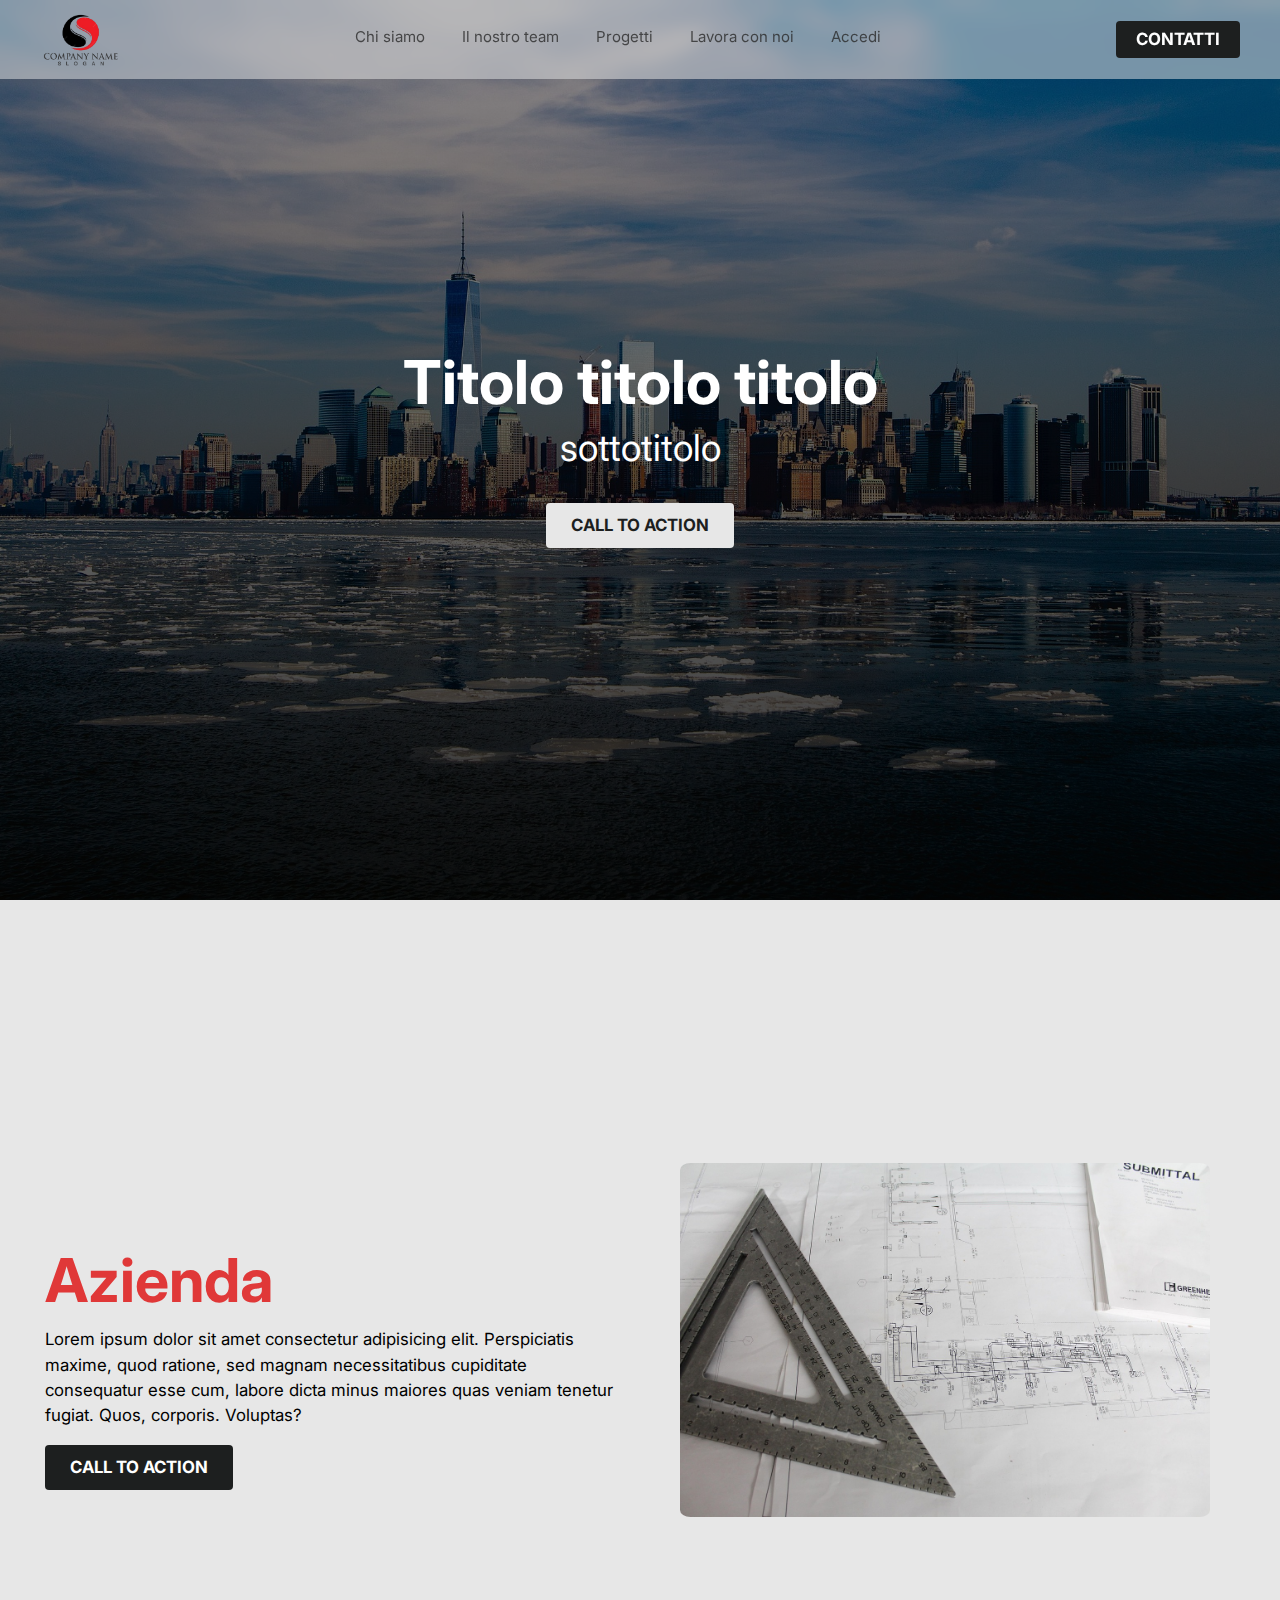
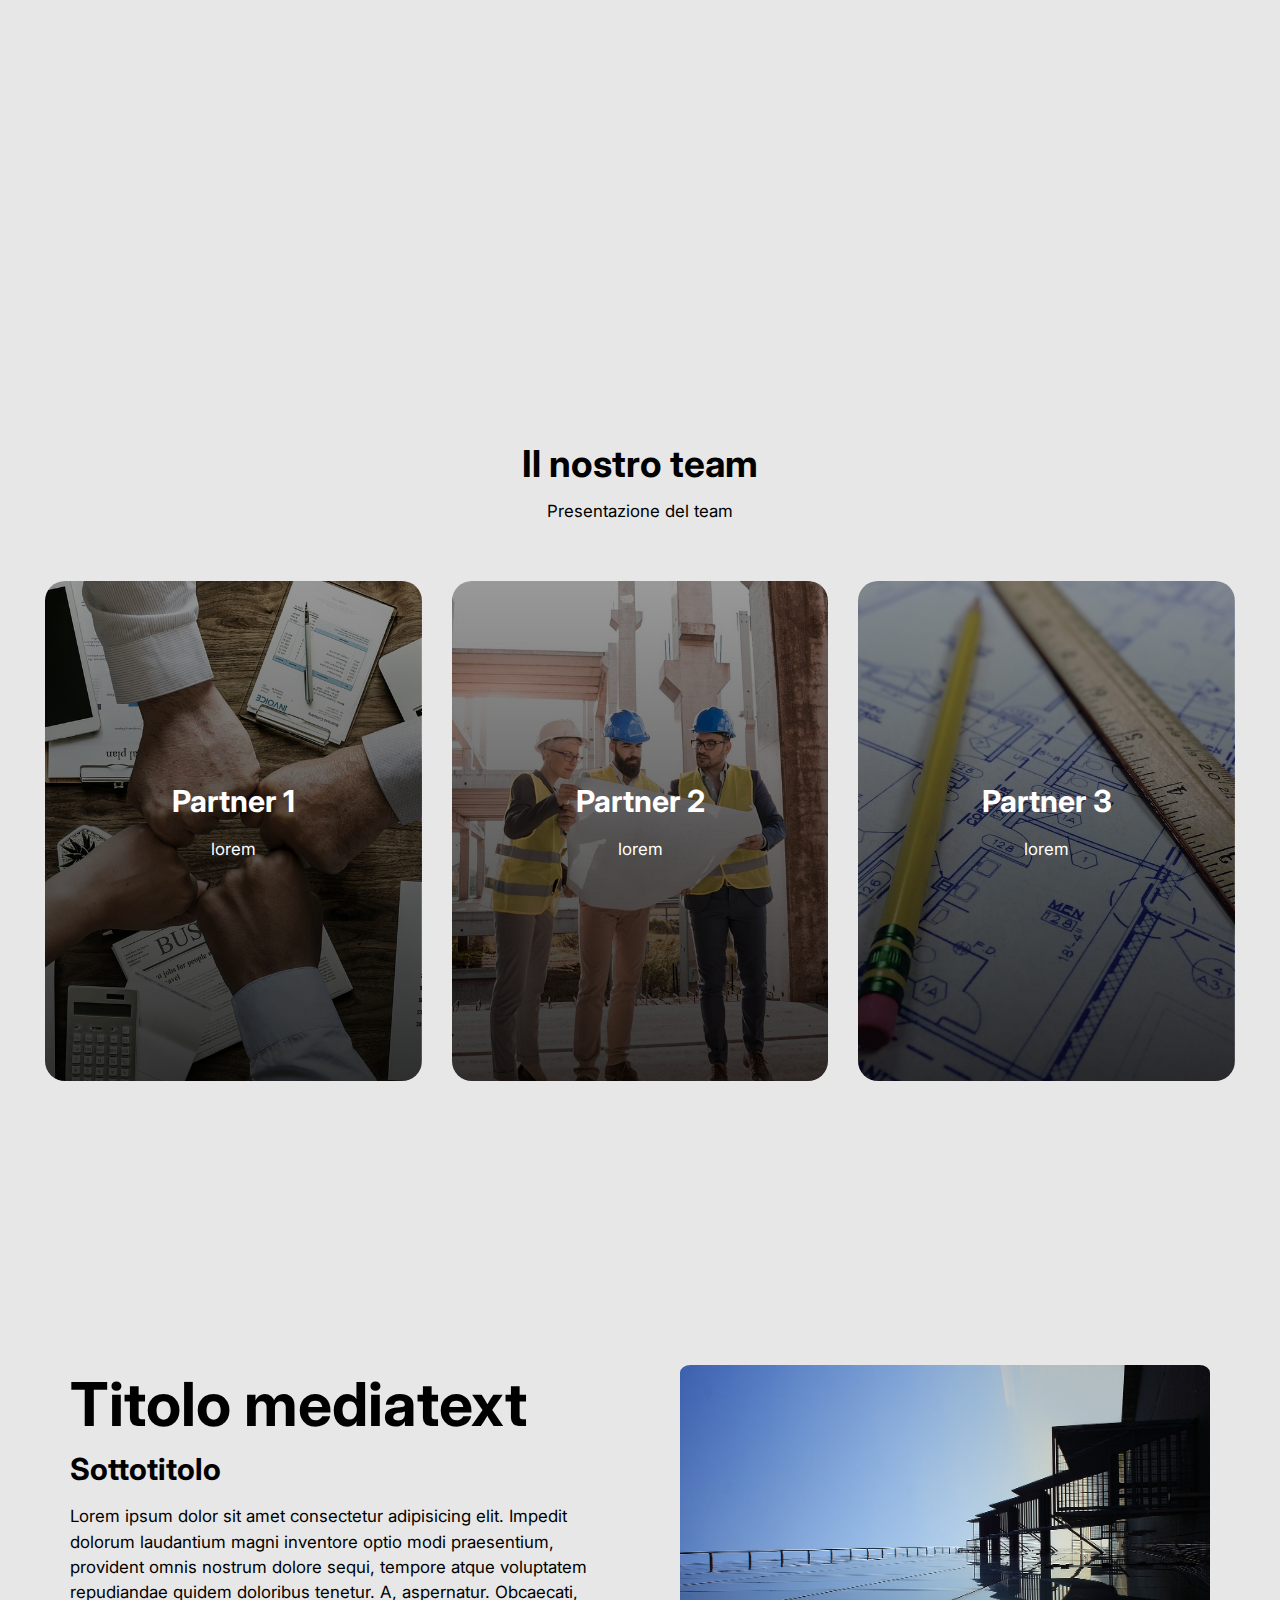
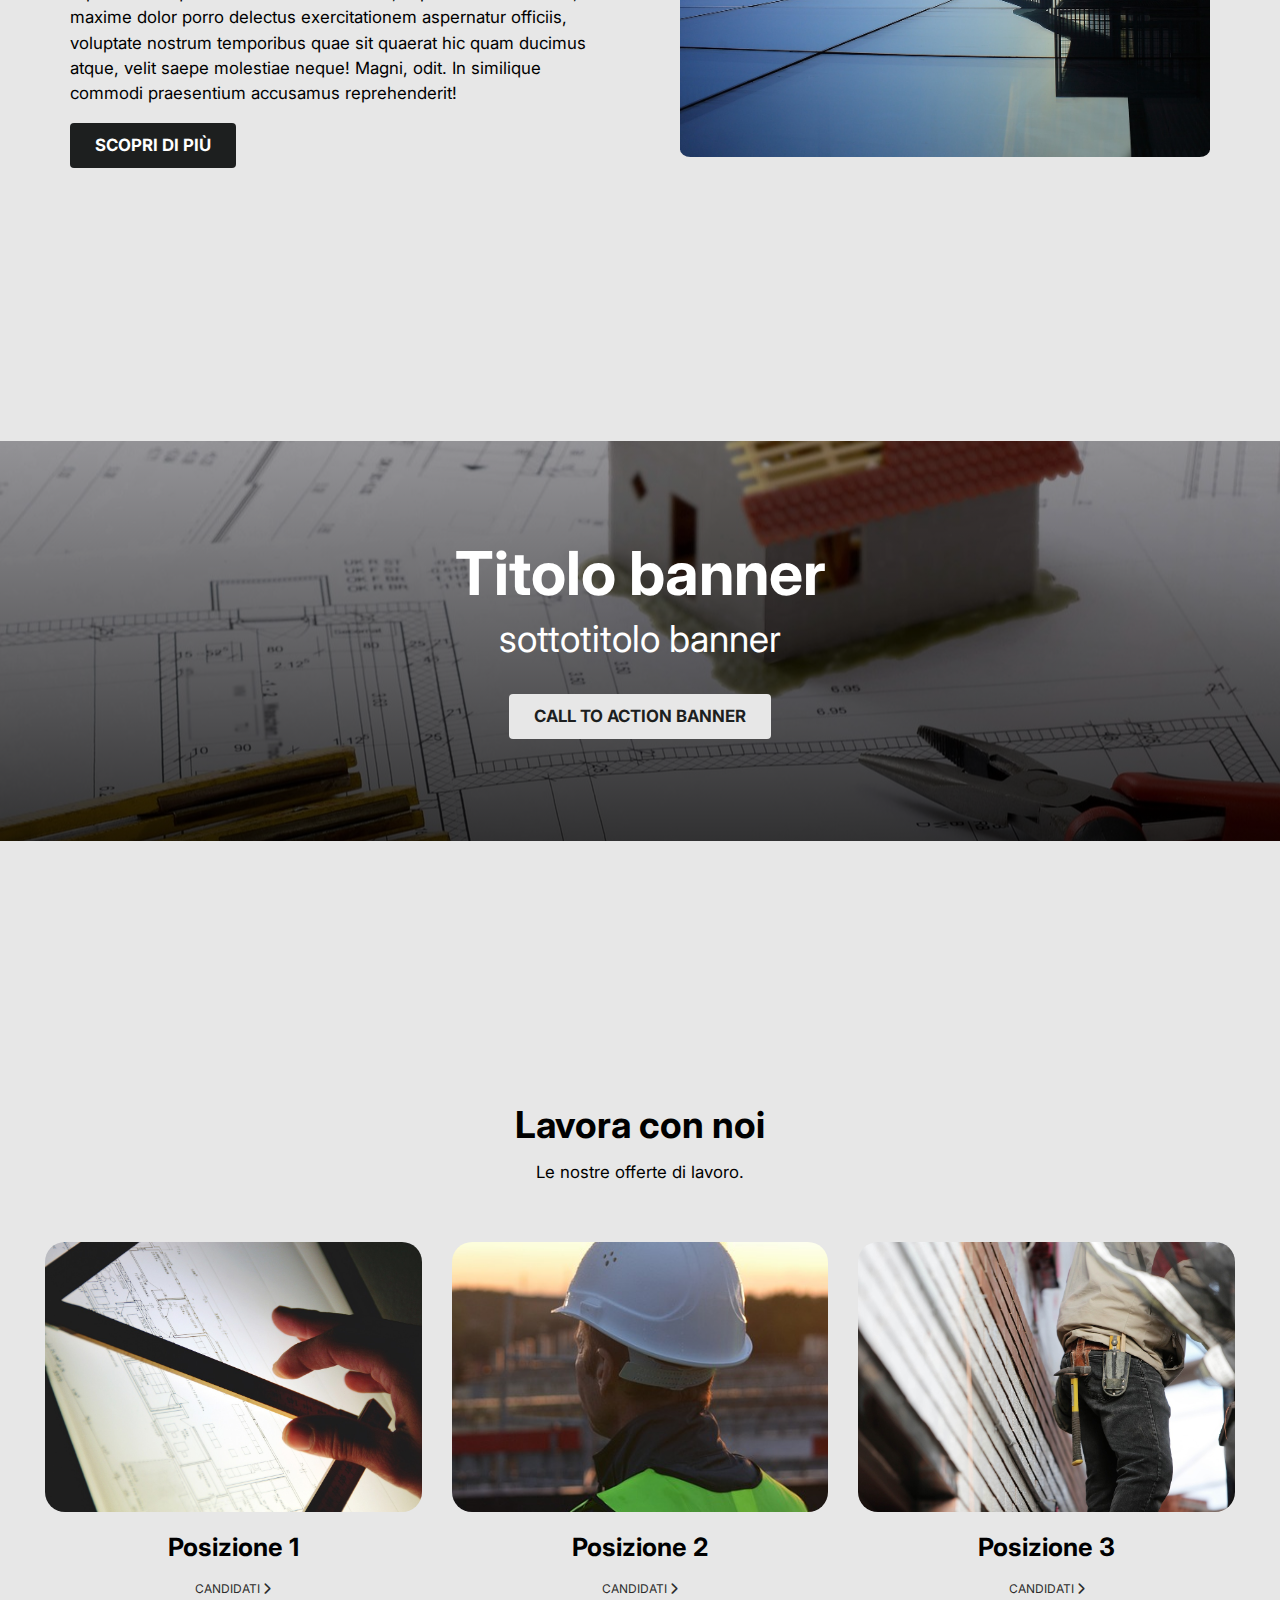
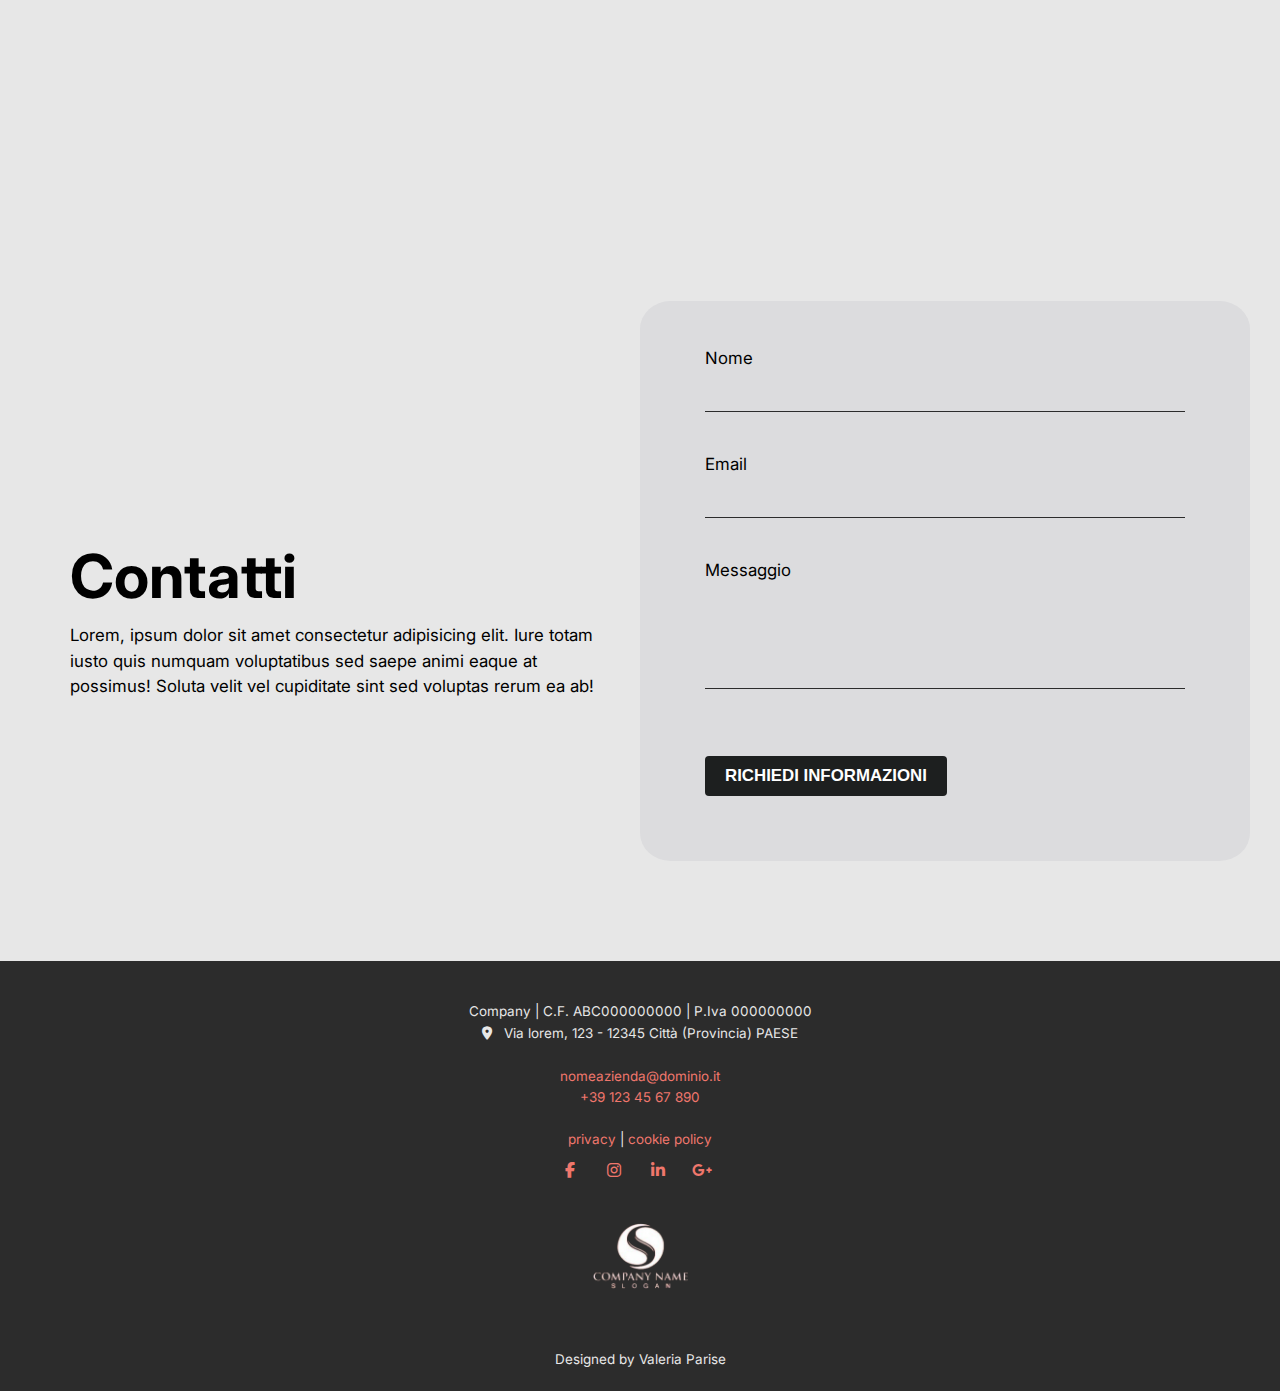
==== index.html @ 673d84d4 "fix mediaquery login" ====
<!DOCTYPE html>
<html lang="en">
<head>
  <meta charset="UTF-8">
  <meta name="viewport" content="width=device-width, initial-scale=1.0">
  <meta http-equiv="X-UA-Compatible" content="ie=edge">
  <title>Home page</title>
  <link rel="stylesheet" href="https://cdnjs.cloudflare.com/ajax/libs/font-awesome/6.4.0/css/all.min.css">
  <link href="https://fonts.googleapis.com/css2?family=Inter:wght@400;700&display=swap" rel="stylesheet">
<link rel="stylesheet" href="style.css">

</head>
<body>

<div class="overflow-h">
  <!-- Navbar -->
  <header class="header">
    <div class="header__content">
      <!-- <a class="header__logo" href="#"> <strong>LOGO</strong> </a> -->
      <a class="header__logo" href="#"><img src="MEDIA/company-slogan-removebg-preview.png" width="80px" alt=""> </a>
      <ul class="header__menu">
        <li><a href="#chisiamo" class="header__link">Chi siamo</a></li>
        <li><a href="#team" class="header__link">Il nostro team</a></li>
        <li><a href="#progetti" class="header__link">Progetti</a></li>
        <li><a href="#lavoraconnoi" class="header__link">Lavora con noi</a></li>
        <li><a href="signUpIn.html"target="_blank" rel="noreferrer noopener" class="header__link">Accedi</a></li>
      </ul>
      <div class="header__quick">
        <a class="button-small" href="#contatti">Contatti</a>
          <div class="icon-hamburger menu-overlay">
            <span></span>
            <span></span>
          </div>
      </div>
    </div>
  </header>


<!-- Hero -->
  <div class="hero hero__background" >
    <div class="hero__content">
      <h1> Titolo titolo titolo </h1>
      <h2 class="font-normal"> sottotitolo </h2>
      <a href="" class="button button__white mt-2">Call to action</a>
    </div>
  </div>
<!-- Cover -->
  <div class="grid cover" id="chisiamo">
    <div class="col-50 pt-3 sma-text-center">
      <h1 id="cover__h1">Azienda</h1>
      <h2 class="font-normal"></h2>
      <p>Lorem ipsum dolor sit amet consectetur adipisicing elit. Perspiciatis maxime, quod ratione, sed magnam necessitatibus cupiditate consequatur esse cum, labore dicta minus maiores quas veniam tenetur fugiat. Quos, corporis. Voluptas?</p>
      <a href="" class="button button__black">Call to action</a>
    </div>
    <div class="col-50 p-3 relative">
      <img src="MEDIA/cover.jpg" class="img-res img-round" alt="">
    </div>
  </div>
<!-- Team -->
 <div class="spacer"></div>
  <div class="grid grid--center" id="team">
    <div class="col-70 text-center pt-4 pb-3 mt-2">
      <h2>Il nostro team</h2>
      <p>Presentazione del team</p>
    </div>
    <div class="col-33">
      <div class="cover__partner round mb-2"  id="ct__1" >
        <h3> Partner 1 </h3>
        <p> lorem </p>
      </div>
    </div>
    <div class="col-33">
      <div class="cover__partner round mb-2" id="ct__2">
        <h3> Partner 2 </h3>
        <p> lorem </p>
      </div>
    </div>
    <div class="col-33">
      <div class="cover__partner round mb-2" id="ct__3">
        <h3> Partner 3 </h3>
        <p> lorem </p>
      </div>
    </div>
  </div>

  <!-- Project -->
  <div class="grid mediatext mt-2 mb-2" id="progetti">
    <div class="col-50 p-3 sma-text-center mediatext__bg">
      <h2 class="text-1">Titolo mediatext</h2>
      <h3>Sottotitolo</h3>
      <p>Lorem ipsum dolor sit amet consectetur adipisicing elit. Impedit dolorum laudantium magni inventore optio modi praesentium, provident omnis nostrum dolore sequi, tempore atque voluptatem repudiandae quidem doloribus tenetur. A, aspernatur.
      Obcaecati, maxime dolor porro delectus exercitationem aspernatur officiis, voluptate nostrum temporibus quae sit quaerat hic quam ducimus atque, velit saepe molestiae neque! Magni, odit. In similique commodi praesentium accusamus reprehenderit!
      </p>
      <a href="" class="button button__black">Scopri di più</a>
    </div>
    <div class="col-50 p-3 relative img__project">
      <img src="MEDIA/progetti.jpg" class="img-res img-round " id="img__project" alt="">
    </div>
  </div>

  <!-- Banner -->
  <div class="banner banner__background" >
    <div class="banner__content">
      <h1> Titolo banner </h1>
      <h2 class="font-normal"> sottotitolo banner </h2>
      <a href="" class="button button__white mt-2">Call to action banner</a>
    </div>
  </div>
<div class="spacer"></div>
  <!-- Job Position -->
  <div class="grid grid--center text-center" id="lavoraconnoi">
    <div class="col-70 text-center mt-3 pt-4 pb-3">
      <h2>Lavora con noi</h2>
      <p>Le nostre offerte di lavoro.</p>
    </div>
    <div class="col-33 mb-3">
      <img class="img-res img-small round" src="MEDIA/job1.jpg" alt="">
      <h4> Posizione 1</h4>
      <a href="" target="_blank" rel="noreferrer noopener" class="job-position__link">Candidati <i class="fa-solid fa-chevron-right"></i></a>
    </div>
    <div class="col-33 mb-3">
      <img class="img-res img-small round" src="MEDIA/job2.jpg" alt="">
      <h4>Posizione 2</h4>
      <a href=""  target="_blank" rel="noreferrer noopener" class="job-position__link">Candidati <i class="fa-solid fa-chevron-right"></i></a>
    </div>
    <div class="col-33 mb-3">
      <img class="img-res img-small round" src="MEDIA/job3.jpg" alt="">
      <h4>Posizione 3</h4>
      <a href=""  target="_blank" rel="noreferrer noopener" class="job-position__link">Candidati <i class="fa-solid fa-chevron-right"></i></a>
    </div>
  </div>

<div class="spacer"></div>
 <!-- Contact -->
 <div class="grid mediaform pt-4 mt-3" id="contatti">
  <div class="col-50 p-3 sma-text-center contatti__cont">
    <h2 class="text-1">Contatti</h2>
    <p>Lorem, ipsum dolor sit amet consectetur adipisicing elit. Iure totam iusto quis numquam voluptatibus sed saepe animi eaque at possimus! Soluta velit vel cupiditate sint sed voluptas rerum ea ab!     
    </p>
  </div>
  <!-- Form -->
  <div class="col-50 p-3 relative modulo mb-4">
    <form action="" method="post">
      <ul>
        <li class="f__input">
          <label for=nome>Nome</label>
          <input type="text" name="nome" class="input__text" required>
        </li>
        <li class="f__input">
          <label for="email">Email</label>
          <input type="text" name="email" class="input__text"  required>
        </li>
        <li class="f__input">
          <label for="testo">Messaggio</label>
          <textarea name="testo" class="input__text" id="f__testo"></textarea>
        </li>
        <li class="f__btn mt-2 mb-2 ">
          <input type="submit" value="Richiedi informazioni" class="btn__info button-small">
        </li>
      </ul>
    </form>
  </div>
</div>
 <!-- FOOTER -->
 <footer>
  <span class="mt-2">Company | C.F. ABC000000000 | P.Iva 000000000 </span>
  <br>
  <span> <i class="fa-solid fa-location-dot"></i> &nbsp Via lorem, 123 - 12345 Città (Provincia) PAESE </span> 
  <br>
  <br>
  <a href="#"> nomeazienda@dominio.it</a> <!-- href="mailto:indirizzo@email.com" -->
  <br> 
  <span itemprop="telephone"><a href="#">+39 123 45 67 890</a></span>
  <div class="spacer2"></div>
  <a target="_blank" href="#"> privacy</a> | <a target="_blank" href="#"> cookie policy</a>
  <div class="social__cont">        
  <ul class="social__list">
    <li><a target="_blank" href="#"><i class="fa-brands fa-facebook-f"></i></a></li>
    <li><a target="_blank" href="#"><i class="fa-brands fa-instagram"></i></a></li>
    <li><a target="_blank" href="#"><i class="fa-brands fa-linkedin-in"></i></a></li>
    <li><a target="_blank" href="#"><i class="fa-brands fa-google-plus-g"></i></a></li>
  </ul>
  <div class="floatstop"></div>
  </div><!--/fine social cont-->
 <div class="credits">
 <a target="_blank" href="#"><img width="150px" src="MEDIA/company-icon-removebg-full.png" title="" alt=""></a>  
  </div>
  <br>
  <span id="hi">Designed by <a target="_blank" href="https://www.linkedin.com/in/valeria-parise-7a90/">Valeria Parise</a></span>
</footer>






<!-- Js per Menu -->
<script> 
  const menu__btn = document.querySelector('.icon-hamburger');
  const allLink = document.querySelectorAll('.header__menu li a');

  menu__btn.addEventListener("click", function() {
    document.body.classList.toggle('menu-open');
  });
 
  allLink.forEach(item => {
    item.addEventListener("click", function() {
    document.body.classList.toggle('menu-open');
  });
    
  });
  
  
 </script>


</body>
</html>
---- style.css ----
:root { 
  --menu-bg: #e7e7e7 ;
  --menu-color:#2C2C2C;
  --menu-color-trasparent:#2c2c2ca9;
  --button-bg: #1d1f1f;
  --highlite: #e03838;
  --mediatext-bg:#dcdcde;
  --footer-primary: #F0776C ;
  --footer-highlite:#fc9b92;
  --gradient-img: linear-gradient(to bottom, rgba(0,0,0,0.4), rgba(0,0,0,0.8));
 }

/* Reset */
body, html{ font-family: 'Inter', sans-serif; line-height: 1; 
  font-size: calc(13px + 0.3vw);
  box-sizing: border-box; margin: 0; padding: 0;}*,*:before,*:after{ box-sizing: border-box; }h1,h2,h3,h4,h5,h6, p, ol, ul{ margin: 0 0 1rem 0; padding: 0;}ol,ul{ padding-left: 20px; line-height: 1.5; }img{ height: auto;}h1{ font-size: 4rem;} h2{ font-size: 3rem;} h3{ font-size: 2rem} h4{ font-size: 1rem;} h5{ font-size: 0.8rem;} h6{ font-size: 0.6rem;} a{ text-decoration:none}
body{ background: var(--menu-bg);}

/* Menu */

.header{
  /* background-color: var(--menu-bg); */
  background-color: #e7e7e783; /* for glass effect */
  -webkit-backdrop-filter: blur(8px);  backdrop-filter: blur(8px); position: fixed; top:0;  left:0; z-index: 9999; width: 100%; padding: 10px 15px; }
.header__content{max-width: 1200px;width: 100%;margin: 0 auto; display: flex;justify-content: space-between;}

.header__logo,
.header__quick{ display: flex; align-items: center;  color:var(--highlite);}

.active{
  font-weight: 600;
  color: var(--highlite) !important;
}

.header__menu{  padding: 0;  margin: 0;}
.header__menu li{  display: inline-block;}
.header__menu li a{  color:var(--menu-color);  opacity: 0.8;  display: block;  padding: 16px;  font-size: 15px;}
.header__menu li a:hover {  font-weight: 600;}
  

@media (max-width: 768px) {
  .header{background-color: var(--menu-bg);}
  .header__menu{ position: absolute; top:60px;  left:0; background-color: var(--menu-bg); 
    width: 100%; height: 100vh; height: 0vh; overflow: hidden; transition: all 1s cubic-bezier(.215, .61, .355, 1);  }

  .header__menu li{ width: 100%;  }
  .menu-open .header__menu{height: 100vh;padding: 3%;}

  .icon-hamburger{height: 50px;width: 40px;margin-left: 20px;padding-top: 5px;}
  .icon-hamburger span{height: 2px; width: 30px;background: var(--menu-color);position: relative;display: block;margin-top: 11px;transition: all 0.2s cubic-bezier(.215, .61, .355, 1);}
  
  .menu-open .icon-hamburger span:nth-child(1){transform: rotate(45deg) translateY(9px);}
  .menu-open .icon-hamburger span:nth-child(2){transform: rotate(-45deg) translateY(-9px);}

  .header__quick{display: flex; justify-content: flex-end; width: 50%;}
}

/* ! Spacer */
.spacer{height: 100px;}
.spacer2{height: 20px;}


/* ! Grid System */
.grid { margin: 0 auto; padding: 0 15px; max-width: 1250px; display: flex; flex-flow: row; flex-wrap: wrap;}
.grid--center{justify-content: center;}
.col{ flex: 1;}

[class*='col-'] 
{ position: relative;padding: 0 15px;}
.col-1 { width: 1%; }
.col-2 { width: 2.5%; }
.col-5 { width: 5%; }
.col-10{ width: 10%; }
.col-20{ width: 20%; }
.col-25{ width: 25%; }
.col-30{ width: 30%; }
.col-33{ width: 33.33%; }
.col-50{ width: 50%; }
.col-70{ width: 70%; }
.col-80{ width: 80%; }
.col-100{ width: 100%; }

@media (max-width: 991px) {
  .tab-20 { width: 20%; }
  .tab-25 { width: 25%; }
  .tab-33 { width: 33.33%; }
  .tab-50 { width: 50%; }
  .tab-100 { width: 100%; }
}

/* @media (max-width: 991px) {
  [class*='col-'] { width: 100%;}
  .sla-1 {width: 1%;}
  .sla-2 {width: 2.5%;}
  .sla-5 {width: 5%;}
  .sla-10 { width: 10%;}
  .sla-20 { width: 20%; }
  .sla-25 { width: 25%; }
  .sla-33 { width: 33.33%; }
  .sla-50 { width: 50%; }
  .sla-100 { width: 100%; }
} */

@media (max-width: 768px) {
  [class*='col-'] { width: 100%;}
  .sma-1 {width: 1%;}
  .sma-2 {width: 2.5%;}
  .sma-5 {width: 5%;}
  .sma-10 { width: 10%;}
  .sma-20 { width: 20%; }
  .sma-25 { width: 25%; }
  .sma-33 { width: 33.33%; }
  .sma-50 { width: 50%; }
  .sma-100 { width: 100%; }
}


/* ! Title System */
h1, .text-1 {font-size: 3.6rem;margin-bottom:1rem}
h2, .text-2 {font-size: 2.2rem;margin-bottom:1rem;line-height: 1;}
h3, .text-3  {font-size: 1.8rem;margin-bottom:1rem;line-height: 1.2;}
h4, .text-4 {font-size: 1.5rem;margin-bottom:1rem;line-height: 1.2;}
p{font-size: 1rem;margin-bottom:1rem; line-height: 1.5;}

/* ! Button System */
.button { 
  font-size: 1rem; text-transform: uppercase; 
  text-decoration: none;padding: 14px 25px; display: inline-block;
  border-radius: 4px; font-weight: 700;
}  
.button__black{ background: var(--button-bg); color:#fff; }
.button__white{
  color: var(--button-bg) !important;
  background-color: var(--menu-bg);

}
.button:hover{
  color: var(--menu-bg) !important;
  background: var(--highlite); 
}

.button-small { 
  border: none;
  font-size: 1rem; text-transform: uppercase; background: var(--button-bg); color:#fff; 
  text-decoration: none;padding: 10px 20px; display: inline-block;
  border-radius: 4px; font-weight: 700;
} 
.button-small:hover{
  background-color: var(--highlite);
}

/* ! Helpers  */
.mt-0{margin-top: 0 }
.mt-1{margin-top: 10px}
.mt-2{margin-top: 20px}
.mt-3{margin-top: 40px}
.mt-4{margin-top: 100px }

.mb-0{margin-bottom: 0}
.mb-1{margin-bottom: 10px}
.mb-2{margin-bottom: 20px}
.mb-3{margin-bottom: 40px}
.mb-4{margin-bottom: 100px}

.p-0{padding: 0}
.p-1{padding: 10px}
.p-2{padding: 20px}
.p-3{padding: 40px}
.p-4{padding: 100px}

.pt-1{padding-top: 10px;}
.pt-3{padding-top: 20px;}
.pt-3{padding-top: 40px;}
.pt-4{padding-top: 15vh;}

.pb-1{padding-bottom: 10px;}
.pb-2{padding-bottom: 20px;}
.pb-3{padding-bottom: 40px;}
.pb-4{padding-bottom: 15vh;}

.text-center { text-align: center; }
.text-right { text-align: right; }
.text-left { text-align: left; }
.img-res { width: 100%; height: auto; margin-bottom: 20px;vertical-align: middle;}


/* ! hero */
.hero, .cover__partner{ text-align: center; padding:10px; min-height:100vh; width:100%; display:flex; flex-direction:column; justify-content:center; background-position: center center; background-size:cover; }
.cover__partner{
  min-height: 500px;
}
.hero *,.cover__partner * , .banner * {color:#fff}

.hero, .cover__partner{
  background-image: var(--gradient-img), url('MEDIA/hero.jpg')
}
/* Helpers - Utility */
.img-round{ border-radius: 2%;}
.round{border-radius: 20px;}
.spacer{height: 10vh;}
.relative{position: relative;}
.overflow-h{overflow: hidden;}

@media (max-width: 768px) {
  .sma-text-center{text-align: center;}
  .img__project{ display: none;
    /* display: flex; justify-content: center; */
  }
}

.img-small{height: 270px;object-fit: cover;}
.ionicon{width: 20px;height: 20px;margin: 10px;}
.font-normal{font-weight: 400;}


/* cover */
.cover{min-height: 100vh;display: flex;align-items: center;}
#cover__h1{color: var(--highlite);}

/* Team */
.team__container{
  background-color: var(--second-body);
}
#ct__1{
  background-image:var(--gradient-img), url('MEDIA/teamwork.jpg');
}

#ct__2{
  background-image:var(--gradient-img), url('MEDIA/ingegneri.jpg');
}

#ct__3{
  background-image:var(--gradient-img), url('MEDIA/architetti.jpg');
}
.mediaform{display: flex; align-items: center;}

.mediatext{
  display: flex; 
  align-items: center;
  height: 100vh;
}

/* Banner */
.banner{ 
  text-align: center; padding:10px; min-height:400px; width:100%; 
  display:flex; flex-direction:column; justify-content:center; 
  background-position: center center; background-size:cover;
}

.banner__background{
  background-image:var(--gradient-img), url('MEDIA/edilizia.jpg');
}

/* Job position */
.job-position__link{
  color: var(--menu-color);
  text-transform: uppercase;
  font-size: 12px;
}

.job-position__link:hover{
  color: var(--highlite)
}

/*  Contatti  */
.modulo{
  padding: 15px;
  background-color: var(--mediatext-bg);
  border-radius: 5%;
  overflow: auto;

}
.modulo ul{
list-style: none;
padding: 20px;
margin: auto;
width: 100%;
}
.modulo ul li{
  padding:10px 30px 30px 30px;
  float: left;
  box-sizing: border-box;
}
textarea {
  resize: none;
  height: 10px;
}

.f__input, .f__btn{
  float:none;
  clear: left;
  width: 100%;
}

.modulo ul li label{
  display: block;
  padding-bottom:5px;
}

.input__text{
padding: 10px;
width: 100%;
box-sizing: border-box;
border: none;
border-bottom:solid 1px var(--menu-color);
background-color: transparent;
 }

 #f__testo{
  height: 100px;
  box-sizing: border-box;
 } 



 @media (max-width: 575px) {
  .modulo ul li{
    padding:10px 5px 20px 5px;
  }
  .modulo{
    width: 90vw;
  }
}
@media (max-width: 768px) {
  [class*='col-']{
    padding-top: 0;
  }
 
  #img__project{display:none;} 
  .spacer, .spacer2{display: none;}
  .modulo ul li{
    padding:10px 5px 20px 5px;
  }
}

@media (max-width: 1199px){
  .header__content *{
    font-size: 13px !important;
  }
    .mediaform{
      margin: auto;
      display: flex;
      flex-direction: column;
      align-items: center;
    }
    .contatti__cont{
      min-width: 70vw;
      text-align: center;
    }
    .modulo{
      min-width: 70vw;
    }
 }
 
/* Footer */
footer{
	/* border-top: 1px solid green; primary-color */
	text-align:center;
	padding: 40px 10px 20px 10px;
	line-height: 1.6em;
	font-size:0.8em;
	background-color: var(--menu-color);
	color: var(--menu-bg);
}

footer a{
	color:var(--footer-primary); 
}

footer a:hover{
	color:var(--footer-highlite); 	
}

footer .credits {
	max-width:200px;
	margin: 0 auto;
}

footer .credits a img {
  -o-transition: opacity .2 ease-in;
  -ms-transition: opacity .2s ease-in;
  -moz-transition: opacity .2s ease-in;
  -webkit-transition: opacity .2s ease-in;
  transition: opacity .2s ease
}

footer .credits a img:hover {
	opacity:0.6;
}

footer .social__cont .social__list {
	list-style-type: none;
	margin: 0 auto;
	padding: 0px 0;
}

footer .social__cont .social__list > li {
	margin: 8px 8px 0px 0;
	display: inline-block;
	vertical-align: top;
	height: 32px;
	width: 32px;
}

footer .social__cont .social__list li img {
	width: 32px
}

footer .social__cont .social__list li a{
  font-size: 16px;
}

footer .social__cont .social__list li a:hover {
color:var(--footer-highlite); 		
}
footer #hi a {
  color: var(--menu-bg);
}
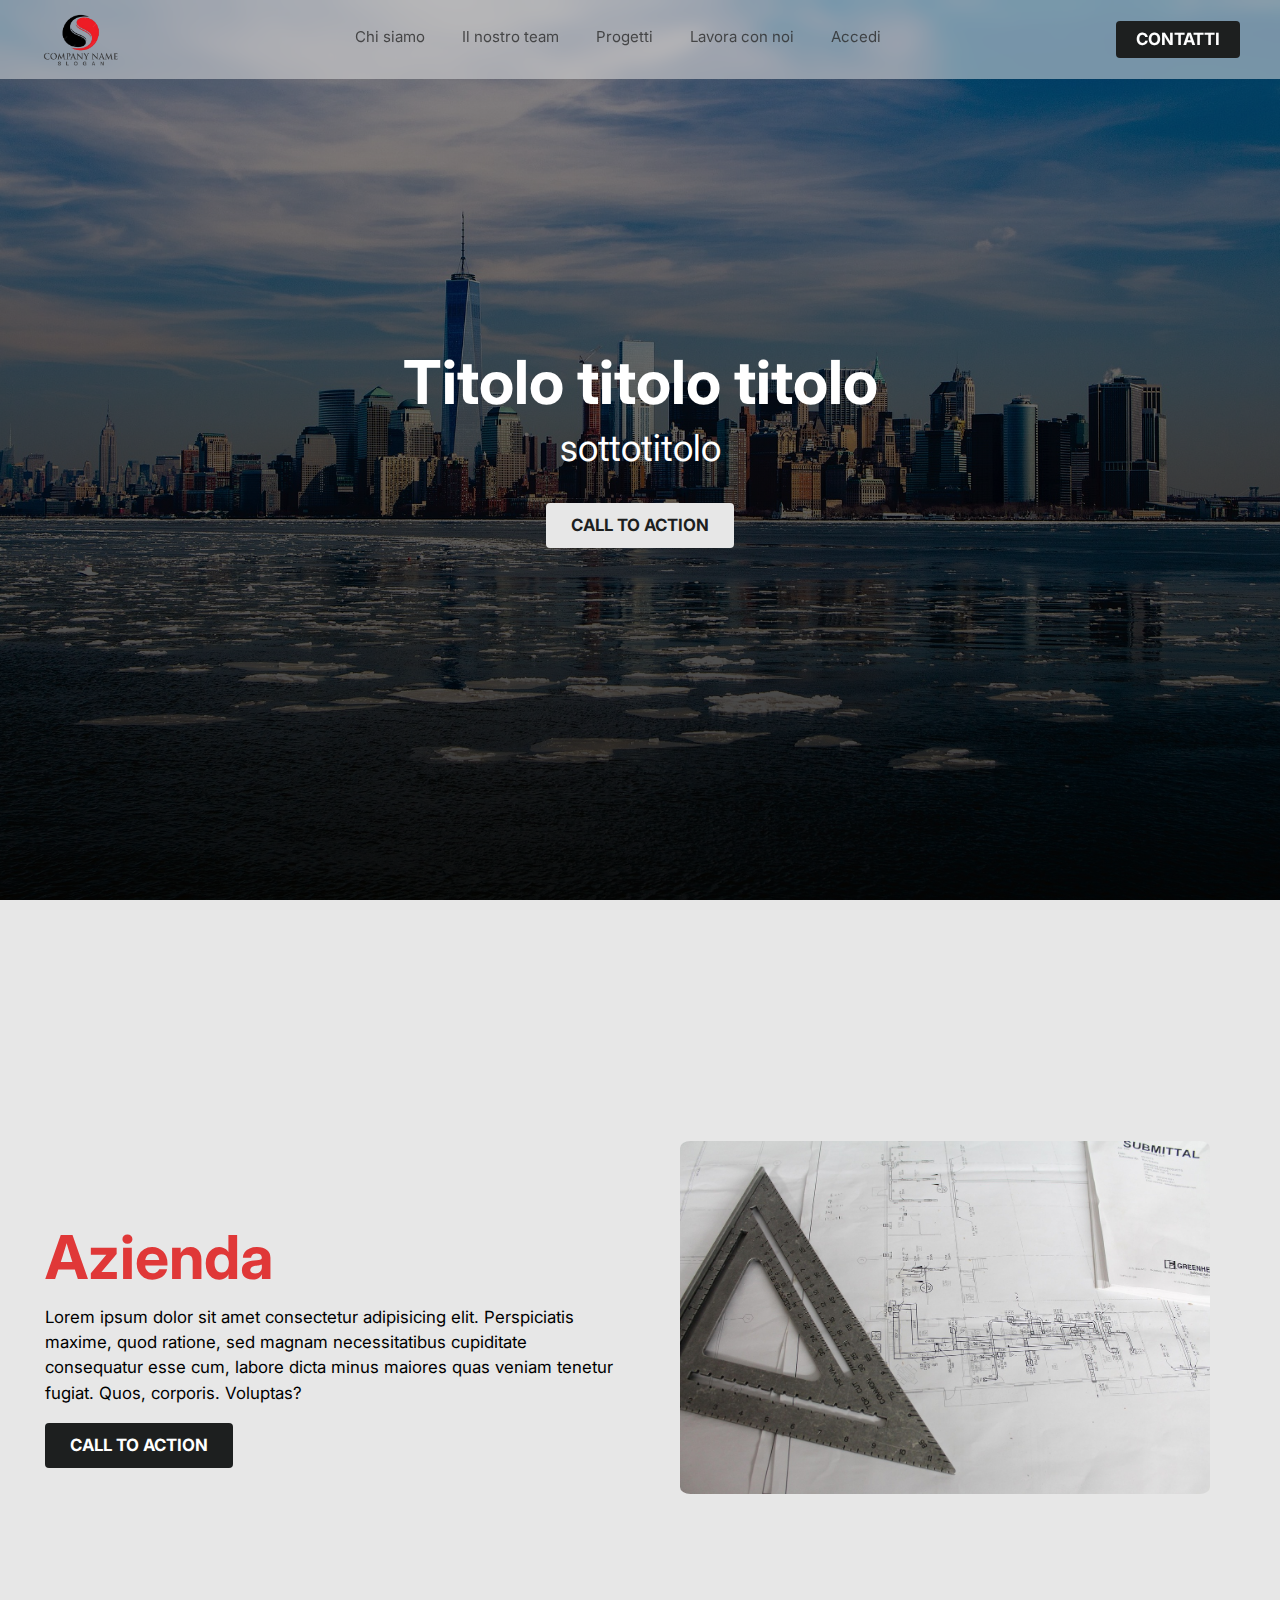
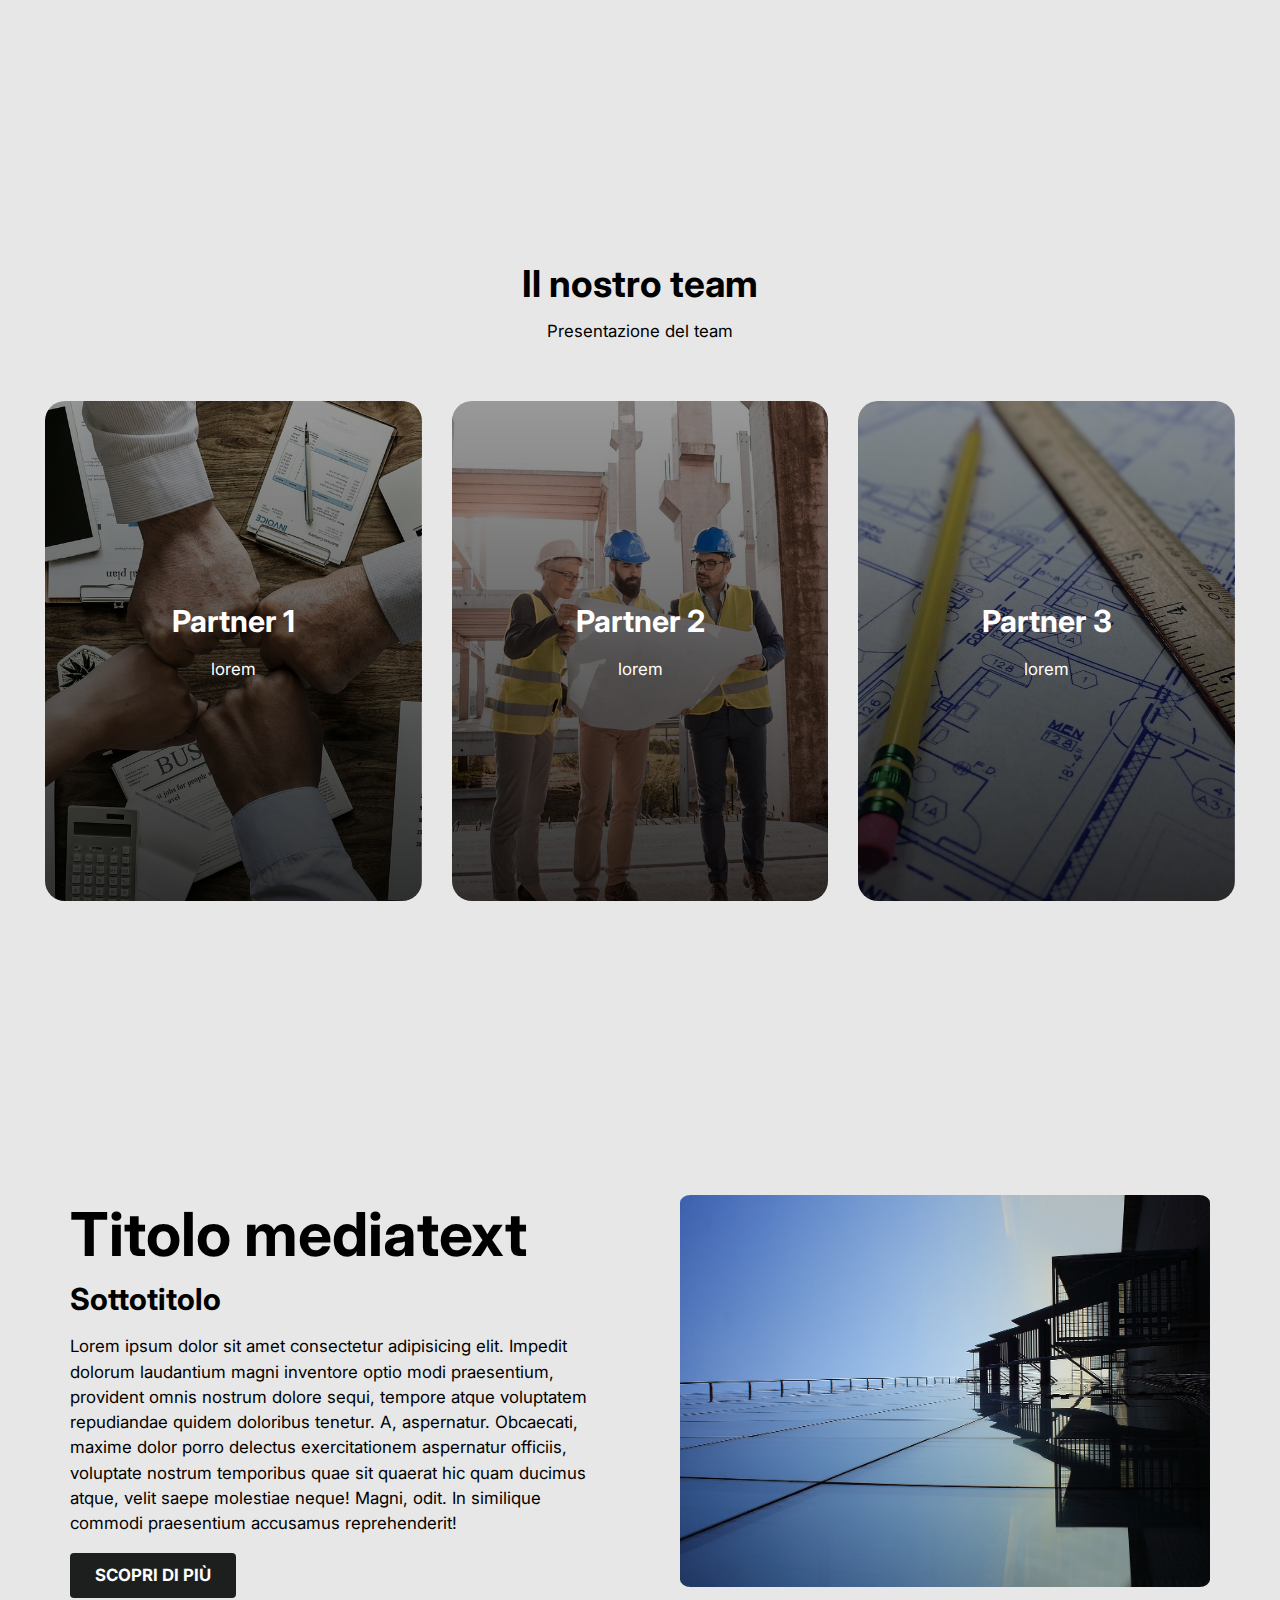
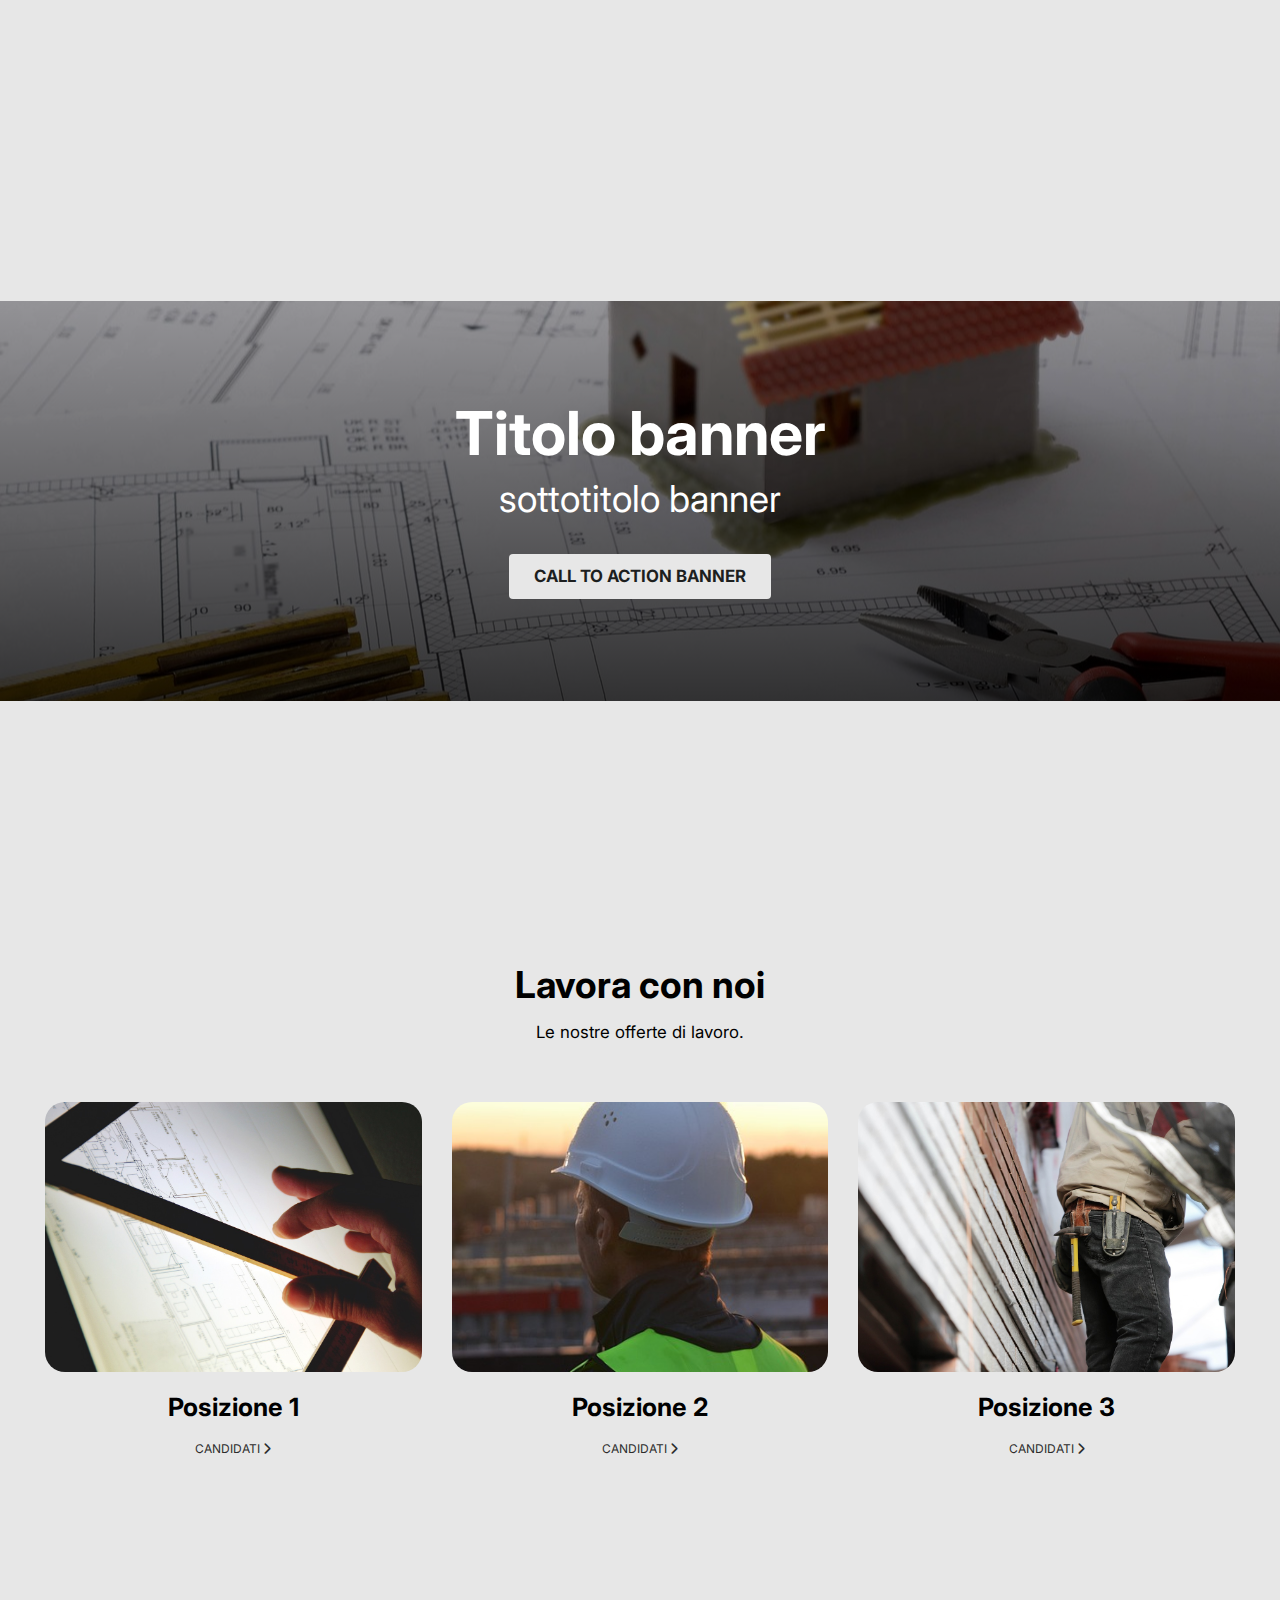
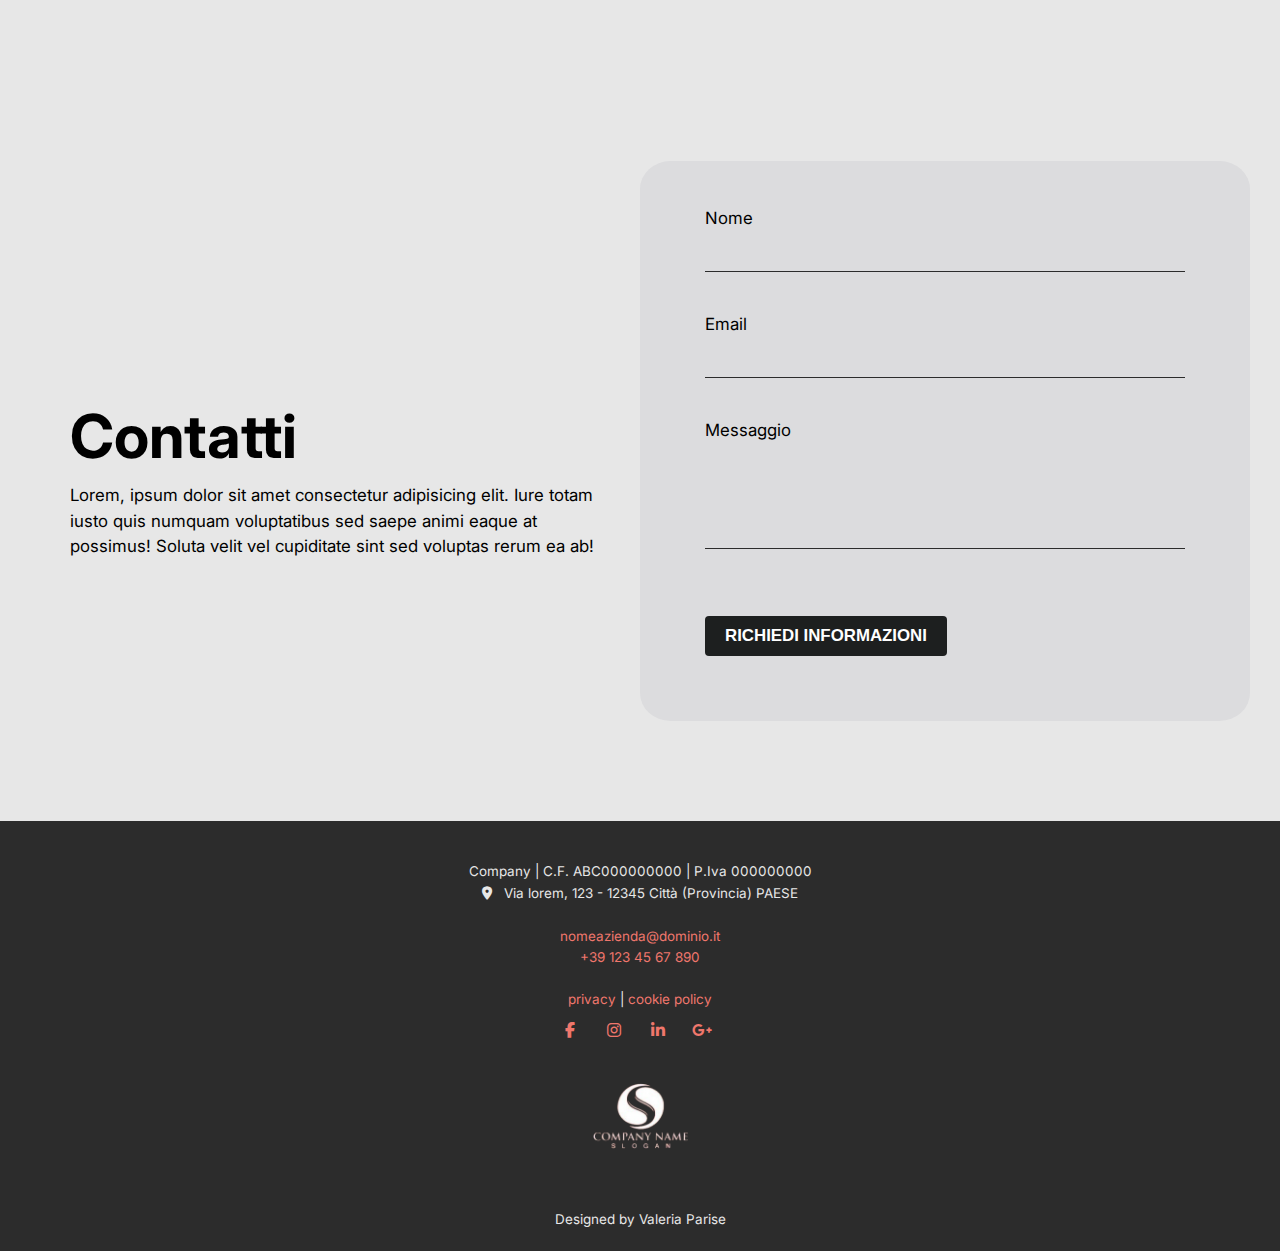
==== commit e21a09eb: "fix home" ====
--- a/index.html
+++ b/index.html
@@ -46,7 +46,7 @@
     </div>
   </div>
 <!-- Cover -->
-  <div class="grid cover" id="chisiamo">
+  <div class="grid cover pt-4 " id="chisiamo">
     <div class="col-50 pt-3 sma-text-center">
       <h1 id="cover__h1">Azienda</h1>
       <h2 class="font-normal"></h2>
@@ -85,7 +85,7 @@
   </div>
 
   <!-- Project -->
-  <div class="grid mediatext mt-2 mb-2" id="progetti">
+  <div class="grid mediatext mt-3 mb-3 pb-2" id="progetti">
     <div class="col-50 p-3 sma-text-center mediatext__bg">
       <h2 class="text-1">Titolo mediatext</h2>
       <h3>Sottotitolo</h3>
--- a/style.css
+++ b/style.css
@@ -151,6 +151,7 @@
 }
 
 /* ! Helpers  */
+[class*='mt-'] 
 .mt-0{margin-top: 0 }
 .mt-1{margin-top: 10px}
 .mt-2{margin-top: 20px}
@@ -215,7 +216,7 @@
 
 
 /* cover */
-.cover{min-height: 100vh;display: flex;align-items: center;}
+.cover{min-height: 80vh;display: flex;align-items: center;}
 #cover__h1{color: var(--highlite);}
 
 /* Team */
@@ -321,12 +322,39 @@
   .modulo{
     width: 90vw;
   }
+  /* .cover{
+    height: 70vh;
+  } */
+  .mediatext{
+    height: 60vh;
+    margin-bottom: 10%;
+  }
+  .mediaform{
+    padding: 10px;
+  }
+
 }
 @media (max-width: 768px) {
+
+  .cover{display:flex;
+    flex-direction: column;
+    justify-content: center;
+    gap:20px;
+    min-height: 80vh ;
+  }
+
   [class*='col-']{
-    padding-top: 0;
-  }
- 
+    padding-top: 2%;
+    padding-bottom: 2%;
+  }
+
+  .mediatext{
+    height: 60vh;
+  }
+  .mediaform{
+    padding: 10px;
+  }
+  
   #img__project{display:none;} 
   .spacer, .spacer2{display: none;}
   .modulo ul li{
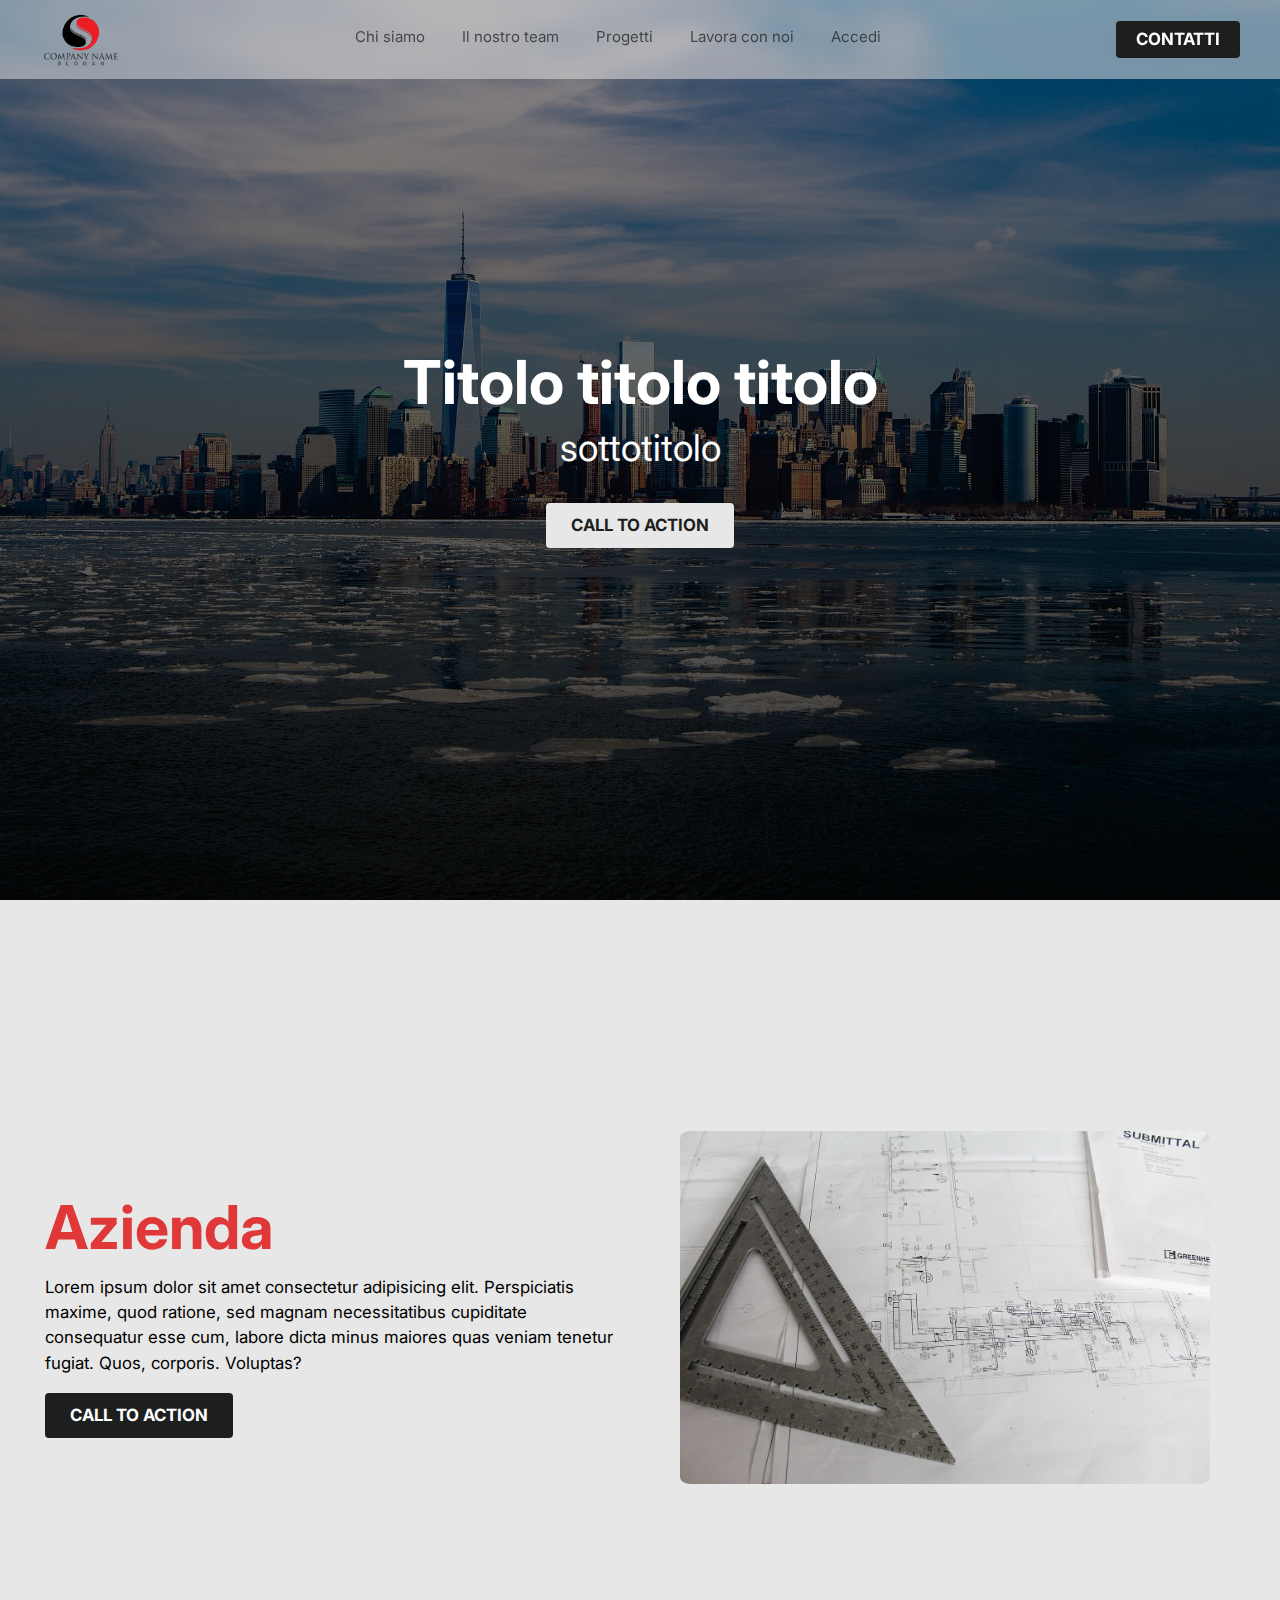
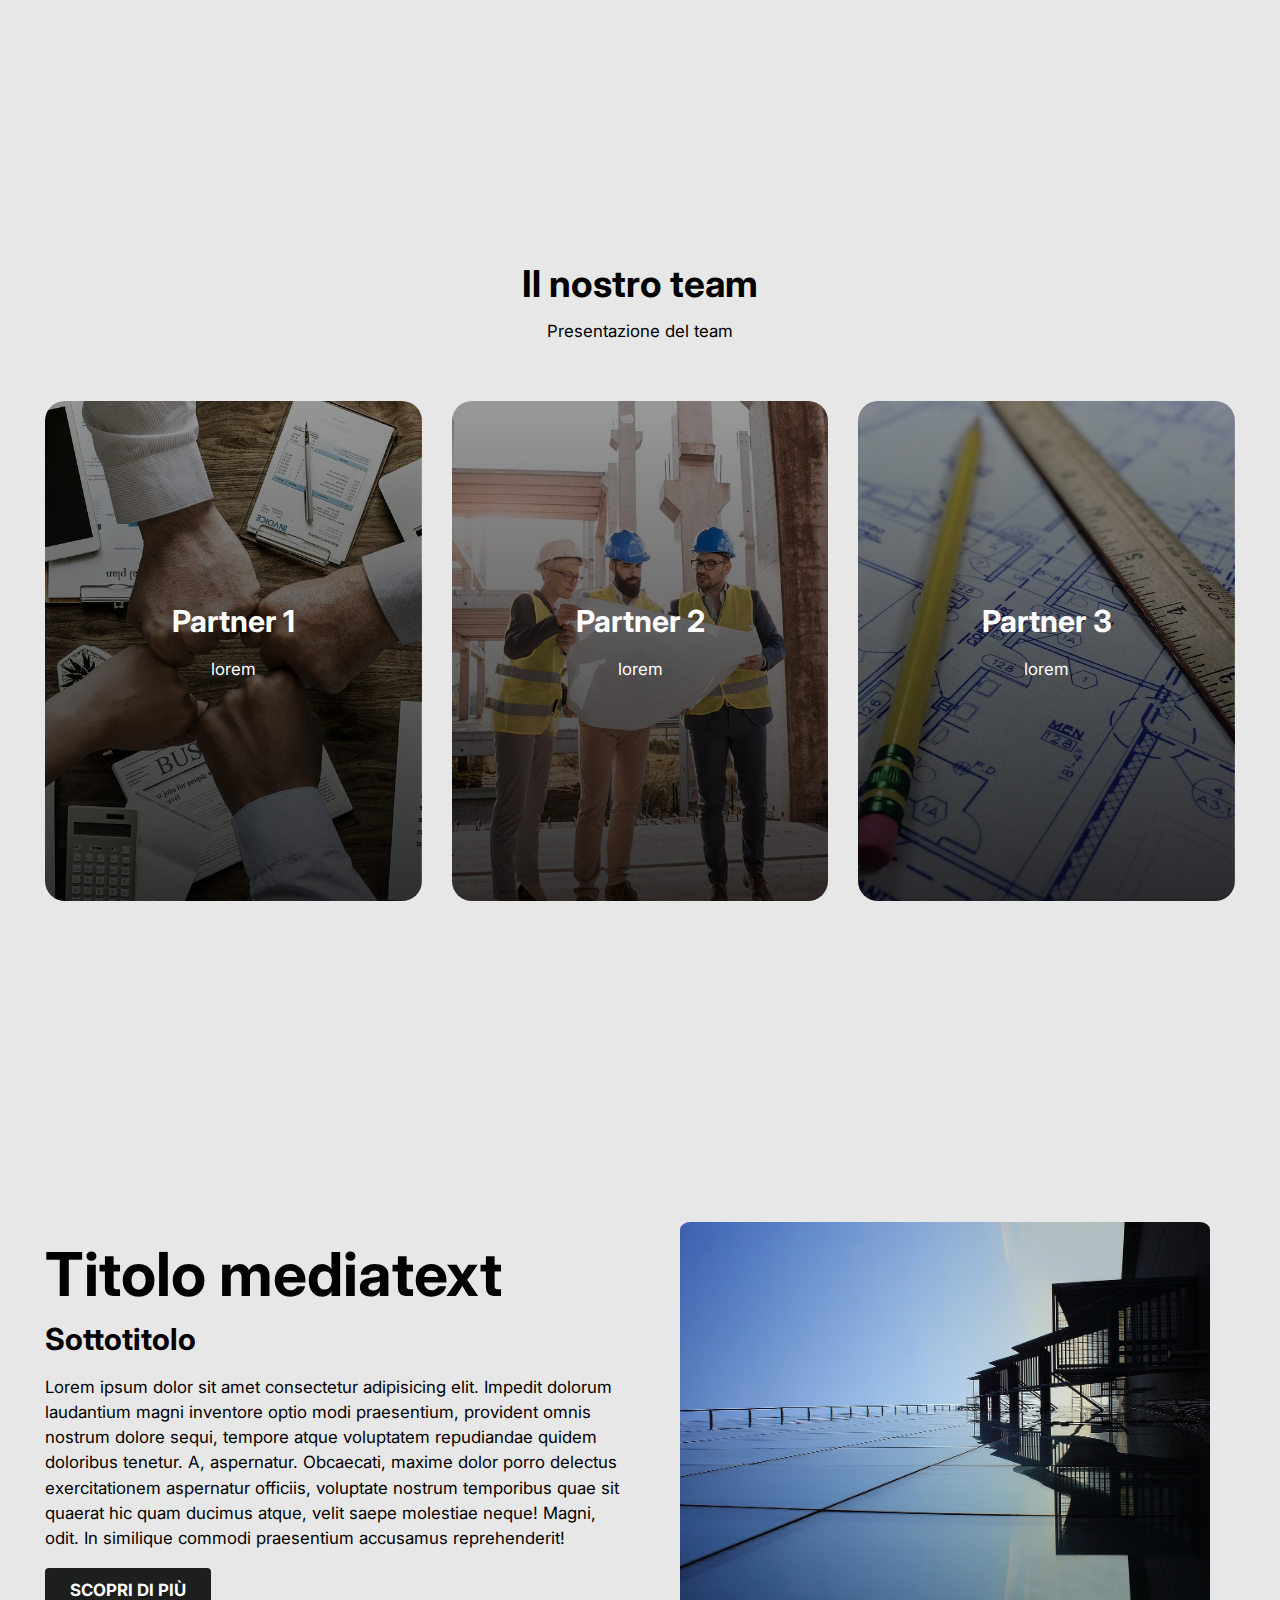
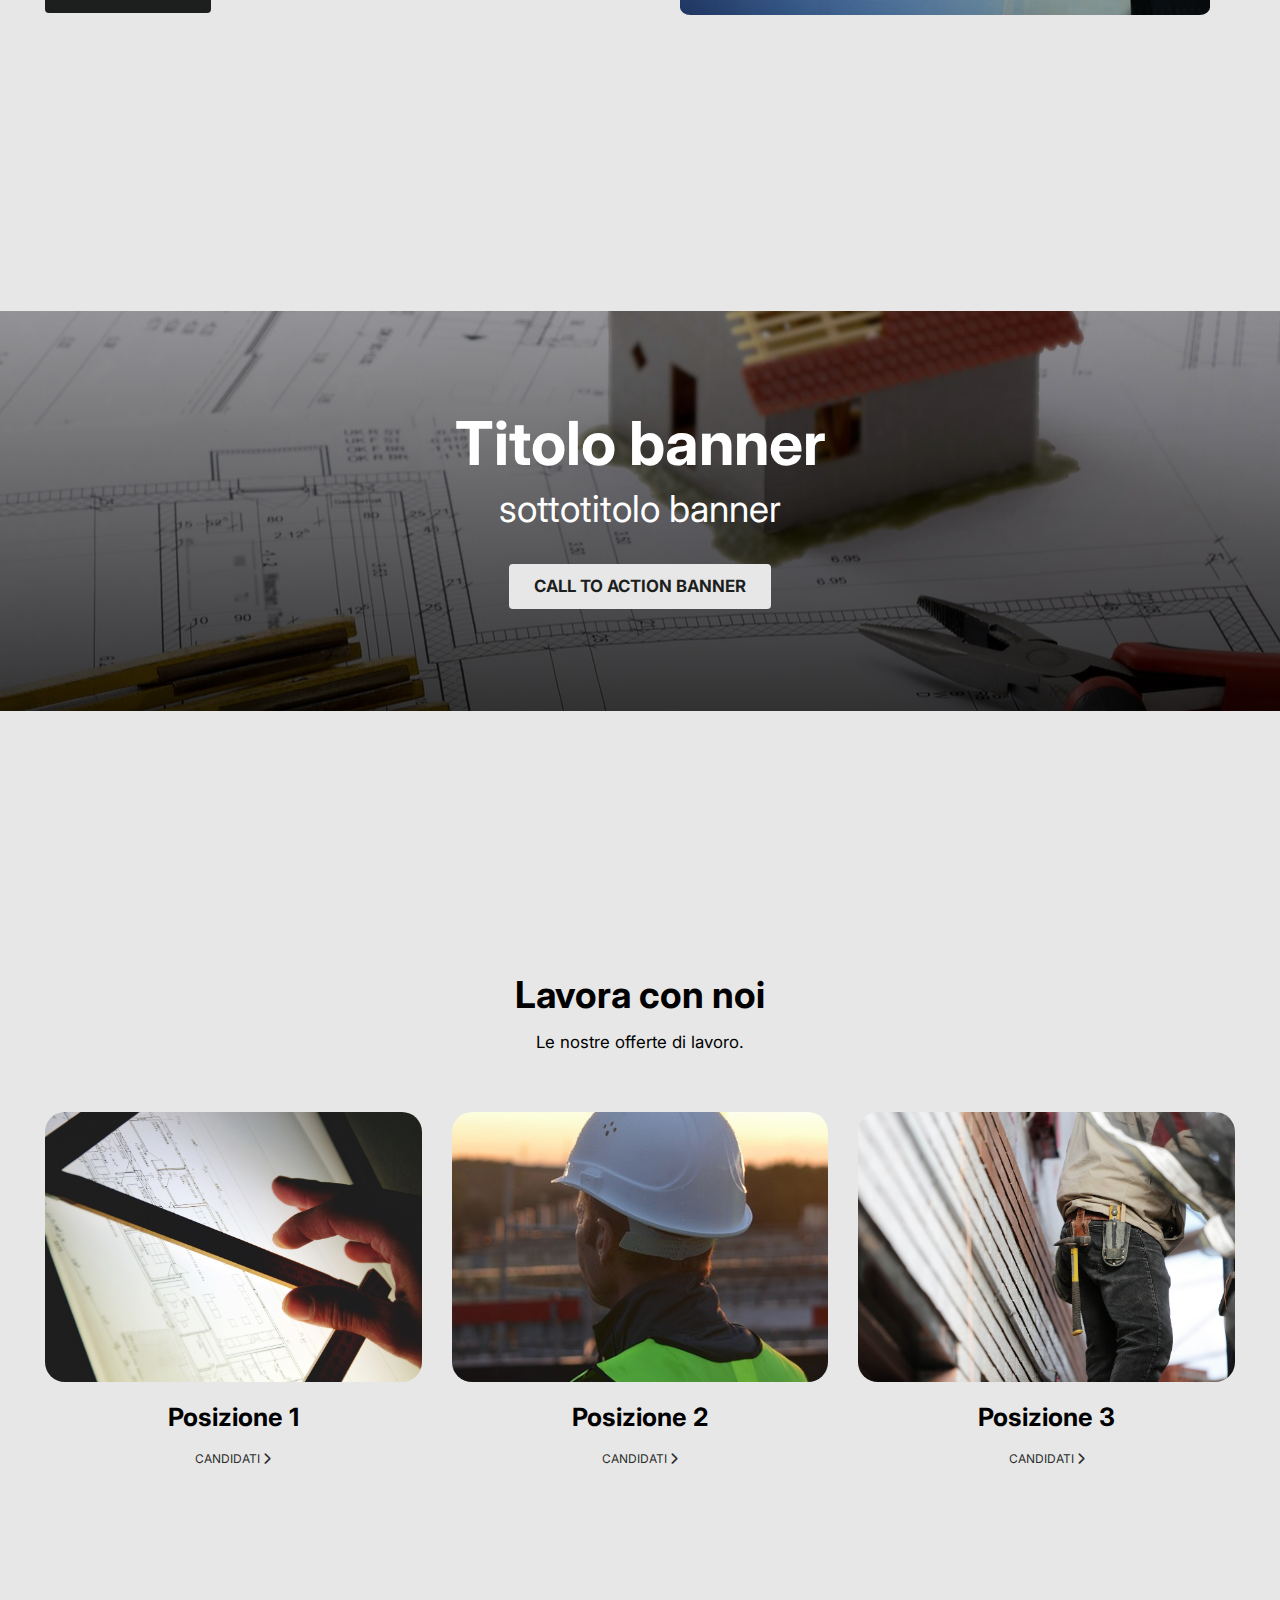
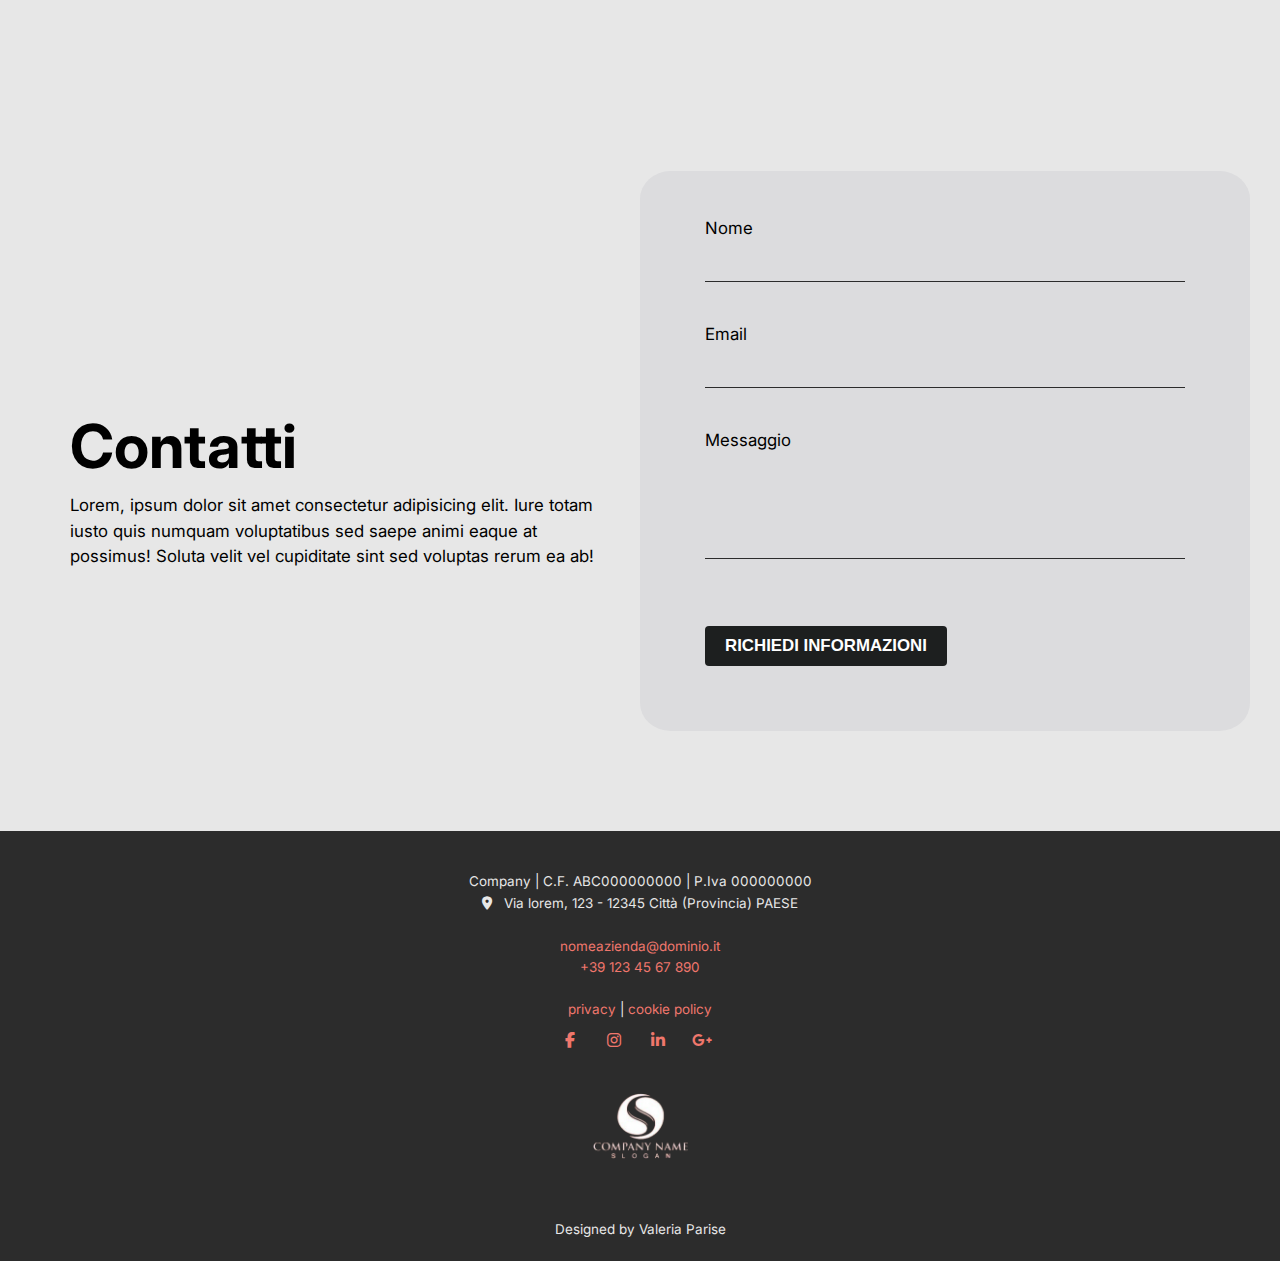
==== commit fd8e7e8d: "fix home" ====
--- a/index.html
+++ b/index.html
@@ -24,7 +24,9 @@
         <li><a href="#team" class="header__link">Il nostro team</a></li>
         <li><a href="#progetti" class="header__link">Progetti</a></li>
         <li><a href="#lavoraconnoi" class="header__link">Lavora con noi</a></li>
-        <li><a href="signUpIn.html"target="_blank" rel="noreferrer noopener" class="header__link">Accedi</a></li>
+        <li><a href="login.html"target="_blank" rel="noreferrer noopener" class="header__link">Accedi</a></li>
+        <!-- LOGIN CHE SPACCA -->
+        <!-- <li><a href="signUpIn.html"target="_blank" rel="noreferrer noopener" class="header__link">Accedi</a></li> -->
       </ul>
       <div class="header__quick">
         <a class="button-small" href="#contatti">Contatti</a>
@@ -46,8 +48,8 @@
     </div>
   </div>
 <!-- Cover -->
-  <div class="grid cover pt-4 " id="chisiamo">
-    <div class="col-50 pt-3 sma-text-center">
+  <div class="grid cover pt-4 pb-2" id="chisiamo">
+    <div class="col-50  sma-text-center">
       <h1 id="cover__h1">Azienda</h1>
       <h2 class="font-normal"></h2>
       <p>Lorem ipsum dolor sit amet consectetur adipisicing elit. Perspiciatis maxime, quod ratione, sed magnam necessitatibus cupiditate consequatur esse cum, labore dicta minus maiores quas veniam tenetur fugiat. Quos, corporis. Voluptas?</p>
@@ -83,10 +85,10 @@
       </div>
     </div>
   </div>
-
+<div class="spacer"></div>
   <!-- Project -->
-  <div class="grid mediatext mt-3 mb-3 pb-2" id="progetti">
-    <div class="col-50 p-3 sma-text-center mediatext__bg">
+  <div class="grid cover pt-4 pb-2 " id="progetti">
+    <div class="col-50 sma-text-center ">
       <h2 class="text-1">Titolo mediatext</h2>
       <h3>Sottotitolo</h3>
       <p>Lorem ipsum dolor sit amet consectetur adipisicing elit. Impedit dolorum laudantium magni inventore optio modi praesentium, provident omnis nostrum dolore sequi, tempore atque voluptatem repudiandae quidem doloribus tenetur. A, aspernatur.
@@ -98,9 +100,11 @@
       <img src="MEDIA/progetti.jpg" class="img-res img-round " id="img__project" alt="">
     </div>
   </div>
+  <div class="spacer"></div>
+  <div class="spacer"></div>
 
   <!-- Banner -->
-  <div class="banner banner__background" >
+  <div class="banner pt-2 pb-2 banner__background" >
     <div class="banner__content">
       <h1> Titolo banner </h1>
       <h2 class="font-normal"> sottotitolo banner </h2>
--- a/style.css
+++ b/style.css
@@ -203,13 +203,6 @@
 .relative{position: relative;}
 .overflow-h{overflow: hidden;}
 
-@media (max-width: 768px) {
-  .sma-text-center{text-align: center;}
-  .img__project{ display: none;
-    /* display: flex; justify-content: center; */
-  }
-}
-
 .img-small{height: 270px;object-fit: cover;}
 .ionicon{width: 20px;height: 20px;margin: 10px;}
 .font-normal{font-weight: 400;}
@@ -235,12 +228,6 @@
   background-image:var(--gradient-img), url('MEDIA/architetti.jpg');
 }
 .mediaform{display: flex; align-items: center;}
-
-.mediatext{
-  display: flex; 
-  align-items: center;
-  height: 100vh;
-}
 
 /* Banner */
 .banner{ 
@@ -322,63 +309,78 @@
   .modulo{
     width: 90vw;
   }
-  /* .cover{
-    height: 70vh;
-  } */
   .mediatext{
-    height: 60vh;
+    min-height: 100%;
     margin-bottom: 10%;
-  }
+    padding-bottom: 10%;
+  }
+.mediatext__bg{
+  min-height: 100%;
+}
   .mediaform{
     padding: 10px;
   }
 
 }
 @media (max-width: 768px) {
-
-  .cover{display:flex;
+  .sma-text-center{text-align: center;}
+
+  /* @media (max-width: 1200px) { */
+  .cover{
+    display:flex;
     flex-direction: column;
     justify-content: center;
+    align-items: center;
     gap:20px;
     min-height: 80vh ;
+    padding-top: 10%;
   }
 
   [class*='col-']{
     padding-top: 2%;
     padding-bottom: 2%;
   }
-
-  .mediatext{
-    height: 60vh;
-  }
   .mediaform{
     padding: 10px;
   }
-  
-  #img__project{display:none;} 
-  .spacer, .spacer2{display: none;}
+
   .modulo ul li{
     padding:10px 5px 20px 5px;
   }
+  
 }
 
 @media (max-width: 1199px){
   .header__content *{
     font-size: 13px !important;
   }
-    .mediaform{
-      margin: auto;
-      display: flex;
-      flex-direction: column;
-      align-items: center;
-    }
-    .contatti__cont{
-      min-width: 70vw;
-      text-align: center;
-    }
-    .modulo{
-      min-width: 70vw;
-    }
+  .col-50{width: 80%;}
+  .spacer, .spacer2{display: none;}
+  .cover{
+    display:flex;
+    flex-direction: column;
+    justify-content: center;
+    align-items: center;
+    gap:20px;
+    text-align: center;
+    /* min-height: 80vh ; */
+  }
+  .img__project{
+    padding-bottom: 15%;
+  }
+  .mediaform{
+    margin: auto;
+    display: flex;
+    flex-direction: column;
+    align-items: center;
+  }
+  .contatti__cont{
+    min-width: 70vw;
+    text-align: center;
+  }
+  .modulo{
+    min-width: 70vw;margin-top: 10%;
+  }
  }
  
 /* Footer */
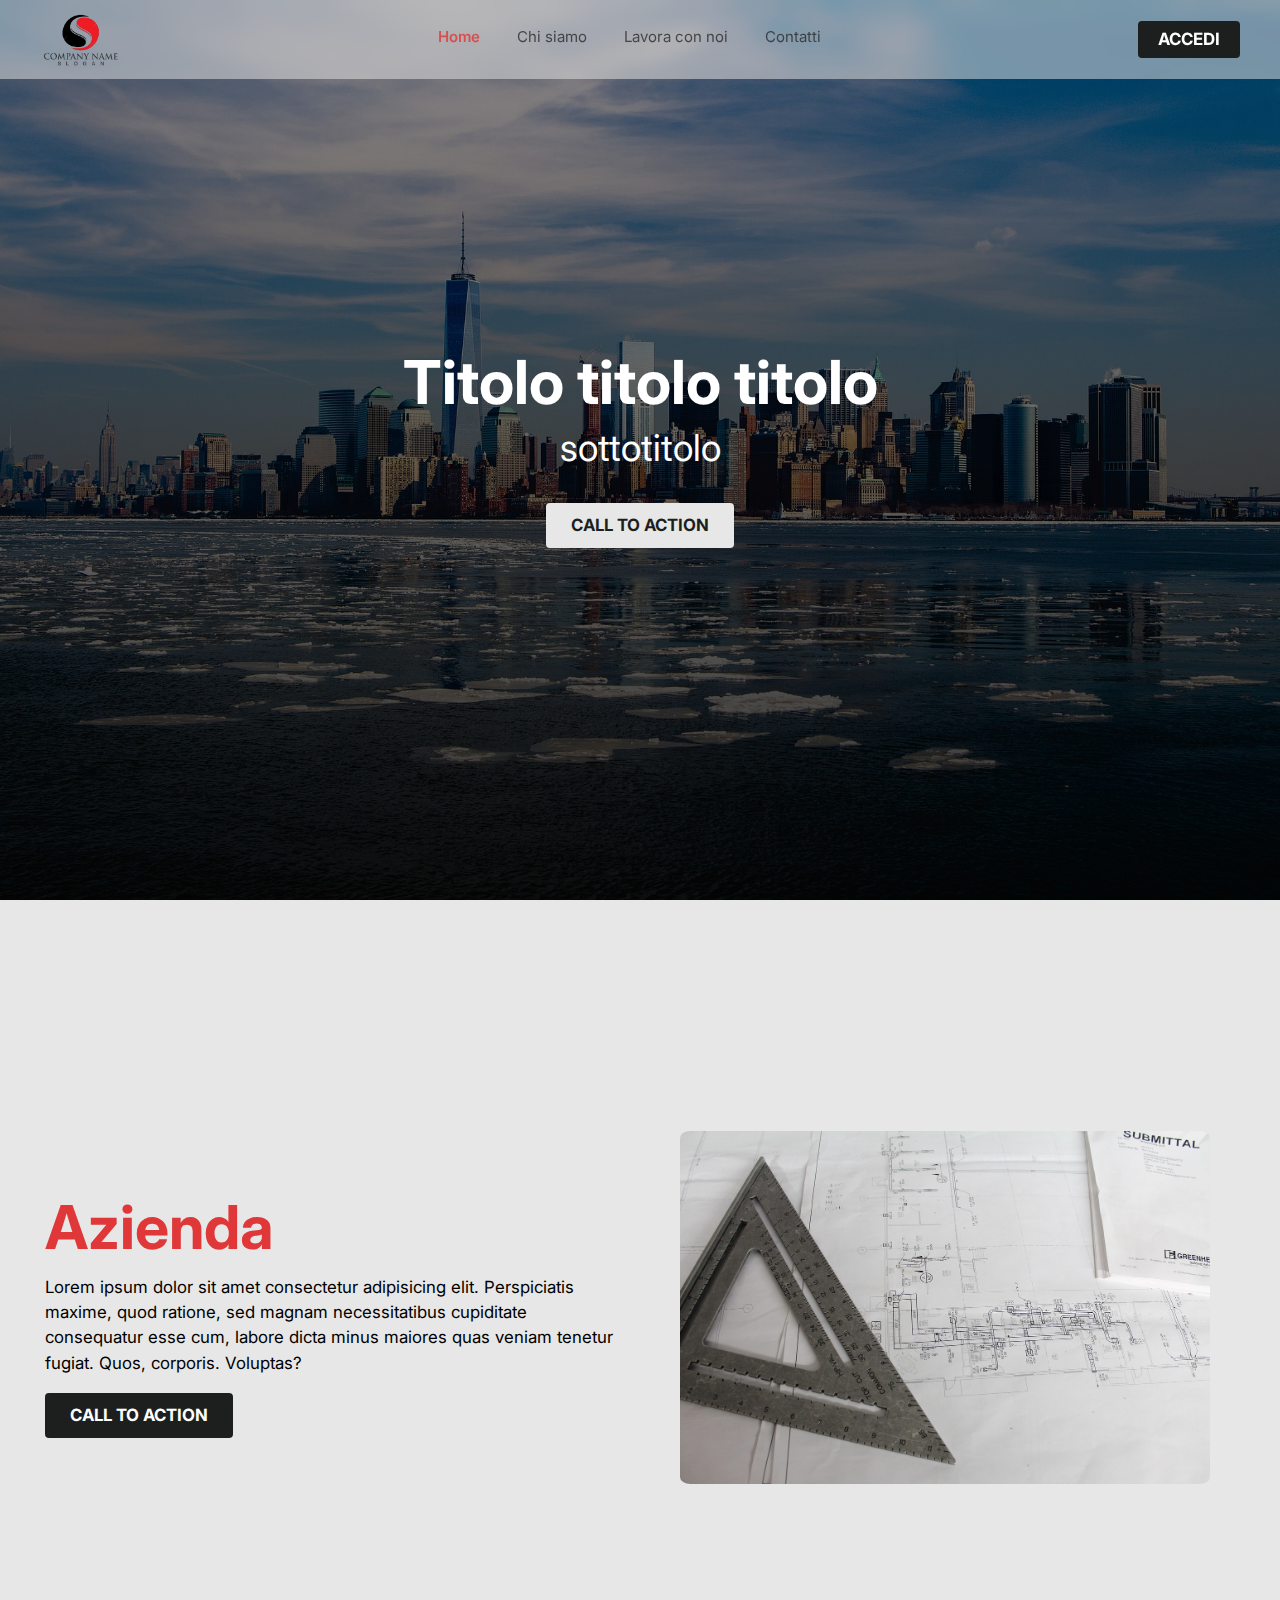
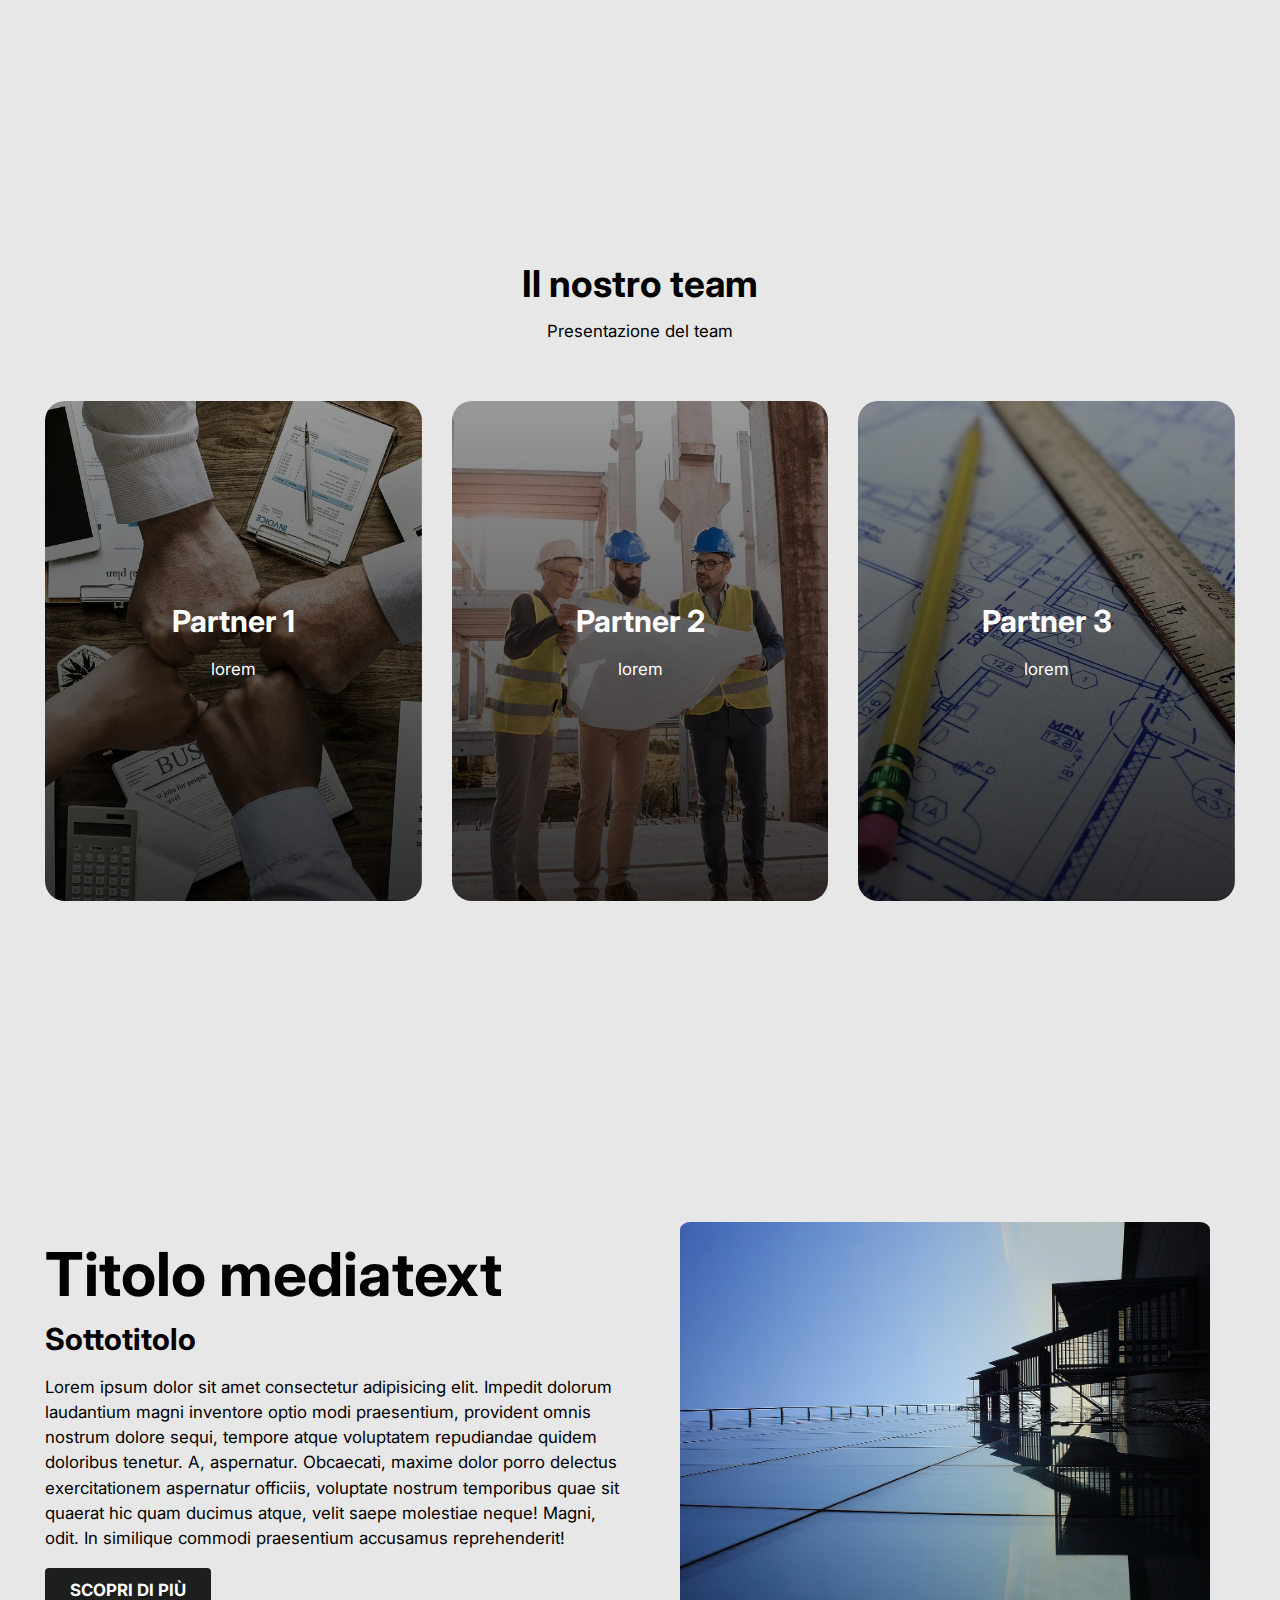
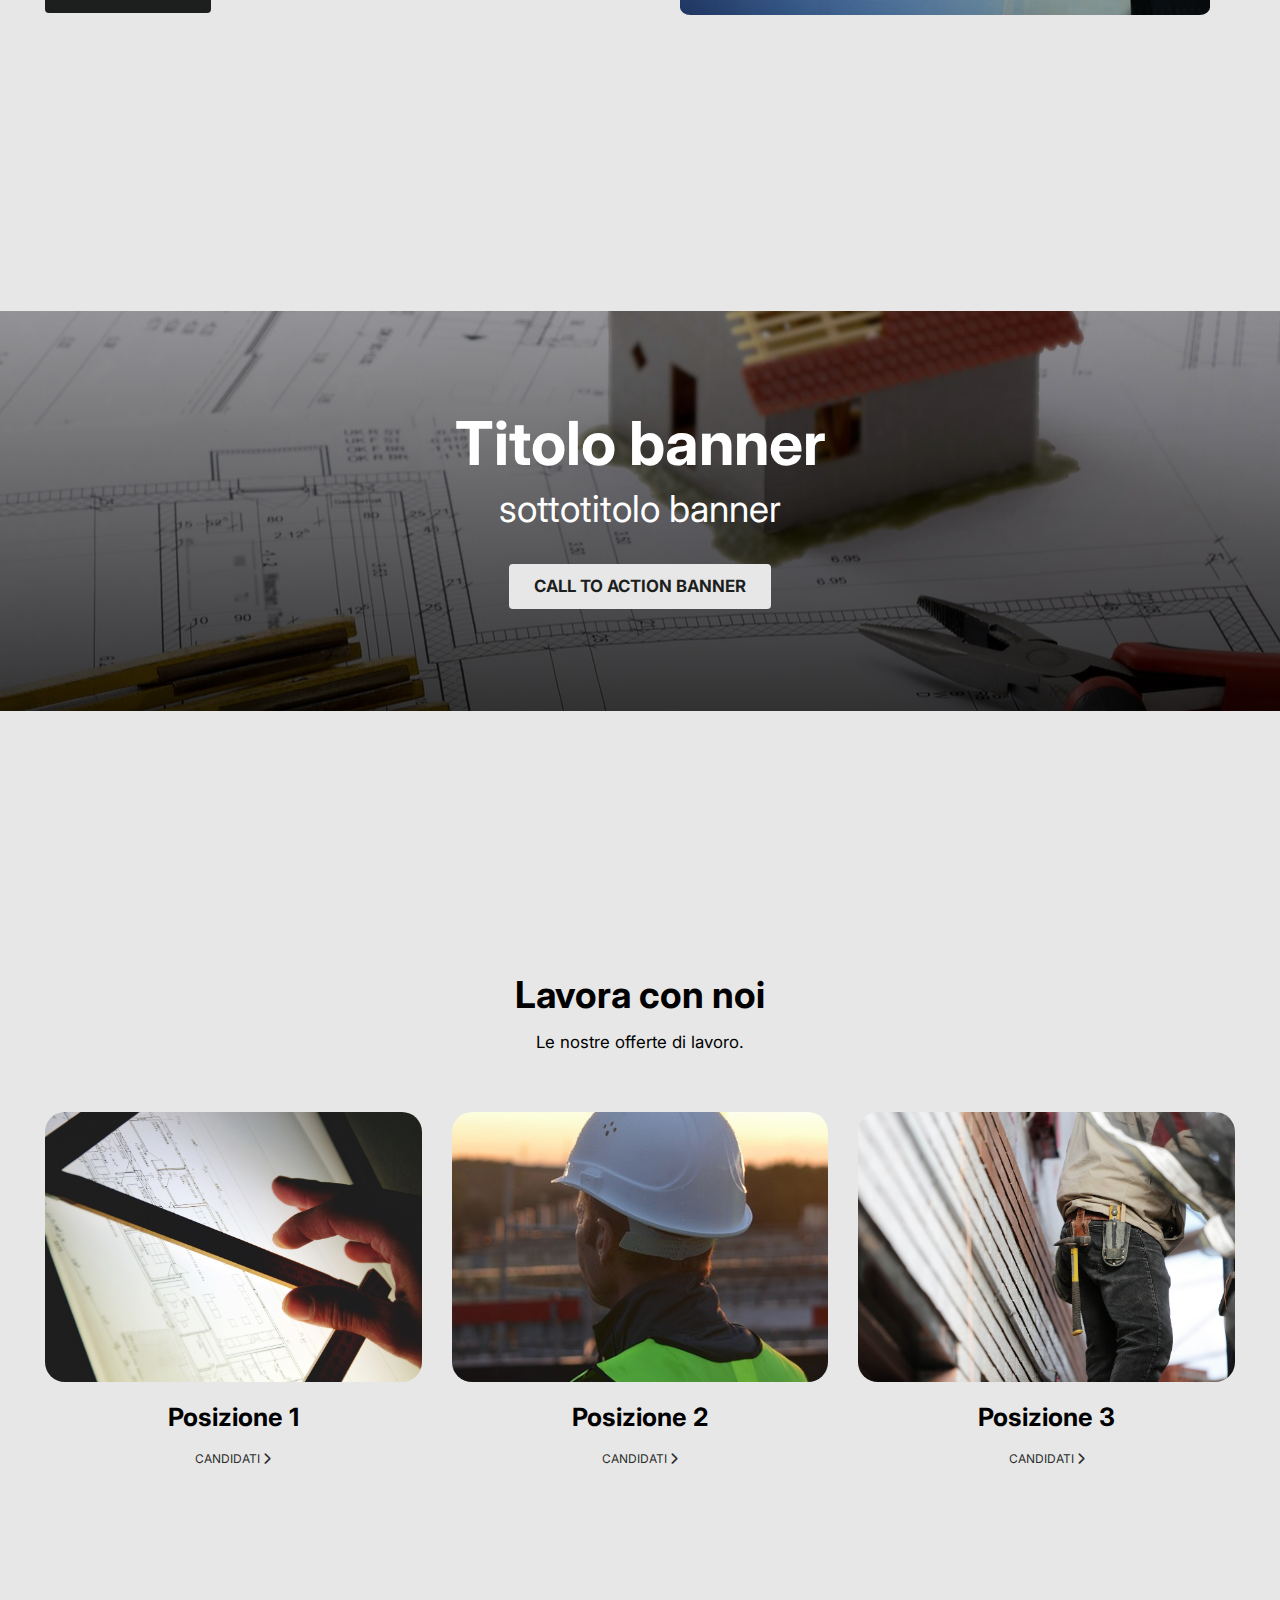
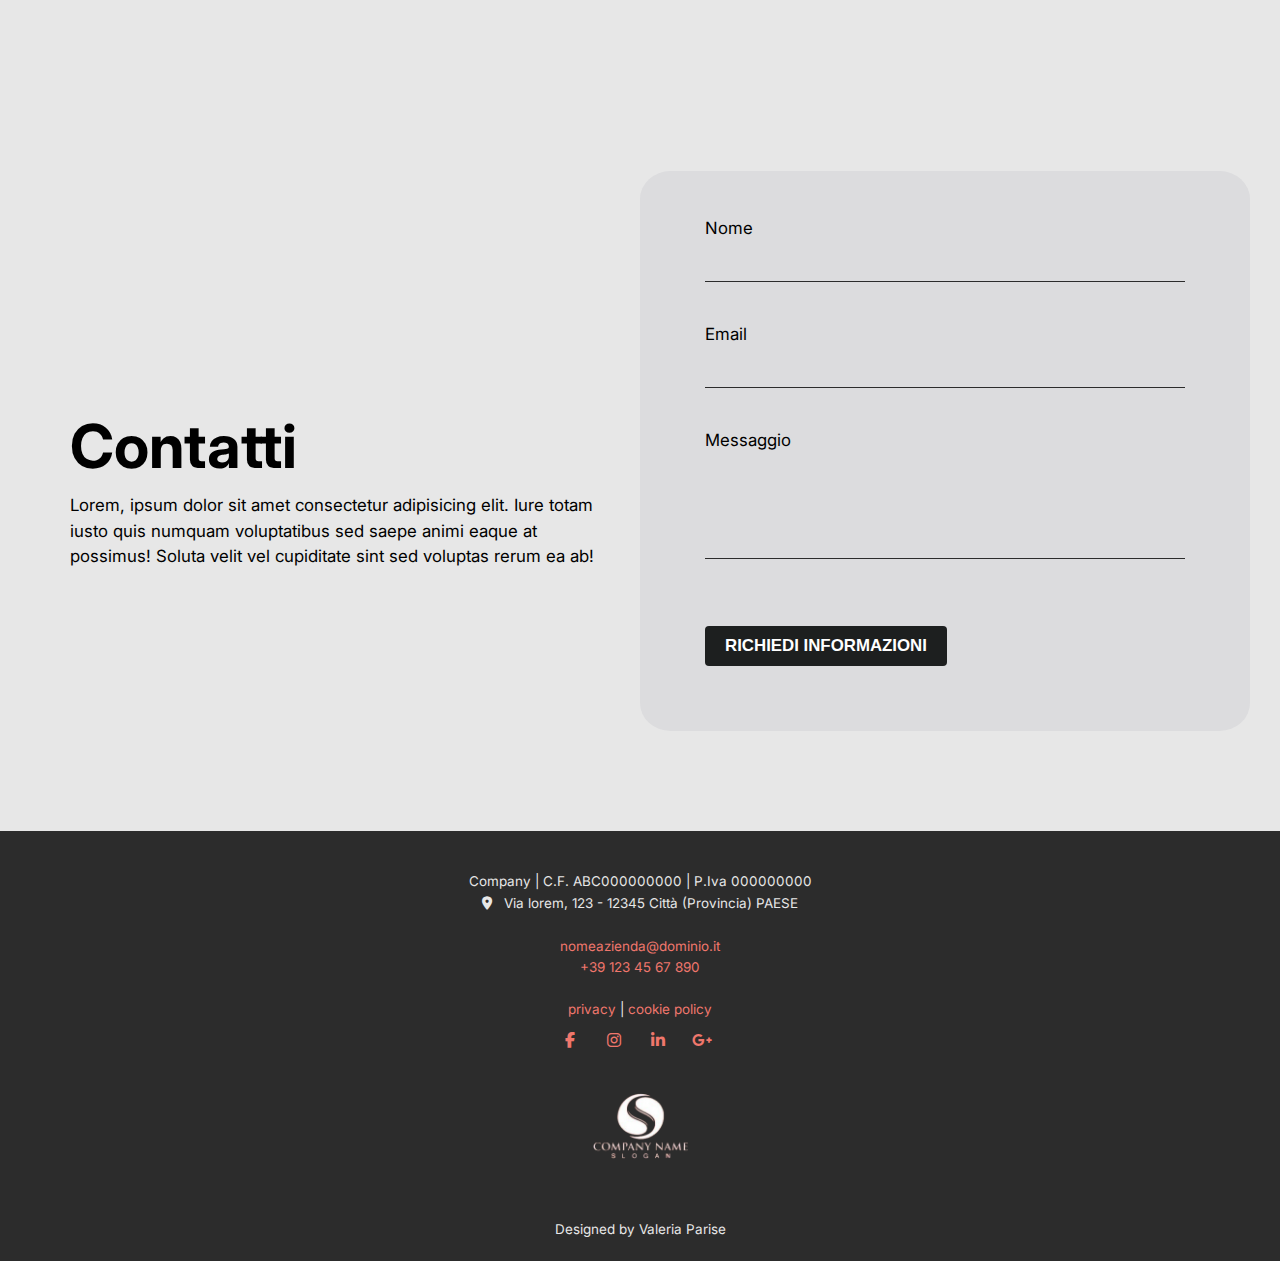
==== commit e459d066: "ciao" ====
--- a/index.html
+++ b/index.html
@@ -17,19 +17,18 @@
   <!-- Navbar -->
   <header class="header">
     <div class="header__content">
-      <!-- <a class="header__logo" href="#"> <strong>LOGO</strong> </a> -->
       <a class="header__logo" href="#"><img src="MEDIA/company-slogan-removebg-preview.png" width="80px" alt=""> </a>
       <ul class="header__menu">
-        <li><a href="#chisiamo" class="header__link">Chi siamo</a></li>
-        <li><a href="#team" class="header__link">Il nostro team</a></li>
-        <li><a href="#progetti" class="header__link">Progetti</a></li>
-        <li><a href="#lavoraconnoi" class="header__link">Lavora con noi</a></li>
-        <li><a href="login.html"target="_blank" rel="noreferrer noopener" class="header__link">Accedi</a></li>
-        <!-- LOGIN CHE SPACCA -->
-        <!-- <li><a href="signUpIn.html"target="_blank" rel="noreferrer noopener" class="header__link">Accedi</a></li> -->
+        <li><a href="#" class="header__link active">Home</a></li>
+        <li><a href="chisiamo.html" class="header__link">Chi siamo</a></li>
+        <li><a href="lavoraconnoi.html" class="header__link">Lavora con noi</a></li>
+        <li><a href="#contatti"target="_blank" rel="noreferrer noopener" class="header__link">Contatti</a></li>
+       
       </ul>
       <div class="header__quick">
-        <a class="button-small" href="#contatti">Contatti</a>
+        <a class="button-small" href="login.html">Accedi</a>
+         <!-- LOGIN CHE SPACCA -->
+        <!-- <a href="signUpIn.html"target="_blank" rel="noreferrer noopener" class="header__link">Accedi</a> -->
           <div class="icon-hamburger menu-overlay">
             <span></span>
             <span></span>
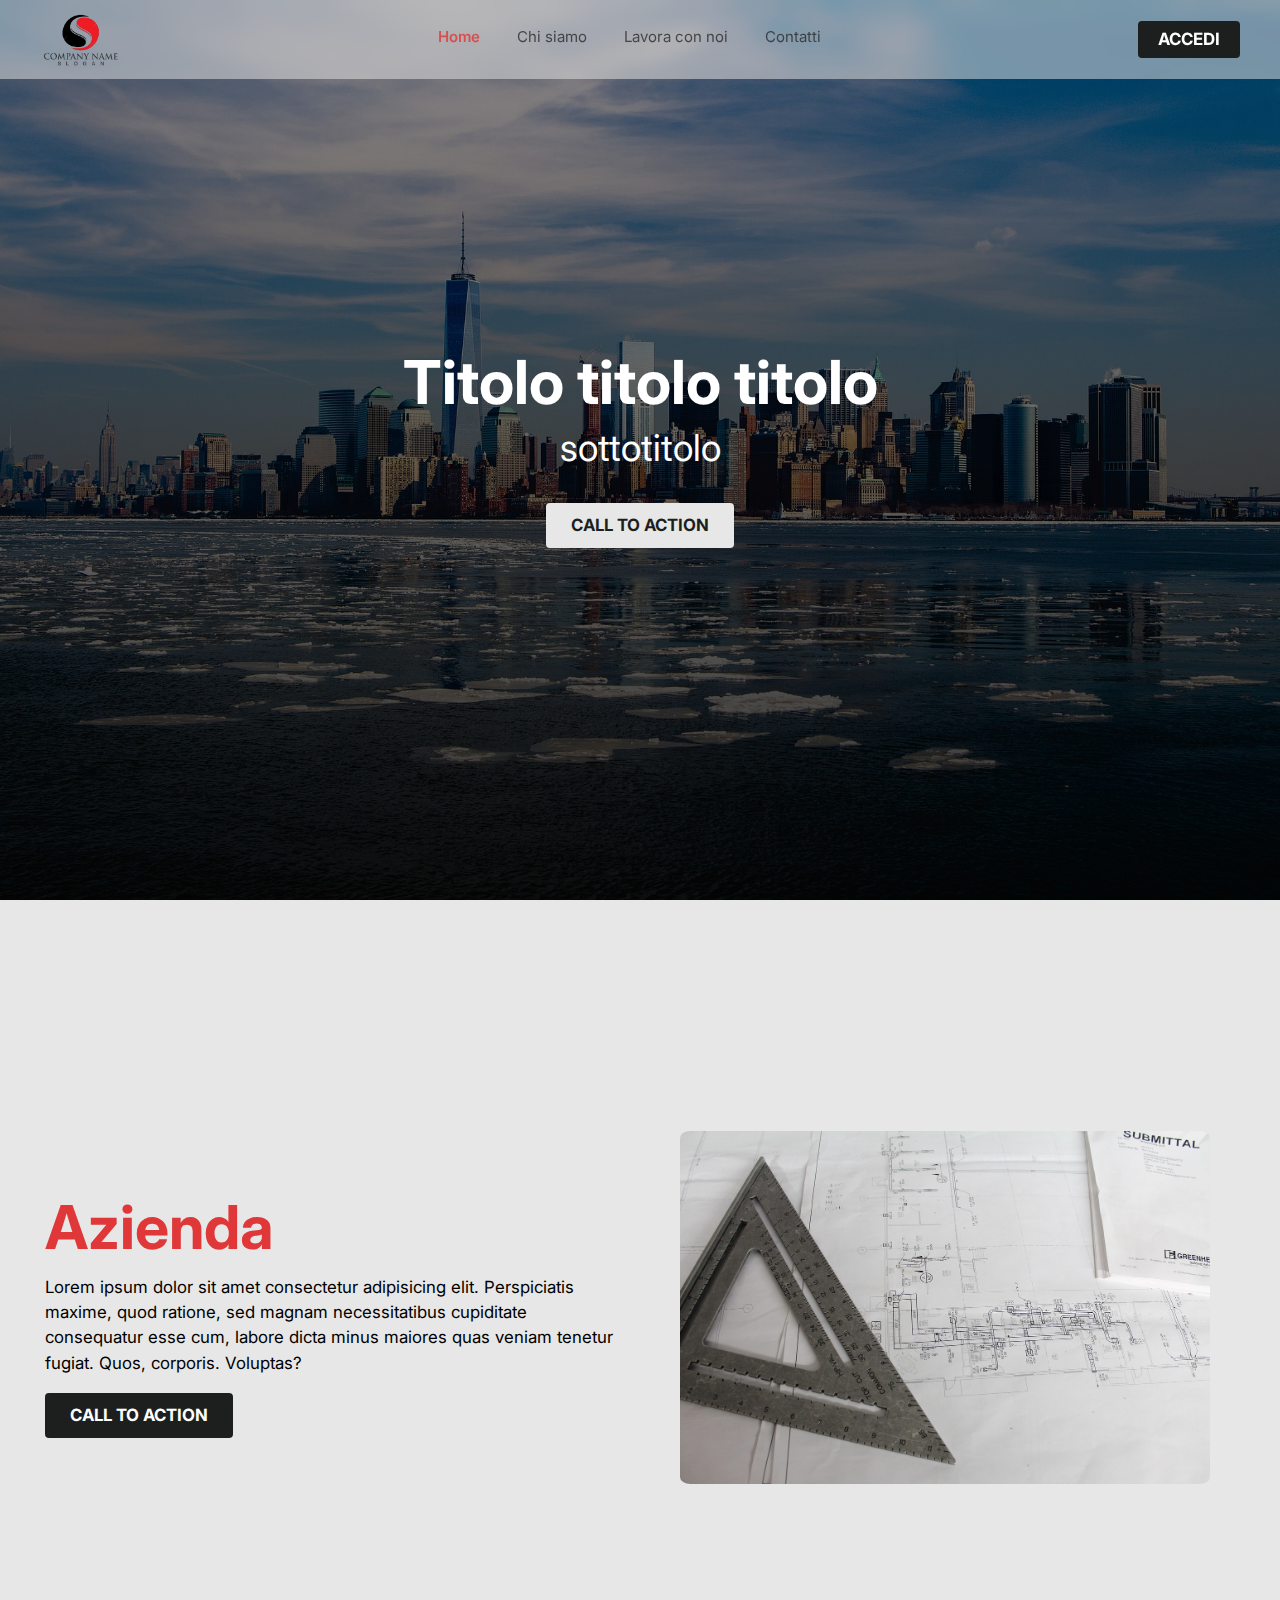
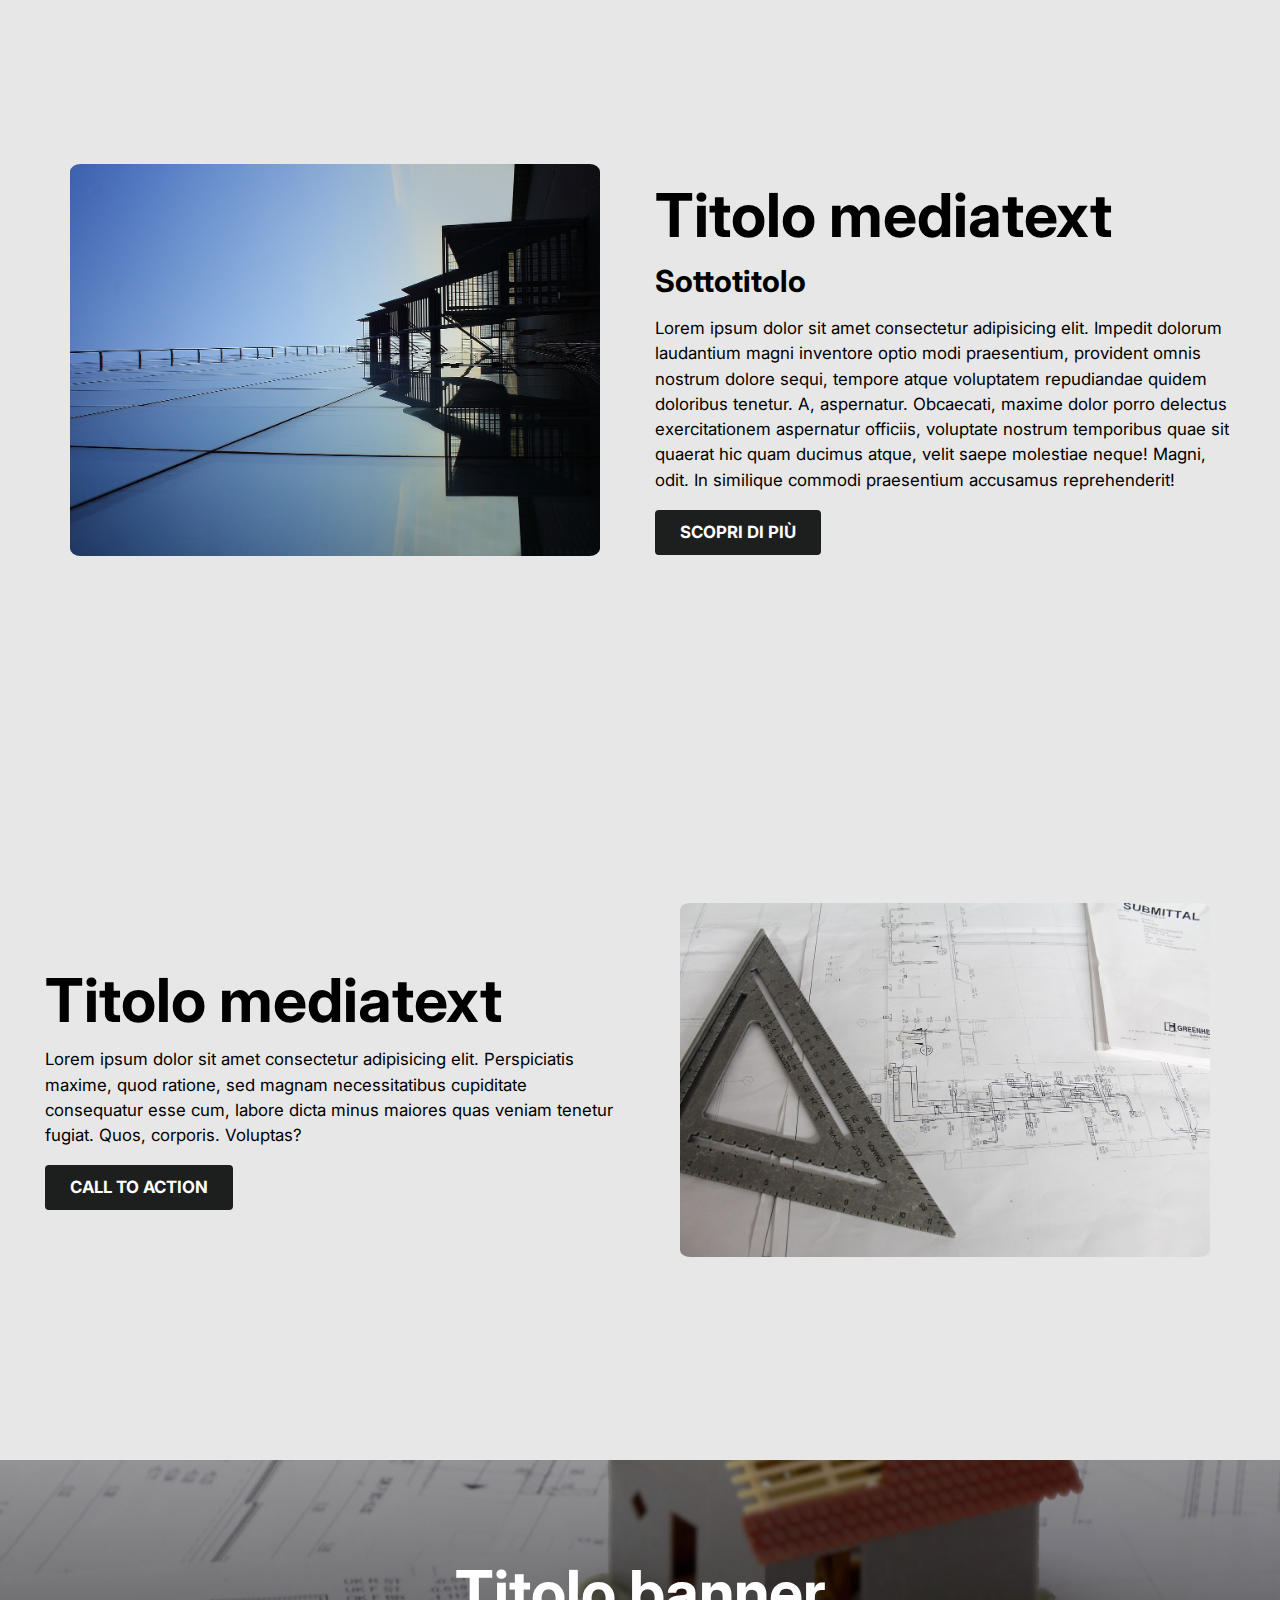
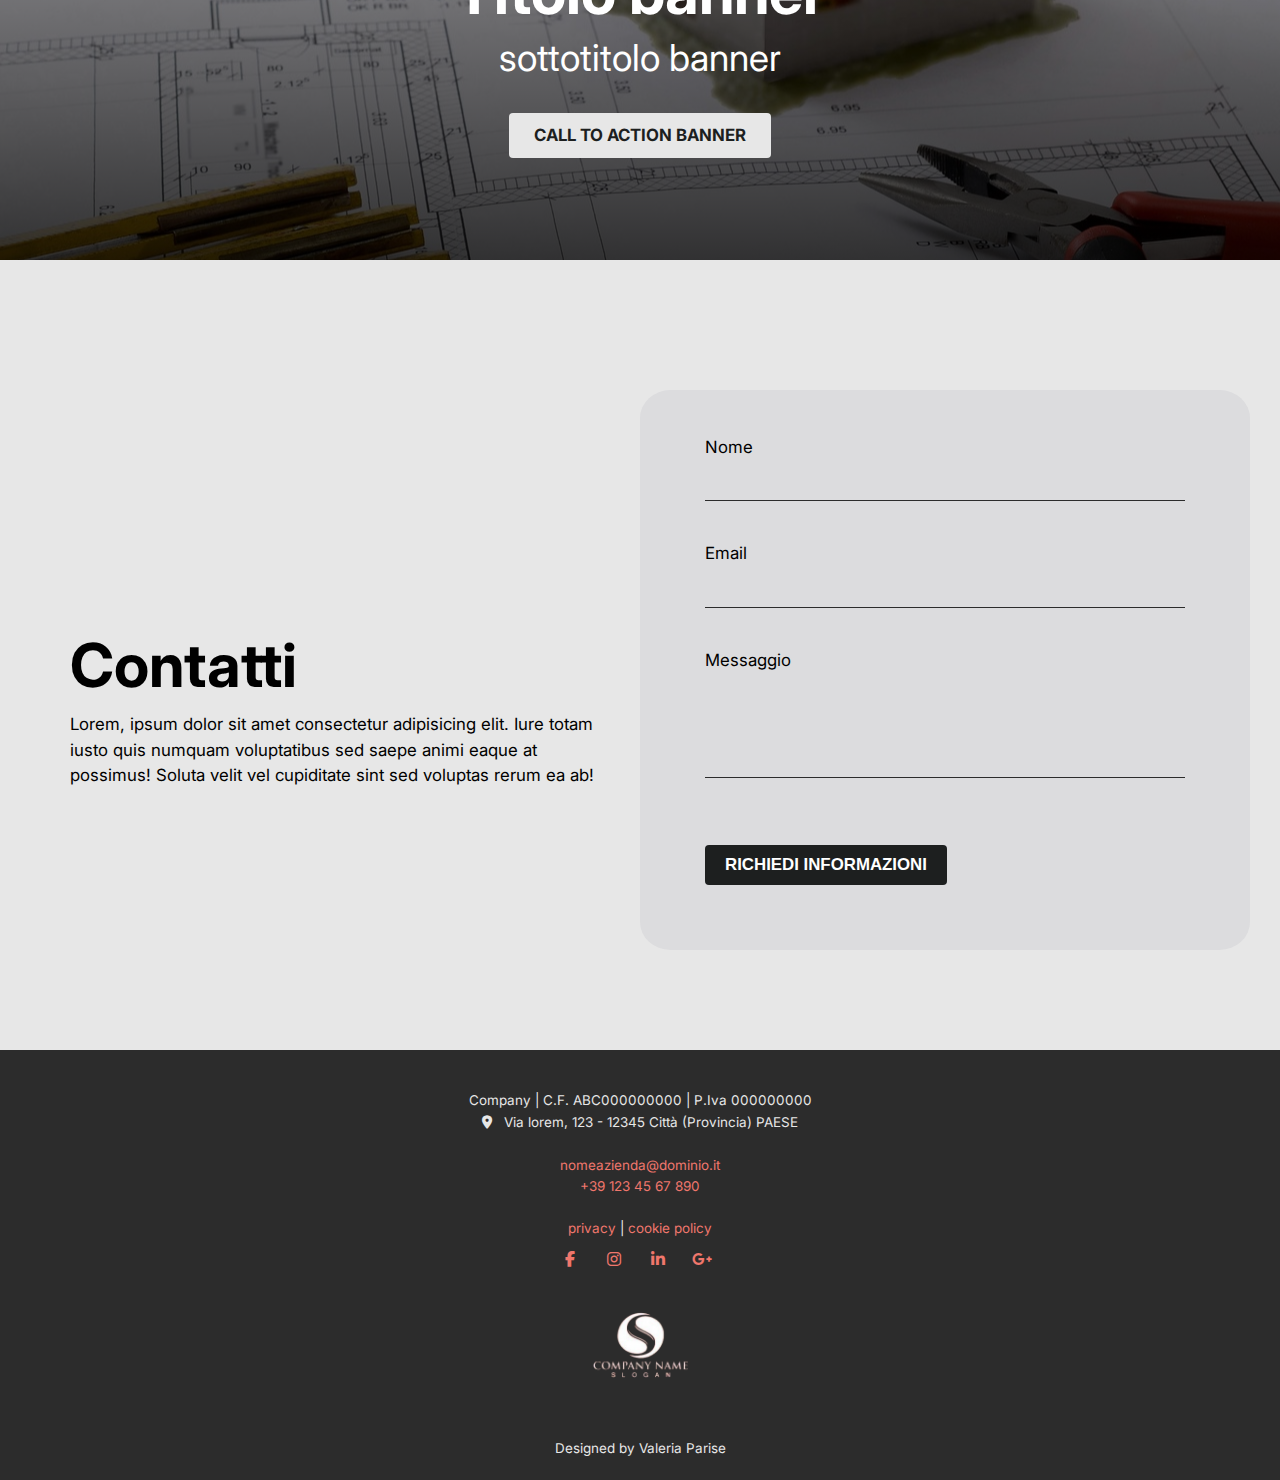
==== commit 3fd9fe82: "multi" ====
--- a/index.html
+++ b/index.html
@@ -23,7 +23,6 @@
         <li><a href="chisiamo.html" class="header__link">Chi siamo</a></li>
         <li><a href="lavoraconnoi.html" class="header__link">Lavora con noi</a></li>
         <li><a href="#contatti"target="_blank" rel="noreferrer noopener" class="header__link">Contatti</a></li>
-       
       </ul>
       <div class="header__quick">
         <a class="button-small" href="login.html">Accedi</a>
@@ -39,7 +38,7 @@
 
 
 <!-- Hero -->
-  <div class="hero hero__background" >
+  <div class="hero hero__background" id="hero__home" >
     <div class="hero__content">
       <h1> Titolo titolo titolo </h1>
       <h2 class="font-normal"> sottotitolo </h2>
@@ -58,35 +57,12 @@
       <img src="MEDIA/cover.jpg" class="img-res img-round" alt="">
     </div>
   </div>
-<!-- Team -->
- <div class="spacer"></div>
-  <div class="grid grid--center" id="team">
-    <div class="col-70 text-center pt-4 pb-3 mt-2">
-      <h2>Il nostro team</h2>
-      <p>Presentazione del team</p>
+
+  <!-- Project -->
+  <div class="grid cover pt- pb-2 " id="progetti">
+    <div class="col-50 p-3 relative img__project">
+      <img src="MEDIA/progetti.jpg" class="img-res img-round " id="img__project" alt="">
     </div>
-    <div class="col-33">
-      <div class="cover__partner round mb-2"  id="ct__1" >
-        <h3> Partner 1 </h3>
-        <p> lorem </p>
-      </div>
-    </div>
-    <div class="col-33">
-      <div class="cover__partner round mb-2" id="ct__2">
-        <h3> Partner 2 </h3>
-        <p> lorem </p>
-      </div>
-    </div>
-    <div class="col-33">
-      <div class="cover__partner round mb-2" id="ct__3">
-        <h3> Partner 3 </h3>
-        <p> lorem </p>
-      </div>
-    </div>
-  </div>
-<div class="spacer"></div>
-  <!-- Project -->
-  <div class="grid cover pt-4 pb-2 " id="progetti">
     <div class="col-50 sma-text-center ">
       <h2 class="text-1">Titolo mediatext</h2>
       <h3>Sottotitolo</h3>
@@ -95,13 +71,18 @@
       </p>
       <a href="" class="button button__black">Scopri di più</a>
     </div>
-    <div class="col-50 p-3 relative img__project">
-      <img src="MEDIA/progetti.jpg" class="img-res img-round " id="img__project" alt="">
+  </div>
+  <div class="grid cover pt-2 pb-2" id="chisiamo">
+    <div class="col-50  sma-text-center">
+      <h2 class="text-1">Titolo mediatext</h2>
+      <h2 class="font-normal"></h2>
+      <p>Lorem ipsum dolor sit amet consectetur adipisicing elit. Perspiciatis maxime, quod ratione, sed magnam necessitatibus cupiditate consequatur esse cum, labore dicta minus maiores quas veniam tenetur fugiat. Quos, corporis. Voluptas?</p>
+      <a href="" class="button button__black">Call to action</a>
+    </div>
+    <div class="col-50 p-3 relative">
+      <img src="MEDIA/cover.jpg" class="img-res img-round" alt="">
     </div>
   </div>
-  <div class="spacer"></div>
-  <div class="spacer"></div>
-
   <!-- Banner -->
   <div class="banner pt-2 pb-2 banner__background" >
     <div class="banner__content">
@@ -111,32 +92,8 @@
     </div>
   </div>
 <div class="spacer"></div>
-  <!-- Job Position -->
-  <div class="grid grid--center text-center" id="lavoraconnoi">
-    <div class="col-70 text-center mt-3 pt-4 pb-3">
-      <h2>Lavora con noi</h2>
-      <p>Le nostre offerte di lavoro.</p>
-    </div>
-    <div class="col-33 mb-3">
-      <img class="img-res img-small round" src="MEDIA/job1.jpg" alt="">
-      <h4> Posizione 1</h4>
-      <a href="" target="_blank" rel="noreferrer noopener" class="job-position__link">Candidati <i class="fa-solid fa-chevron-right"></i></a>
-    </div>
-    <div class="col-33 mb-3">
-      <img class="img-res img-small round" src="MEDIA/job2.jpg" alt="">
-      <h4>Posizione 2</h4>
-      <a href=""  target="_blank" rel="noreferrer noopener" class="job-position__link">Candidati <i class="fa-solid fa-chevron-right"></i></a>
-    </div>
-    <div class="col-33 mb-3">
-      <img class="img-res img-small round" src="MEDIA/job3.jpg" alt="">
-      <h4>Posizione 3</h4>
-      <a href=""  target="_blank" rel="noreferrer noopener" class="job-position__link">Candidati <i class="fa-solid fa-chevron-right"></i></a>
-    </div>
-  </div>
-
-<div class="spacer"></div>
  <!-- Contact -->
- <div class="grid mediaform pt-4 mt-3" id="contatti">
+ <div class="grid mediaform pt-2 mt-3" id="contatti">
   <div class="col-50 p-3 sma-text-center contatti__cont">
     <h2 class="text-1">Contatti</h2>
     <p>Lorem, ipsum dolor sit amet consectetur adipisicing elit. Iure totam iusto quis numquam voluptatibus sed saepe animi eaque at possimus! Soluta velit vel cupiditate sint sed voluptas rerum ea ab!     
@@ -219,4 +176,5 @@
 
 
 </body>
-</html>+</html>
+
--- a/style.css
+++ b/style.css
@@ -187,15 +187,28 @@
 
 
 /* ! hero */
-.hero, .cover__partner{ text-align: center; padding:10px; min-height:100vh; width:100%; display:flex; flex-direction:column; justify-content:center; background-position: center center; background-size:cover; }
+.hero, .cover__partner{ text-align: center; padding:10px;  width:100%; display:flex; flex-direction:column; justify-content:center; background-position: center center; background-size:cover; }
 .cover__partner{
   min-height: 500px;
 }
-.hero *,.cover__partner * , .banner * {color:#fff}
-
-.hero, .cover__partner{
+.hero * , .banner *, .cover__partner * {color:#fff}
+
+ #hero__home {
+  min-height:100vh;
   background-image: var(--gradient-img), url('MEDIA/hero.jpg')
-}
+} 
+#hero__chisiamo{
+  min-height: 60vh;
+  background-image: var(--gradient-img), url('MEDIA/architetti.jpg')
+}
+#hero__job{
+  min-height: 60vh;
+  background-image: var(--gradient-img), url('MEDIA/edilizia.jpg')
+}
+
+
+
+
 /* Helpers - Utility */
 .img-round{ border-radius: 2%;}
 .round{border-radius: 20px;}
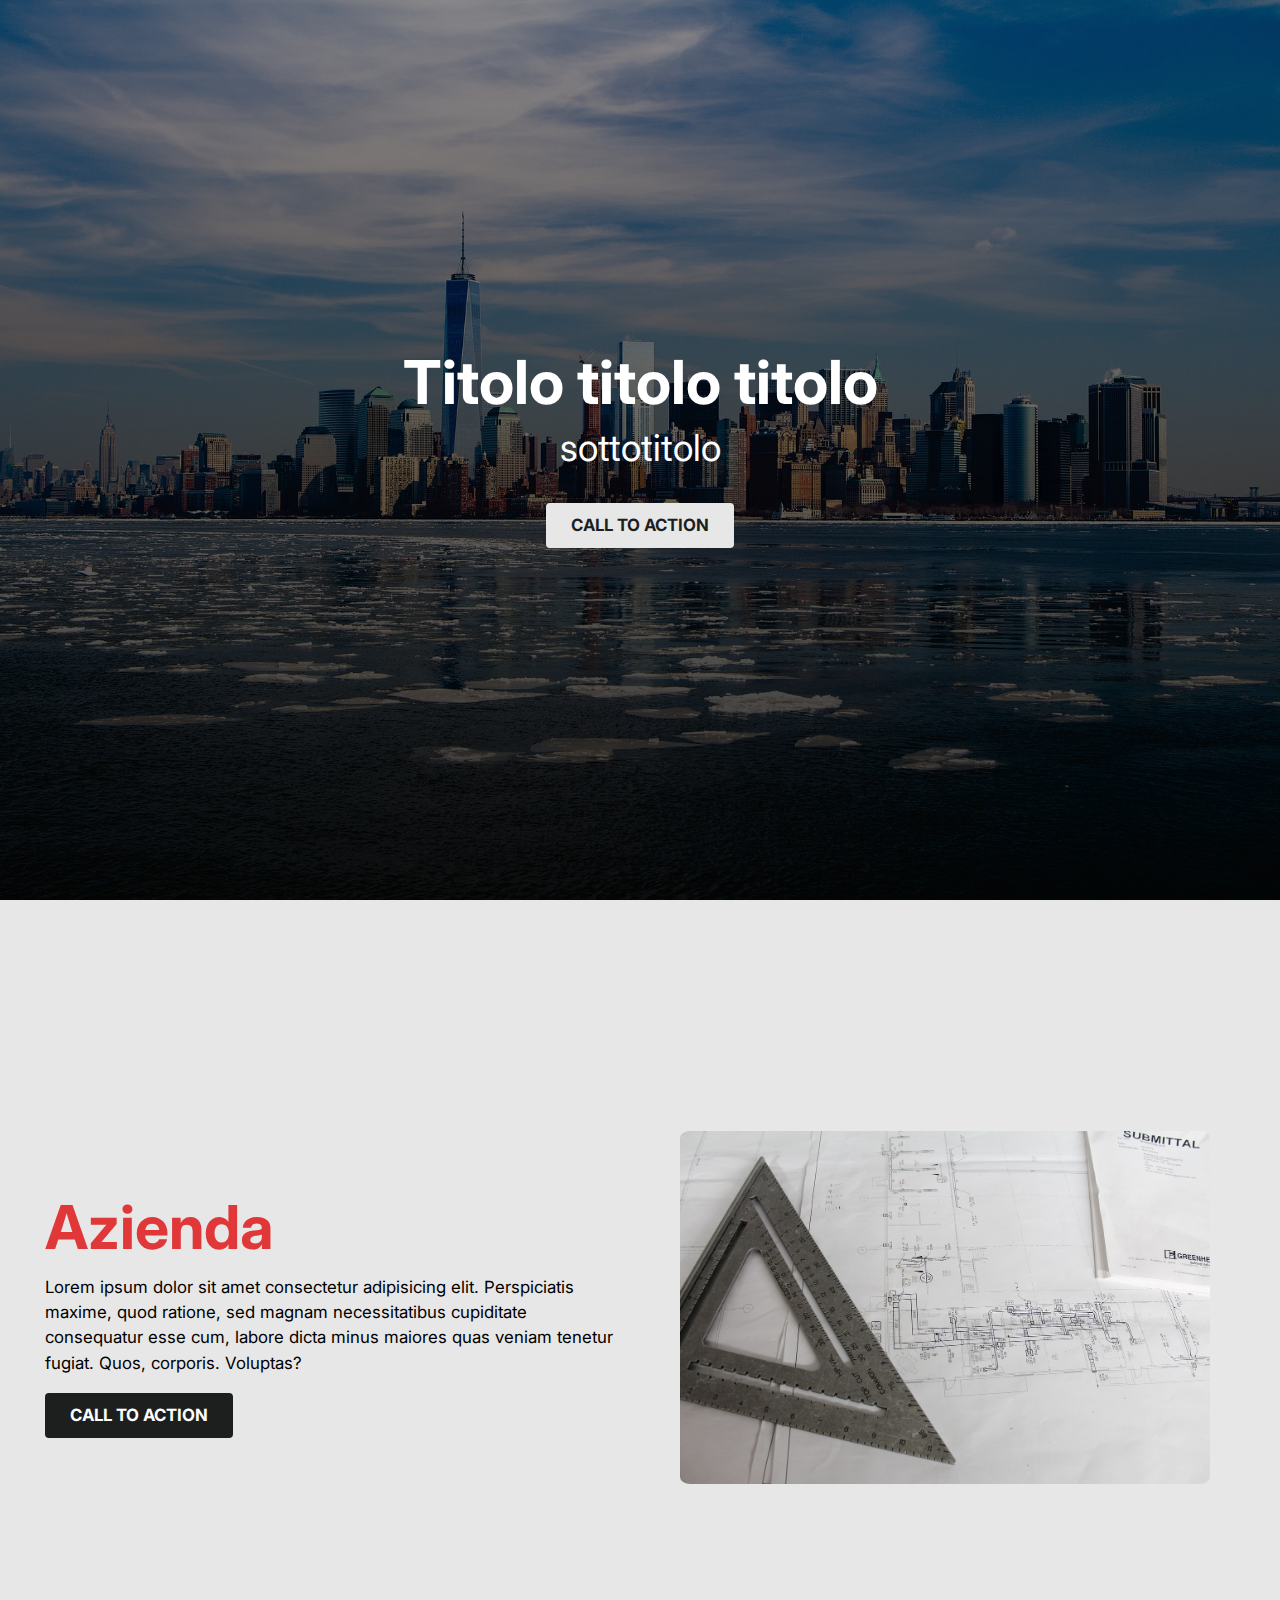
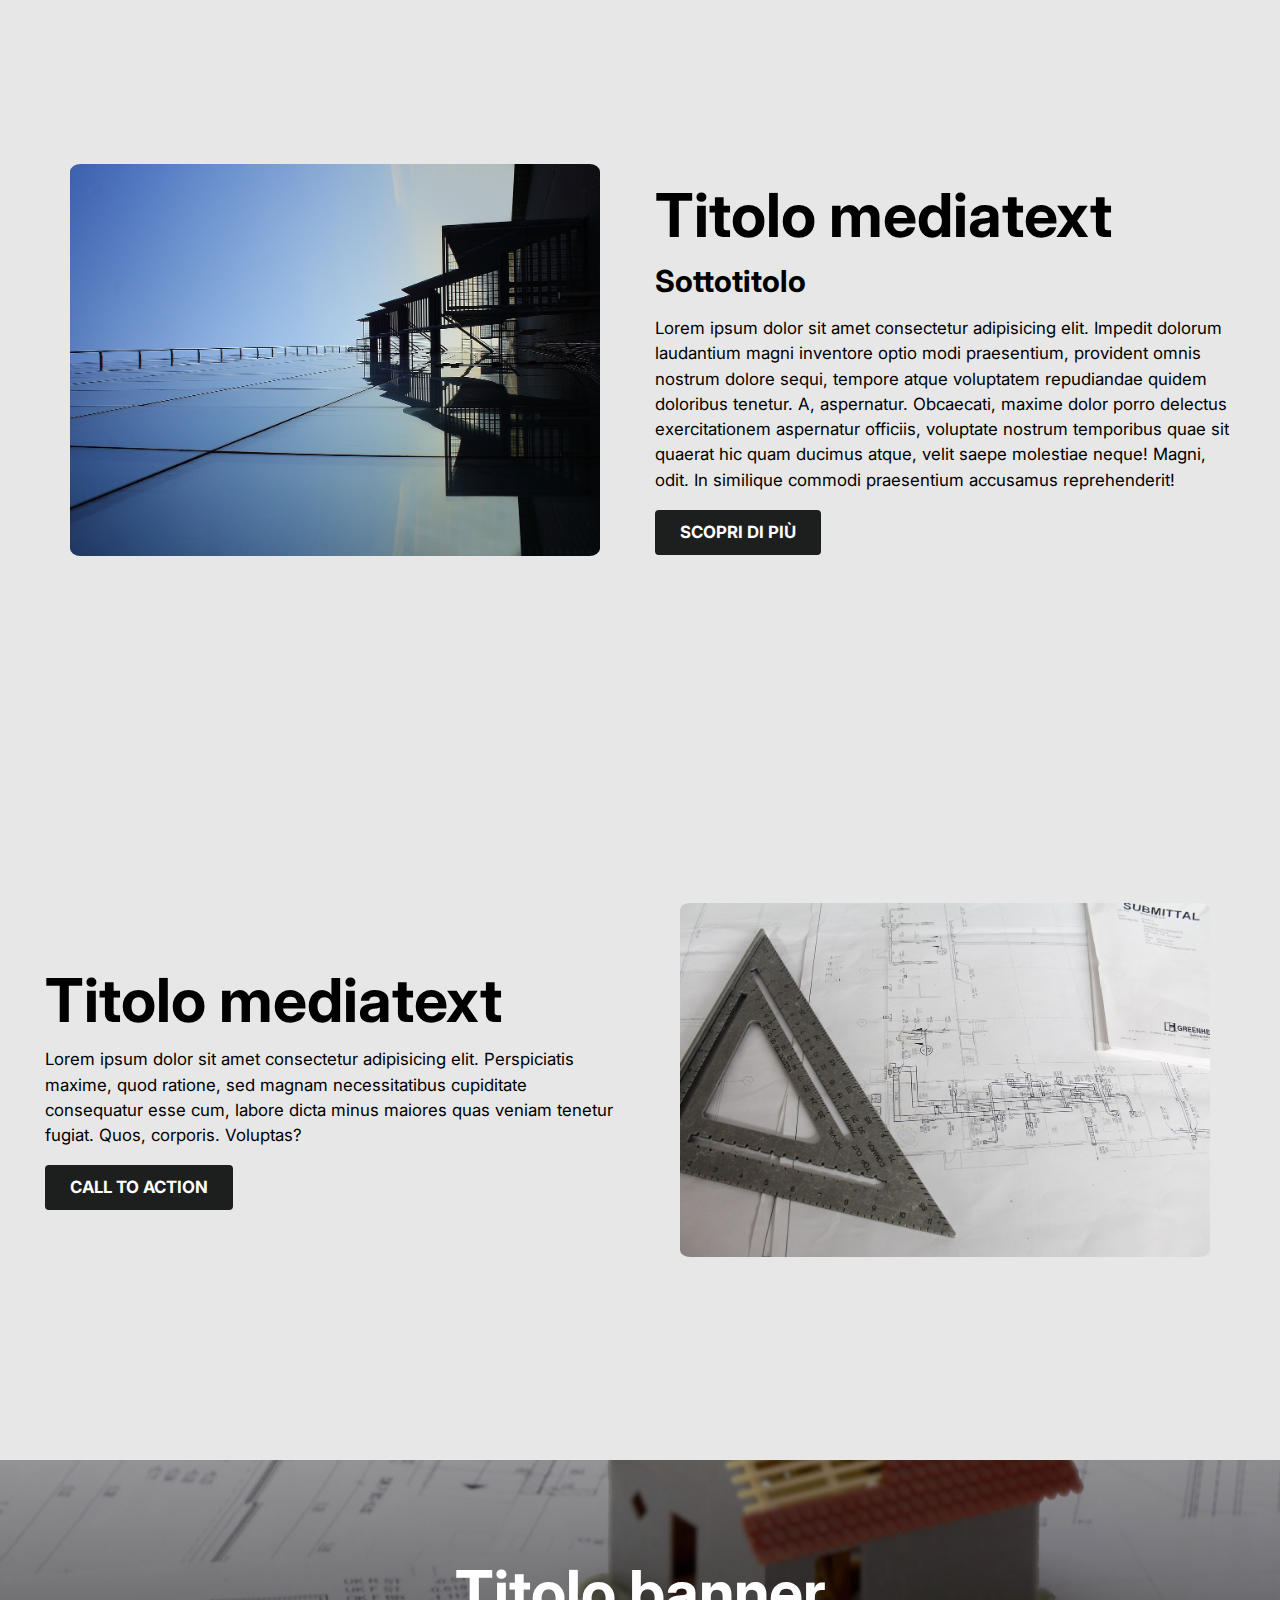
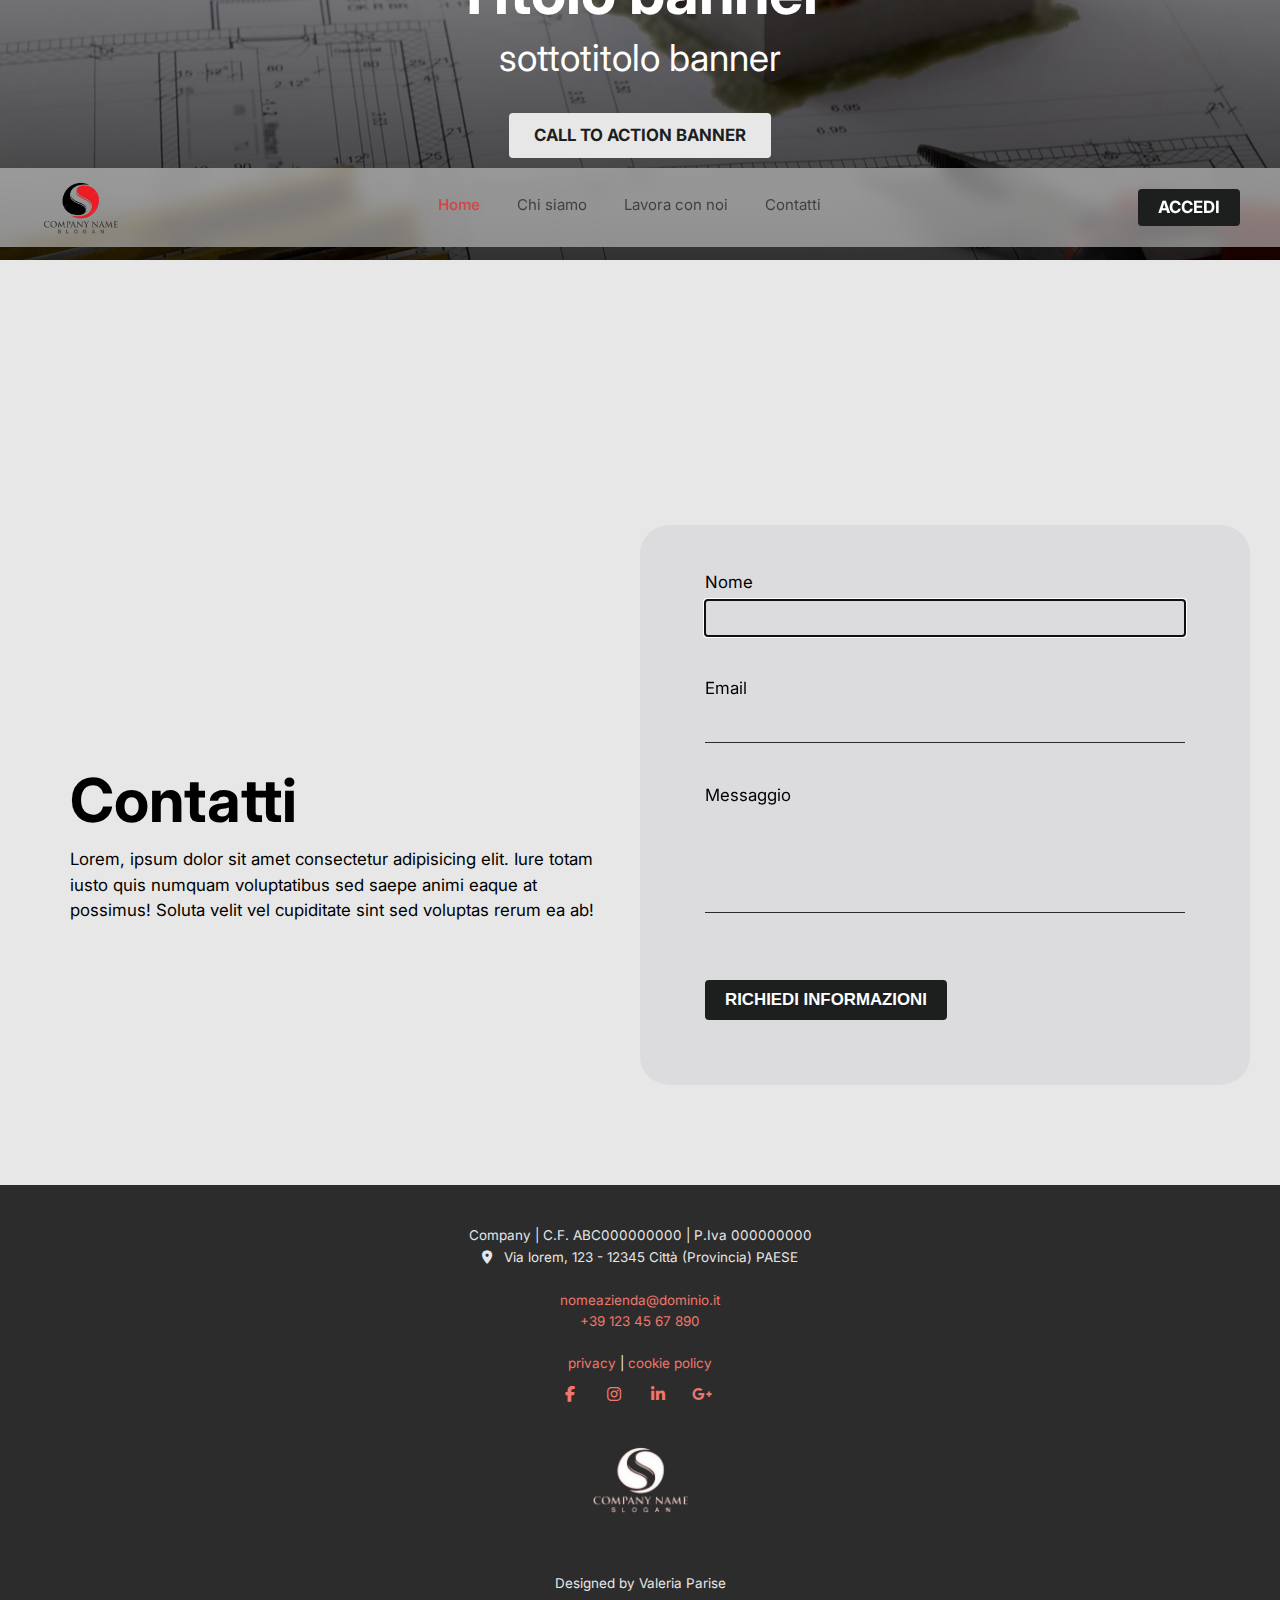
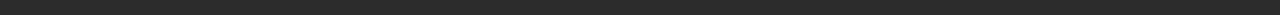
==== commit a4fb9e6a: "final" ====
--- a/index.html
+++ b/index.html
@@ -22,7 +22,7 @@
         <li><a href="#" class="header__link active">Home</a></li>
         <li><a href="chisiamo.html" class="header__link">Chi siamo</a></li>
         <li><a href="lavoraconnoi.html" class="header__link">Lavora con noi</a></li>
-        <li><a href="#contatti"target="_blank" rel="noreferrer noopener" class="header__link">Contatti</a></li>
+        <li><a href="index.html#contatti"rel="noreferrer noopener" class="header__link">Contatti</a></li>
       </ul>
       <div class="header__quick">
         <a class="button-small" href="login.html">Accedi</a>
@@ -93,7 +93,7 @@
   </div>
 <div class="spacer"></div>
  <!-- Contact -->
- <div class="grid mediaform pt-2 mt-3" id="contatti">
+ <div class="grid mediaform pt-4 mt-3" id="contatti">
   <div class="col-50 p-3 sma-text-center contatti__cont">
     <h2 class="text-1">Contatti</h2>
     <p>Lorem, ipsum dolor sit amet consectetur adipisicing elit. Iure totam iusto quis numquam voluptatibus sed saepe animi eaque at possimus! Soluta velit vel cupiditate sint sed voluptas rerum ea ab!     
@@ -105,7 +105,8 @@
       <ul>
         <li class="f__input">
           <label for=nome>Nome</label>
-          <input type="text" name="nome" class="input__text" required>
+          <input type="text" name="nome" class="input__text" required
+          autofocus>
         </li>
         <li class="f__input">
           <label for="email">Email</label>
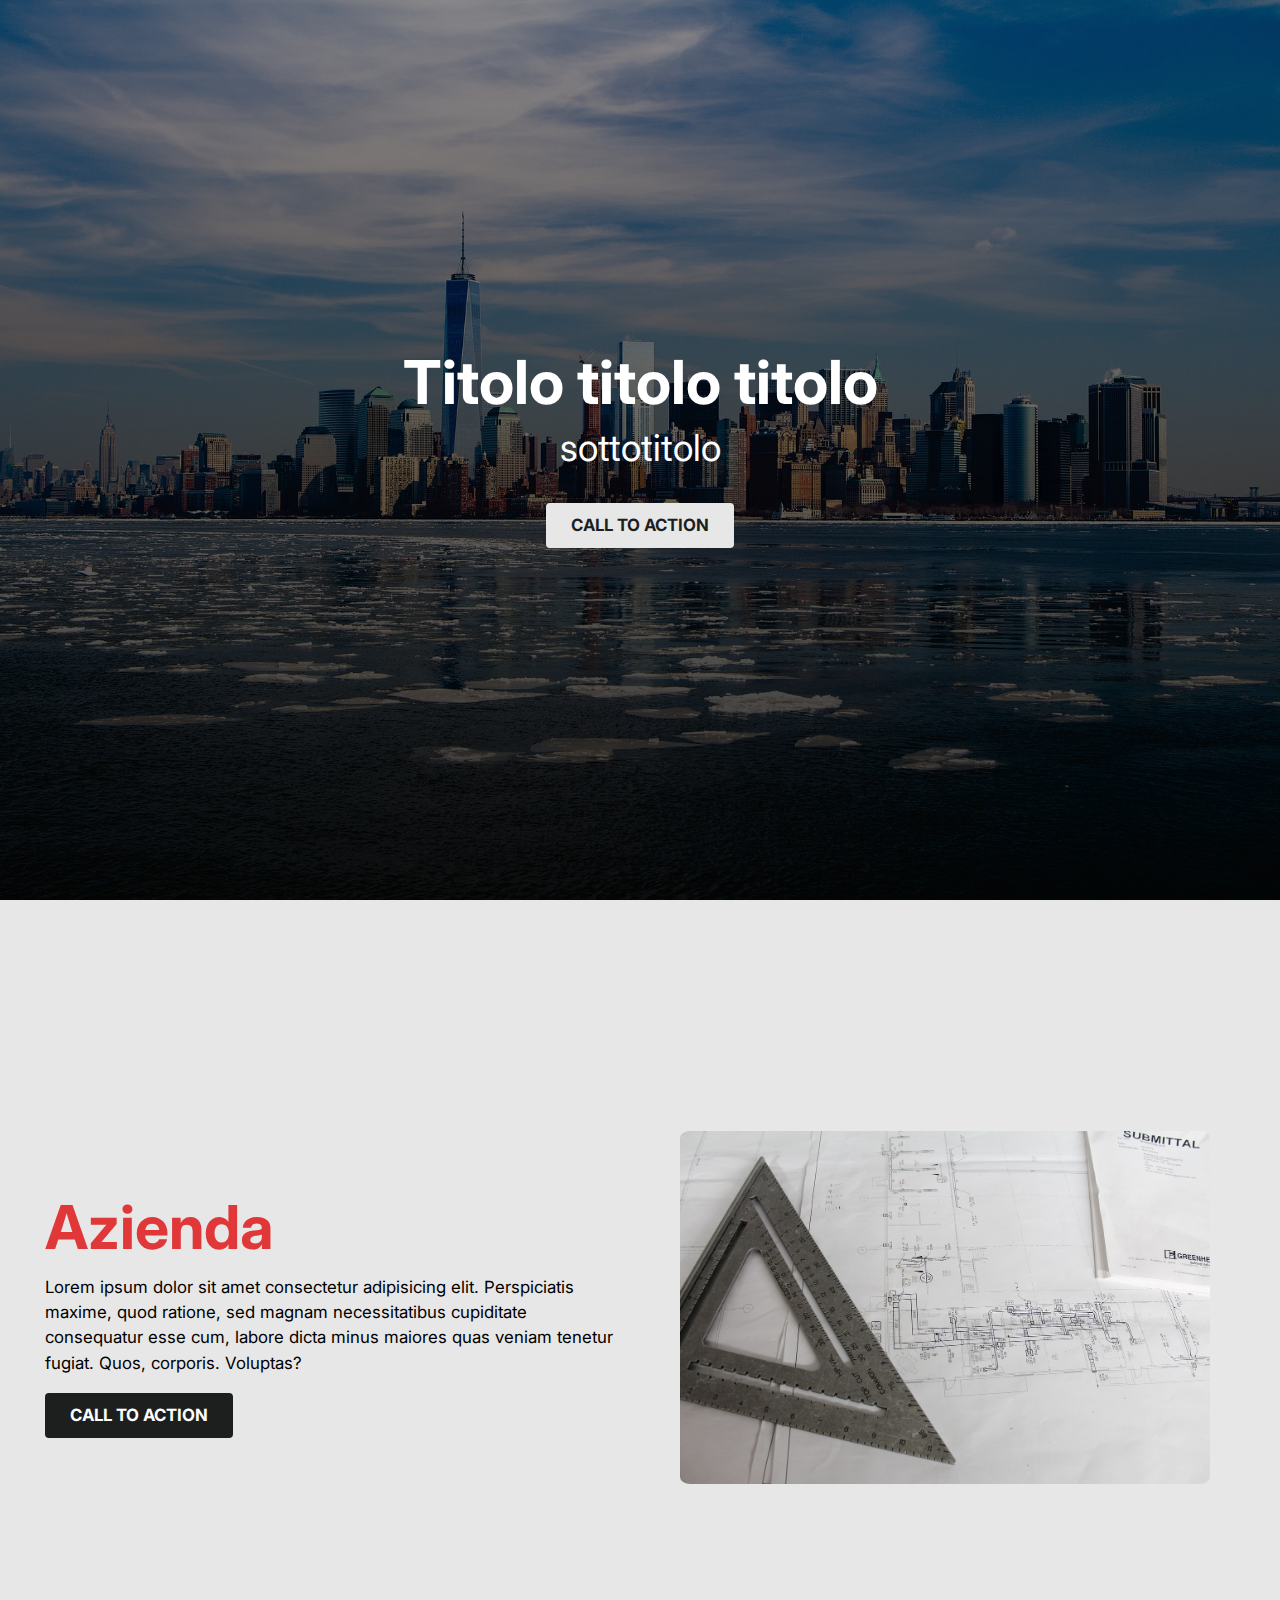
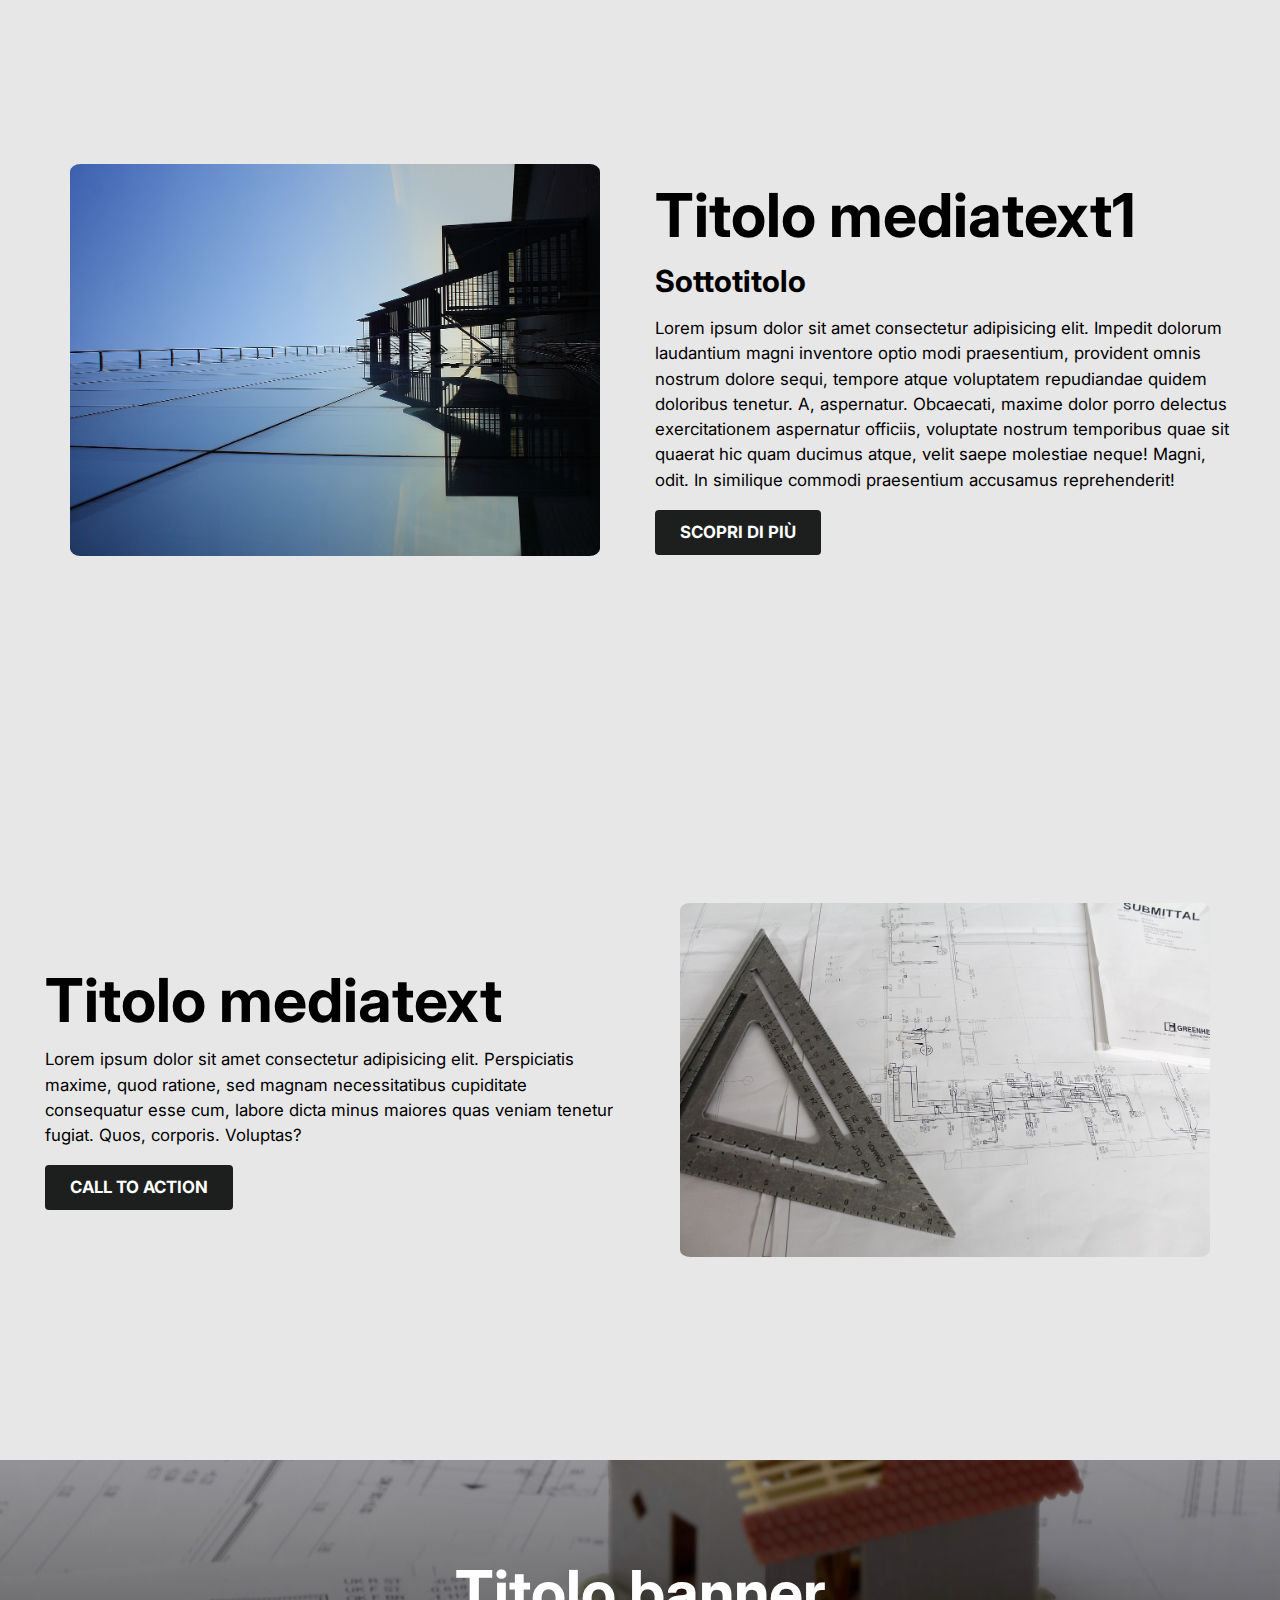
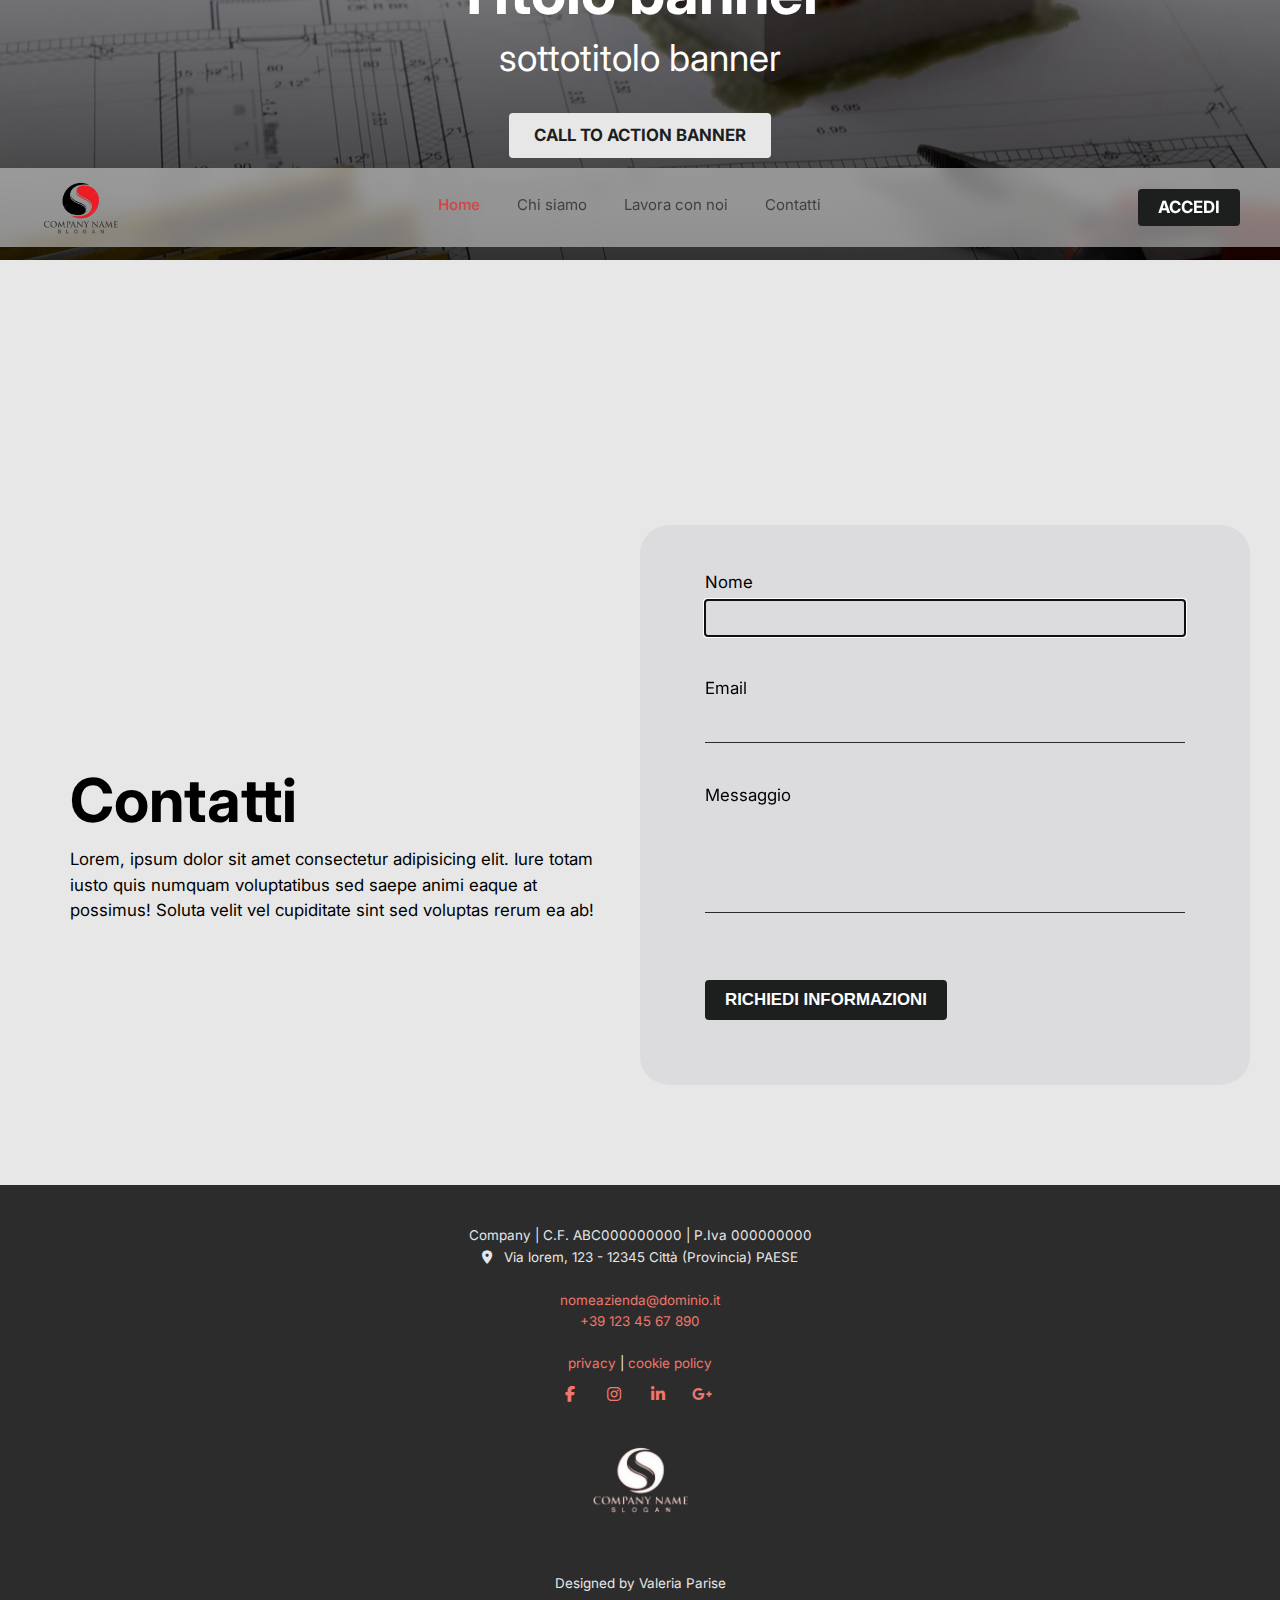
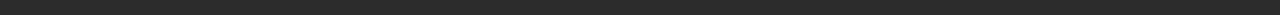
==== commit 5061cd95: "end" ====
--- a/index.html
+++ b/index.html
@@ -1,6 +1,6 @@
-
 <!DOCTYPE html>
 <html lang="en">
+
 <head>
   <meta charset="UTF-8">
   <meta name="viewport" content="width=device-width, initial-scale=1.0">
@@ -8,174 +8,183 @@
   <title>Home page</title>
   <link rel="stylesheet" href="https://cdnjs.cloudflare.com/ajax/libs/font-awesome/6.4.0/css/all.min.css">
   <link href="https://fonts.googleapis.com/css2?family=Inter:wght@400;700&display=swap" rel="stylesheet">
-<link rel="stylesheet" href="style.css">
+  <link rel="stylesheet" href="style.css">
 
 </head>
+
 <body>
 
-<div class="overflow-h">
-  <!-- Navbar -->
-  <header class="header">
-    <div class="header__content">
-      <a class="header__logo" href="#"><img src="MEDIA/company-slogan-removebg-preview.png" width="80px" alt=""> </a>
-      <ul class="header__menu">
-        <li><a href="#" class="header__link active">Home</a></li>
-        <li><a href="chisiamo.html" class="header__link">Chi siamo</a></li>
-        <li><a href="lavoraconnoi.html" class="header__link">Lavora con noi</a></li>
-        <li><a href="index.html#contatti"rel="noreferrer noopener" class="header__link">Contatti</a></li>
-      </ul>
-      <div class="header__quick">
-        <a class="button-small" href="login.html">Accedi</a>
-         <!-- LOGIN CHE SPACCA -->
-        <!-- <a href="signUpIn.html"target="_blank" rel="noreferrer noopener" class="header__link">Accedi</a> -->
+  <div class="overflow-h">
+    <!-- Navbar -->
+    <header class="header">
+      <div class="header__content">
+        <a class="header__logo" href="#"><img src="MEDIA/company-slogan-removebg-preview.png" width="80px" alt=""> </a>
+        <ul class="header__menu">
+          <li><a href="#" class="header__link active">Home</a></li>
+          <li><a href="chisiamo.html" class="header__link">Chi siamo</a></li>
+          <li><a href="lavoraconnoi.html" class="header__link">Lavora con noi</a></li>
+          <li><a href="index.html#contatti" rel="noreferrer noopener" class="header__link">Contatti</a></li>
+        </ul>
+        <div class="header__quick">
+          <a class="button-small" href="login.html">Accedi</a>
+
           <div class="icon-hamburger menu-overlay">
             <span></span>
             <span></span>
           </div>
+        </div>
+      </div>
+    </header>
+
+
+    <!-- Hero -->
+    <div class="hero hero__background" id="hero__home">
+      <div class="hero__content">
+        <h1> Titolo titolo titolo </h1>
+        <h2 class="font-normal"> sottotitolo </h2>
+        <a href="" class="button button__white mt-2">Call to action</a>
       </div>
     </div>
-  </header>
+    <!-- Cover -->
+    <div class="grid cover pt-4 pb-2" id="chisiamo">
+      <div class="col-50  sma-text-center">
+        <h1 id="cover__h1">Azienda</h1>
+        <h2 class="font-normal"></h2>
+        <p>Lorem ipsum dolor sit amet consectetur adipisicing elit. Perspiciatis maxime, quod ratione, sed magnam
+          necessitatibus cupiditate consequatur esse cum, labore dicta minus maiores quas veniam tenetur fugiat. Quos,
+          corporis. Voluptas?</p>
+        <a href="" class="button button__black">Call to action</a>
+      </div>
+      <div class="col-50 p-3 relative">
+        <img src="MEDIA/cover.jpg" class="img-res img-round" alt="">
+      </div>
+    </div>
 
-
-<!-- Hero -->
-  <div class="hero hero__background" id="hero__home" >
-    <div class="hero__content">
-      <h1> Titolo titolo titolo </h1>
-      <h2 class="font-normal"> sottotitolo </h2>
-      <a href="" class="button button__white mt-2">Call to action</a>
+    <!-- Project -->
+    <div class="grid cover pt- pb-2 " id="progetti">
+      <div class="col-50 p-3 relative img__project">
+        <img src="MEDIA/progetti.jpg" class="img-res img-round " id="img__project1" alt="">
+      </div>
+      <div class="col-50 sma-text-center ">
+        <h2 class="text-1">Titolo mediatext1</h2>
+        <h3>Sottotitolo</h3>
+        <p>Lorem ipsum dolor sit amet consectetur adipisicing elit. Impedit dolorum laudantium magni inventore optio
+          modi praesentium, provident omnis nostrum dolore sequi, tempore atque voluptatem repudiandae quidem doloribus
+          tenetur. A, aspernatur.
+          Obcaecati, maxime dolor porro delectus exercitationem aspernatur officiis, voluptate nostrum temporibus quae
+          sit quaerat hic quam ducimus atque, velit saepe molestiae neque! Magni, odit. In similique commodi praesentium
+          accusamus reprehenderit!
+        </p>
+        <a href="" class="button button__black">Scopri di più</a>
+      </div>
     </div>
-  </div>
-<!-- Cover -->
-  <div class="grid cover pt-4 pb-2" id="chisiamo">
-    <div class="col-50  sma-text-center">
-      <h1 id="cover__h1">Azienda</h1>
-      <h2 class="font-normal"></h2>
-      <p>Lorem ipsum dolor sit amet consectetur adipisicing elit. Perspiciatis maxime, quod ratione, sed magnam necessitatibus cupiditate consequatur esse cum, labore dicta minus maiores quas veniam tenetur fugiat. Quos, corporis. Voluptas?</p>
-      <a href="" class="button button__black">Call to action</a>
+    <div class="grid cover pt-2 pb-2" id="chisiamo">
+      <div class="col-50  sma-text-center">
+        <h2 class="text-1">Titolo mediatext</h2>
+        <h2 class="font-normal"></h2>
+        <p>Lorem ipsum dolor sit amet consectetur adipisicing elit. Perspiciatis maxime, quod ratione, sed magnam
+          necessitatibus cupiditate consequatur esse cum, labore dicta minus maiores quas veniam tenetur fugiat. Quos,
+          corporis. Voluptas?</p>
+        <a href="" class="button button__black">Call to action</a>
+      </div>
+      <div class="col-50 p-3 relative">
+        <img src="MEDIA/cover.jpg" class="img-res img-round" alt="">
+      </div>
     </div>
-    <div class="col-50 p-3 relative">
-      <img src="MEDIA/cover.jpg" class="img-res img-round" alt="">
+    <!-- Banner -->
+    <div class="banner pt-2 pb-2 banner__background">
+      <div class="banner__content">
+        <h1> Titolo banner </h1>
+        <h2 class="font-normal"> sottotitolo banner </h2>
+        <a href="" class="button button__white mt-2">Call to action banner</a>
+      </div>
     </div>
-  </div>
-
-  <!-- Project -->
-  <div class="grid cover pt- pb-2 " id="progetti">
-    <div class="col-50 p-3 relative img__project">
-      <img src="MEDIA/progetti.jpg" class="img-res img-round " id="img__project" alt="">
+    <div class="spacer"></div>
+    <!-- Contact -->
+    <div class="grid mediaform pt-4 mt-3" id="contatti">
+      <div class="col-50 p-3 sma-text-center contatti__cont">
+        <h2 class="text-1">Contatti</h2>
+        <p>Lorem, ipsum dolor sit amet consectetur adipisicing elit. Iure totam iusto quis numquam voluptatibus sed
+          saepe animi eaque at possimus! Soluta velit vel cupiditate sint sed voluptas rerum ea ab!
+        </p>
+      </div>
+      <!-- Form -->
+      <div class="col-50 p-3 relative modulo mb-4">
+        <form action="" method="post">
+          <ul>
+            <li class="f__input">
+              <label for=nome>Nome</label>
+              <input type="text" name="nome" class="input__text" required autofocus>
+            </li>
+            <li class="f__input">
+              <label for="email">Email</label>
+              <input type="text" name="email" class="input__text" required>
+            </li>
+            <li class="f__input">
+              <label for="testo">Messaggio</label>
+              <textarea name="testo" class="input__text" id="f__testo"></textarea>
+            </li>
+            <li class="f__btn mt-2 mb-2 ">
+              <input type="submit" value="Richiedi informazioni" class="btn__info button-small">
+            </li>
+          </ul>
+        </form>
+      </div>
     </div>
-    <div class="col-50 sma-text-center ">
-      <h2 class="text-1">Titolo mediatext</h2>
-      <h3>Sottotitolo</h3>
-      <p>Lorem ipsum dolor sit amet consectetur adipisicing elit. Impedit dolorum laudantium magni inventore optio modi praesentium, provident omnis nostrum dolore sequi, tempore atque voluptatem repudiandae quidem doloribus tenetur. A, aspernatur.
-      Obcaecati, maxime dolor porro delectus exercitationem aspernatur officiis, voluptate nostrum temporibus quae sit quaerat hic quam ducimus atque, velit saepe molestiae neque! Magni, odit. In similique commodi praesentium accusamus reprehenderit!
-      </p>
-      <a href="" class="button button__black">Scopri di più</a>
-    </div>
-  </div>
-  <div class="grid cover pt-2 pb-2" id="chisiamo">
-    <div class="col-50  sma-text-center">
-      <h2 class="text-1">Titolo mediatext</h2>
-      <h2 class="font-normal"></h2>
-      <p>Lorem ipsum dolor sit amet consectetur adipisicing elit. Perspiciatis maxime, quod ratione, sed magnam necessitatibus cupiditate consequatur esse cum, labore dicta minus maiores quas veniam tenetur fugiat. Quos, corporis. Voluptas?</p>
-      <a href="" class="button button__black">Call to action</a>
-    </div>
-    <div class="col-50 p-3 relative">
-      <img src="MEDIA/cover.jpg" class="img-res img-round" alt="">
-    </div>
-  </div>
-  <!-- Banner -->
-  <div class="banner pt-2 pb-2 banner__background" >
-    <div class="banner__content">
-      <h1> Titolo banner </h1>
-      <h2 class="font-normal"> sottotitolo banner </h2>
-      <a href="" class="button button__white mt-2">Call to action banner</a>
-    </div>
-  </div>
-<div class="spacer"></div>
- <!-- Contact -->
- <div class="grid mediaform pt-4 mt-3" id="contatti">
-  <div class="col-50 p-3 sma-text-center contatti__cont">
-    <h2 class="text-1">Contatti</h2>
-    <p>Lorem, ipsum dolor sit amet consectetur adipisicing elit. Iure totam iusto quis numquam voluptatibus sed saepe animi eaque at possimus! Soluta velit vel cupiditate sint sed voluptas rerum ea ab!     
-    </p>
-  </div>
-  <!-- Form -->
-  <div class="col-50 p-3 relative modulo mb-4">
-    <form action="" method="post">
-      <ul>
-        <li class="f__input">
-          <label for=nome>Nome</label>
-          <input type="text" name="nome" class="input__text" required
-          autofocus>
-        </li>
-        <li class="f__input">
-          <label for="email">Email</label>
-          <input type="text" name="email" class="input__text"  required>
-        </li>
-        <li class="f__input">
-          <label for="testo">Messaggio</label>
-          <textarea name="testo" class="input__text" id="f__testo"></textarea>
-        </li>
-        <li class="f__btn mt-2 mb-2 ">
-          <input type="submit" value="Richiedi informazioni" class="btn__info button-small">
-        </li>
-      </ul>
-    </form>
-  </div>
-</div>
- <!-- FOOTER -->
- <footer>
-  <span class="mt-2">Company | C.F. ABC000000000 | P.Iva 000000000 </span>
-  <br>
-  <span> <i class="fa-solid fa-location-dot"></i> &nbsp Via lorem, 123 - 12345 Città (Provincia) PAESE </span> 
-  <br>
-  <br>
-  <a href="#"> nomeazienda@dominio.it</a> <!-- href="mailto:indirizzo@email.com" -->
-  <br> 
-  <span itemprop="telephone"><a href="#">+39 123 45 67 890</a></span>
-  <div class="spacer2"></div>
-  <a target="_blank" href="#"> privacy</a> | <a target="_blank" href="#"> cookie policy</a>
-  <div class="social__cont">        
-  <ul class="social__list">
-    <li><a target="_blank" href="#"><i class="fa-brands fa-facebook-f"></i></a></li>
-    <li><a target="_blank" href="#"><i class="fa-brands fa-instagram"></i></a></li>
-    <li><a target="_blank" href="#"><i class="fa-brands fa-linkedin-in"></i></a></li>
-    <li><a target="_blank" href="#"><i class="fa-brands fa-google-plus-g"></i></a></li>
-  </ul>
-  <div class="floatstop"></div>
-  </div><!--/fine social cont-->
- <div class="credits">
- <a target="_blank" href="#"><img width="150px" src="MEDIA/company-icon-removebg-full.png" title="" alt=""></a>  
-  </div>
-  <br>
-  <span id="hi">Designed by <a target="_blank" href="https://www.linkedin.com/in/valeria-parise-7a90/">Valeria Parise</a></span>
-</footer>
+    <!-- FOOTER -->
+    <footer>
+      <span class="mt-2">Company | C.F. ABC000000000 | P.Iva 000000000 </span>
+      <br>
+      <span> <i class="fa-solid fa-location-dot"></i> &nbsp Via lorem, 123 - 12345 Città (Provincia) PAESE </span>
+      <br>
+      <br>
+      <a href="#"> nomeazienda@dominio.it</a> <!-- href="mailto:indirizzo@email.com" -->
+      <br>
+      <span itemprop="telephone"><a href="#">+39 123 45 67 890</a></span>
+      <div class="spacer2"></div>
+      <a target="_blank" href="#"> privacy</a> | <a target="_blank" href="#"> cookie policy</a>
+      <div class="social__cont">
+        <ul class="social__list">
+          <li><a target="_blank" href="#"><i class="fa-brands fa-facebook-f"></i></a></li>
+          <li><a target="_blank" href="#"><i class="fa-brands fa-instagram"></i></a></li>
+          <li><a target="_blank" href="#"><i class="fa-brands fa-linkedin-in"></i></a></li>
+          <li><a target="_blank" href="#"><i class="fa-brands fa-google-plus-g"></i></a></li>
+        </ul>
+        <div class="floatstop"></div>
+      </div><!--/fine social cont-->
+      <div class="credits">
+        <a target="_blank" href="#"><img width="150px" src="MEDIA/company-icon-removebg-full.png" title="" alt=""></a>
+      </div>
+      <br>
+      <span id="hi">Designed by <a target="_blank" href="https://www.linkedin.com/in/valeria-parise-7a90/">Valeria
+          Parise</a></span>
+    </footer>
 
 
 
 
 
 
-<!-- Js per Menu -->
-<script> 
-  const menu__btn = document.querySelector('.icon-hamburger');
-  const allLink = document.querySelectorAll('.header__menu li a');
+    <!-- Js per Menu -->
+    <script>
+      const menu__btn = document.querySelector('.icon-hamburger');
+      const allLink = document.querySelectorAll('.header__menu li a');
 
-  menu__btn.addEventListener("click", function() {
-    document.body.classList.toggle('menu-open');
-  });
- 
-  allLink.forEach(item => {
-    item.addEventListener("click", function() {
-    document.body.classList.toggle('menu-open');
-  });
-    
-  });
-  
-  
- </script>
+      menu__btn.addEventListener("click", function () {
+        document.body.classList.toggle('menu-open');
+      });
+
+      allLink.forEach(item => {
+        item.addEventListener("click", function () {
+          document.body.classList.toggle('menu-open');
+        });
+
+      });
+
+
+    </script>
 
 
 </body>
-</html>
 
+</html>--- a/style.css
+++ b/style.css
@@ -1,92 +1,99 @@
-
-:root { 
-  --menu-bg: #e7e7e7 ;
-  --menu-color:#2C2C2C;
-  --menu-color-trasparent:#2c2c2ca9;
+/* Reset */
+body,
+html {
+  font-family: 'Inter', sans-serif;
+  line-height: 1;
+  font-size: calc(13px + 0.3vw);
+  box-sizing: border-box;
+  margin: 0;
+  padding: 0;
+}
+
+*,
+*:before,
+*:after {
+  box-sizing: border-box;
+}
+
+/* MY SETTING  */
+
+:root {
+  --menu-bg: #e7e7e7;
+  --menu-color: #2C2C2C;
+  --menu-color-trasparent: #2c2c2ca9;
   --button-bg: #1d1f1f;
   --highlite: #e03838;
-  --mediatext-bg:#dcdcde;
-  --footer-primary: #F0776C ;
-  --footer-highlite:#fc9b92;
-  --gradient-img: linear-gradient(to bottom, rgba(0,0,0,0.4), rgba(0,0,0,0.8));
- }
-
-/* Reset */
-body, html{ font-family: 'Inter', sans-serif; line-height: 1; 
-  font-size: calc(13px + 0.3vw);
-  box-sizing: border-box; margin: 0; padding: 0;}*,*:before,*:after{ box-sizing: border-box; }h1,h2,h3,h4,h5,h6, p, ol, ul{ margin: 0 0 1rem 0; padding: 0;}ol,ul{ padding-left: 20px; line-height: 1.5; }img{ height: auto;}h1{ font-size: 4rem;} h2{ font-size: 3rem;} h3{ font-size: 2rem} h4{ font-size: 1rem;} h5{ font-size: 0.8rem;} h6{ font-size: 0.6rem;} a{ text-decoration:none}
-body{ background: var(--menu-bg);}
-
-/* Menu */
-
-.header{
-  /* background-color: var(--menu-bg); */
-  background-color: #e7e7e783; /* for glass effect */
-  -webkit-backdrop-filter: blur(8px);  backdrop-filter: blur(8px); position: fixed; top:0;  left:0; z-index: 9999; width: 100%; padding: 10px 15px; }
-.header__content{max-width: 1200px;width: 100%;margin: 0 auto; display: flex;justify-content: space-between;}
-
-.header__logo,
-.header__quick{ display: flex; align-items: center;  color:var(--highlite);}
-
-.active{
-  font-weight: 600;
-  color: var(--highlite) !important;
-}
-
-.header__menu{  padding: 0;  margin: 0;}
-.header__menu li{  display: inline-block;}
-.header__menu li a{  color:var(--menu-color);  opacity: 0.8;  display: block;  padding: 16px;  font-size: 15px;}
-.header__menu li a:hover {  font-weight: 600;}
-  
-
-@media (max-width: 768px) {
-  .header{background-color: var(--menu-bg);}
-  .header__menu{ position: absolute; top:60px;  left:0; background-color: var(--menu-bg); 
-    width: 100%; height: 100vh; height: 0vh; overflow: hidden; transition: all 1s cubic-bezier(.215, .61, .355, 1);  }
-
-  .header__menu li{ width: 100%;  }
-  .menu-open .header__menu{height: 100vh;padding: 3%;}
-
-  .icon-hamburger{height: 50px;width: 40px;margin-left: 20px;padding-top: 5px;}
-  .icon-hamburger span{height: 2px; width: 30px;background: var(--menu-color);position: relative;display: block;margin-top: 11px;transition: all 0.2s cubic-bezier(.215, .61, .355, 1);}
-  
-  .menu-open .icon-hamburger span:nth-child(1){transform: rotate(45deg) translateY(9px);}
-  .menu-open .icon-hamburger span:nth-child(2){transform: rotate(-45deg) translateY(-9px);}
-
-  .header__quick{display: flex; justify-content: flex-end; width: 50%;}
-}
+  --mediatext-bg: #dcdcde;
+  --footer-primary: #F0776C;
+  --footer-highlite: #fc9b92;
+  --gradient-img: linear-gradient(to bottom, rgba(0, 0, 0, 0.4), rgba(0, 0, 0, 0.8));
+}
+
+h1,h2,h3,h4,h5,h6,p,ol,ul {  margin: 0 0 1rem 0;  padding: 0;}
+ol,ul {   padding-left: 20px;  line-height: 1.5;}
+img {  height: auto;}
+h1 {  font-size: 4rem;}
+h2 {  font-size: 3rem;}
+h3 {  font-size: 2rem}
+h4 {  font-size: 1rem;}
+h5 {  font-size: 0.8rem;}
+h6 {  font-size: 0.6rem;}
+a {  text-decoration: none}
+body {  background: var(--menu-bg);}
 
 /* ! Spacer */
-.spacer{height: 100px;}
-.spacer2{height: 20px;}
-
+.spacer {
+  height: 100px;
+}
+
+.spacer2 {
+  height: 20px;
+}
+.spacer5 {
+  height: 50px;
+}
 
 /* ! Grid System */
-.grid { margin: 0 auto; padding: 0 15px; max-width: 1250px; display: flex; flex-flow: row; flex-wrap: wrap;}
-.grid--center{justify-content: center;}
-.col{ flex: 1;}
-
-[class*='col-'] 
-{ position: relative;padding: 0 15px;}
-.col-1 { width: 1%; }
-.col-2 { width: 2.5%; }
-.col-5 { width: 5%; }
-.col-10{ width: 10%; }
-.col-20{ width: 20%; }
-.col-25{ width: 25%; }
-.col-30{ width: 30%; }
-.col-33{ width: 33.33%; }
-.col-50{ width: 50%; }
-.col-70{ width: 70%; }
-.col-80{ width: 80%; }
-.col-100{ width: 100%; }
+.grid {
+  margin: 0 auto;
+  padding: 0 15px;
+  max-width: 1250px;
+  display: flex;
+  flex-flow: row;
+  flex-wrap: wrap;
+}
+
+.grid--center {
+  justify-content: center;
+}
+
+.col {
+  flex: 1;
+}
+
+[class*='col-'] {
+  position: relative;
+  padding: 0 15px;
+}
+.col-1 {  width: 1%;}
+.col-2 {  width: 2.5%;}
+.col-5 {  width: 5%;}
+.col-10 {  width: 10%;}
+.col-20 {  width: 20%;}
+.col-25 {  width: 25%;}
+.col-30 {  width: 30%;}
+.col-33 {  width: 33.33%;}
+.col-50 {  width: 50%;}
+.col-70 {  width: 70%;}
+.col-80 {  width: 80%;}
+.col-100 {  width: 100%;}
 
 @media (max-width: 991px) {
-  .tab-20 { width: 20%; }
-  .tab-25 { width: 25%; }
-  .tab-33 { width: 33.33%; }
-  .tab-50 { width: 50%; }
-  .tab-100 { width: 100%; }
+  .tab-20 {    width: 20%;  }
+  .tab-25 {    width: 25%;  }
+  .tab-33 {    width: 33.33%;  }
+  .tab-50 {    width: 50%;  }
+  .tab-100 {    width: 100%;  }
 }
 
 /* @media (max-width: 991px) {
@@ -103,321 +110,377 @@
 } */
 
 @media (max-width: 768px) {
-  [class*='col-'] { width: 100%;}
-  .sma-1 {width: 1%;}
-  .sma-2 {width: 2.5%;}
-  .sma-5 {width: 5%;}
-  .sma-10 { width: 10%;}
-  .sma-20 { width: 20%; }
-  .sma-25 { width: 25%; }
-  .sma-33 { width: 33.33%; }
-  .sma-50 { width: 50%; }
-  .sma-100 { width: 100%; }
+  [class*='col-'] {
+    width: 100%;
+  }
+  .sma-1 {    width: 1%;  }
+  .sma-2 {    width: 2.5%;  }
+  .sma-5 {    width: 5%;  }
+  .sma-10 {    width: 10%;  }
+  .sma-20 {    width: 20%;  }
+  .sma-25 {    width: 25%;  }
+  .sma-33 {    width: 33.33%;  }
+  .sma-50 {    width: 50%;  }
+  .sma-100 {    width: 100%;  }
 }
 
 
 /* ! Title System */
-h1, .text-1 {font-size: 3.6rem;margin-bottom:1rem}
-h2, .text-2 {font-size: 2.2rem;margin-bottom:1rem;line-height: 1;}
-h3, .text-3  {font-size: 1.8rem;margin-bottom:1rem;line-height: 1.2;}
-h4, .text-4 {font-size: 1.5rem;margin-bottom:1rem;line-height: 1.2;}
-p{font-size: 1rem;margin-bottom:1rem; line-height: 1.5;}
+h1,.text-1 {
+  font-size: 3.6rem;
+  margin-bottom: 1rem
+}
+
+h2,.text-2 {
+  font-size: 2.2rem;
+  margin-bottom: 1rem;
+  line-height: 1;
+}
+
+h3,.text-3 {
+  font-size: 1.8rem;
+  margin-bottom: 1rem;
+  line-height: 1.2;
+}
+
+h4,.text-4 {
+  font-size: 1.5rem;
+  margin-bottom: 1rem;
+  line-height: 1.2;
+}
+
+p {
+  font-size: 1rem;
+  margin-bottom: 1rem;
+  line-height: 1.5;
+}
+
 
 /* ! Button System */
-.button { 
-  font-size: 1rem; text-transform: uppercase; 
-  text-decoration: none;padding: 14px 25px; display: inline-block;
-  border-radius: 4px; font-weight: 700;
-}  
-.button__black{ background: var(--button-bg); color:#fff; }
-.button__white{
+.button {
+  font-size: 1rem;
+  text-transform: uppercase;
+  text-decoration: none;
+  padding: 14px 25px;
+  display: inline-block;
+  border-radius: 4px;
+  font-weight: 700;
+}
+
+.button__black {
+  background: var(--button-bg);
+  color: #fff;
+}
+
+.button__white {
   color: var(--button-bg) !important;
   background-color: var(--menu-bg);
 
 }
-.button:hover{
+
+.button:hover {
   color: var(--menu-bg) !important;
-  background: var(--highlite); 
-}
-
-.button-small { 
+  background: var(--highlite);
+}
+
+.button-small {
   border: none;
-  font-size: 1rem; text-transform: uppercase; background: var(--button-bg); color:#fff; 
-  text-decoration: none;padding: 10px 20px; display: inline-block;
-  border-radius: 4px; font-weight: 700;
-} 
-.button-small:hover{
+  font-size: 1rem;
+  text-transform: uppercase;
+  background: var(--button-bg);
+  color: #fff;
+  text-decoration: none;
+  padding: 10px 20px;
+  display: inline-block;
+  border-radius: 4px;
+  font-weight: 700;
+}
+
+.button-small:hover {
   background-color: var(--highlite);
 }
 
 /* ! Helpers  */
-[class*='mt-'] 
-.mt-0{margin-top: 0 }
-.mt-1{margin-top: 10px}
-.mt-2{margin-top: 20px}
-.mt-3{margin-top: 40px}
-.mt-4{margin-top: 100px }
-
-.mb-0{margin-bottom: 0}
-.mb-1{margin-bottom: 10px}
-.mb-2{margin-bottom: 20px}
-.mb-3{margin-bottom: 40px}
-.mb-4{margin-bottom: 100px}
-
-.p-0{padding: 0}
-.p-1{padding: 10px}
-.p-2{padding: 20px}
-.p-3{padding: 40px}
-.p-4{padding: 100px}
-
-.pt-1{padding-top: 10px;}
-.pt-3{padding-top: 20px;}
-.pt-3{padding-top: 40px;}
-.pt-4{padding-top: 15vh;}
-
-.pb-1{padding-bottom: 10px;}
-.pb-2{padding-bottom: 20px;}
-.pb-3{padding-bottom: 40px;}
-.pb-4{padding-bottom: 15vh;}
-
-.text-center { text-align: center; }
-.text-right { text-align: right; }
-.text-left { text-align: left; }
-.img-res { width: 100%; height: auto; margin-bottom: 20px;vertical-align: middle;}
+[class*='mt-'] .mt-0 {
+  margin-top: 0
+}
+.mt-1 {  margin-top: 10px}
+.mt-2 {  margin-top: 20px}
+.mt-3 {  margin-top: 40px}
+.mt-4 {  margin-top: 100px}
+.mb-0 {  margin-bottom: 0}
+.mb-1 {  margin-bottom: 10px}
+.mb-2 {  margin-bottom: 20px}
+.mb-3 {  margin-bottom: 40px}
+.mb-4 {  margin-bottom: 100px}
+
+.p-0 {  padding: 0;}
+.p-1 {  padding: 10px;}
+.p-2 {  padding: 20px;}
+.p-3 {   padding: 40px;}
+.p-4 {  padding: 100px;}
+.pt-1 {  padding-top: 10px;}
+.pt-3 {  padding-top: 20px;}
+.pt-3 {  padding-top: 40px;}
+.pt-4 {  padding-top: 15vh;}
+.pb-1 {  padding-bottom: 10px;}
+.pb-2 {  padding-bottom: 20px;}
+.pb-3 {  padding-bottom: 40px;}
+.pb-4 {  padding-bottom: 15vh;}
+
+.text-center {  text-align: center;}
+.text-right {  text-align: right;}
+.text-left {  text-align: left;}
+.img-res {  width: 100%;  height: auto;  margin-bottom: 20px;  vertical-align: middle;}
+
+
+/* Helpers - Utility */
+.img-round {  border-radius: 2%;}
+.round {  border-radius: 20px;}
+.spacer {  height: 10vh;}
+.relative {  position: relative;}
+.overflow-h {  overflow: hidden;}
+.img-small {  height: 270px;  object-fit: cover;}
+.ionicon {  width: 20px;  height: 20px;  margin: 10px;}
+.font-normal {  font-weight: 400;}
+
+
+/* ************************************************************************************************************************************** */
+/*                                                                                                                                         */
+/* ************************************************************************************************************************************** */
+
+
+/* Menu */
+
+.header {
+  background-color: #e7e7e783;     /* for glass effect */
+  -webkit-backdrop-filter: blur(8px);
+  backdrop-filter: blur(8px);
+  position: fixed;
+  top: 0;
+  left: 0;
+  z-index: 9999;
+  width: 100%;
+  padding: 10px 15px;
+}
+
+.header__content {
+  max-width: 1200px;
+  width: 100%;
+  margin: 0 auto;
+  display: flex;
+  justify-content: space-between;
+}
+
+.header__logo,
+.header__quick {
+  display: flex;
+  align-items: center;
+  color: var(--highlite);
+}
+
+.active {
+  font-weight: 600;
+  color: var(--highlite) !important;
+}
+
+.header__menu {
+  padding: 0;
+  margin: 0;
+}
+
+.header__menu li {
+  display: inline-block;
+}
+
+.header__menu li a {
+  color: var(--menu-color);
+  opacity: 0.8;
+  display: block;
+  padding: 16px;
+  font-size: 15px;
+}
+
+.header__menu li a:hover {
+  font-weight: 600;
+}
 
 
 /* ! hero */
-.hero, .cover__partner{ text-align: center; padding:10px;  width:100%; display:flex; flex-direction:column; justify-content:center; background-position: center center; background-size:cover; }
-.cover__partner{
+.hero,
+.cover__partner {
+  text-align: center;
+  padding: 10px;
+  width: 100%;
+  display: flex;
+  flex-direction: column;
+  justify-content: center;
+  background-position: center center;
+  background-size: cover;
+}
+
+.cover__partner {
   min-height: 500px;
 }
-.hero * , .banner *, .cover__partner * {color:#fff}
-
- #hero__home {
-  min-height:100vh;
+
+.hero *,
+.banner *,
+.cover__partner * {
+  color: #fff
+}
+
+#hero__home {
+  min-height: 100vh;
   background-image: var(--gradient-img), url('MEDIA/hero.jpg')
-} 
-#hero__chisiamo{
+}
+
+#hero__chisiamo {
   min-height: 60vh;
   background-image: var(--gradient-img), url('MEDIA/architetti.jpg')
 }
-#hero__job{
+
+#hero__job {
   min-height: 60vh;
   background-image: var(--gradient-img), url('MEDIA/edilizia.jpg')
 }
 
-
-
-
-/* Helpers - Utility */
-.img-round{ border-radius: 2%;}
-.round{border-radius: 20px;}
-.spacer{height: 10vh;}
-.relative{position: relative;}
-.overflow-h{overflow: hidden;}
-
-.img-small{height: 270px;object-fit: cover;}
-.ionicon{width: 20px;height: 20px;margin: 10px;}
-.font-normal{font-weight: 400;}
-
-
 /* cover */
-.cover{min-height: 80vh;display: flex;align-items: center;}
-#cover__h1{color: var(--highlite);}
+.cover {
+  min-height: 80vh;
+  display: flex;
+  align-items: center;
+}
+
+#cover__h1 {
+  color: var(--highlite);
+}
 
 /* Team */
-.team__container{
+.team__container {
   background-color: var(--second-body);
 }
-#ct__1{
-  background-image:var(--gradient-img), url('MEDIA/teamwork.jpg');
-}
-
-#ct__2{
-  background-image:var(--gradient-img), url('MEDIA/ingegneri.jpg');
-}
-
-#ct__3{
-  background-image:var(--gradient-img), url('MEDIA/architetti.jpg');
-}
-.mediaform{display: flex; align-items: center;}
+
+#ct__1 {
+  background-image: var(--gradient-img), url('MEDIA/teamwork.jpg');
+}
+
+#ct__2 {
+  background-image: var(--gradient-img), url('MEDIA/ingegneri.jpg');
+}
+
+#ct__3 {
+  background-image: var(--gradient-img), url('MEDIA/architetti.jpg');
+}
+
+.mediaform {
+  display: flex;
+  align-items: center;
+}
 
 /* Banner */
-.banner{ 
-  text-align: center; padding:10px; min-height:400px; width:100%; 
-  display:flex; flex-direction:column; justify-content:center; 
-  background-position: center center; background-size:cover;
-}
-
-.banner__background{
-  background-image:var(--gradient-img), url('MEDIA/edilizia.jpg');
+.banner {
+  text-align: center;
+  padding: 10px;
+  min-height: 400px;
+  width: 100%;
+  display: flex;
+  flex-direction: column;
+  justify-content: center;
+  background-position: center center;
+  background-size: cover;
+}
+
+.banner__background {
+  background-image: var(--gradient-img), url('MEDIA/edilizia.jpg');
 }
 
 /* Job position */
-.job-position__link{
+.job-position__link {
   color: var(--menu-color);
   text-transform: uppercase;
   font-size: 12px;
 }
 
-.job-position__link:hover{
+.job-position__link:hover {
   color: var(--highlite)
 }
 
 /*  Contatti  */
-.modulo{
+.modulo {
   padding: 15px;
   background-color: var(--mediatext-bg);
   border-radius: 5%;
   overflow: auto;
 
 }
-.modulo ul{
-list-style: none;
-padding: 20px;
-margin: auto;
-width: 100%;
-}
-.modulo ul li{
-  padding:10px 30px 30px 30px;
+
+.modulo ul {
+  list-style: none;
+  padding: 20px;
+  margin: auto;
+  width: 100%;
+}
+
+.modulo ul li {
+  padding: 10px 30px 30px 30px;
   float: left;
   box-sizing: border-box;
 }
+
 textarea {
   resize: none;
   height: 10px;
 }
 
-.f__input, .f__btn{
-  float:none;
+.f__input,
+.f__btn {
+  float: none;
   clear: left;
   width: 100%;
 }
 
-.modulo ul li label{
+.modulo ul li label {
   display: block;
-  padding-bottom:5px;
-}
-
-.input__text{
-padding: 10px;
-width: 100%;
-box-sizing: border-box;
-border: none;
-border-bottom:solid 1px var(--menu-color);
-background-color: transparent;
- }
-
- #f__testo{
+  padding-bottom: 5px;
+}
+
+.input__text {
+  padding: 10px;
+  width: 100%;
+  box-sizing: border-box;
+  border: none;
+  border-bottom: solid 1px var(--menu-color);
+  background-color: transparent;
+}
+
+#f__testo {
   height: 100px;
   box-sizing: border-box;
- } 
-
-
-
- @media (max-width: 575px) {
-  .modulo ul li{
-    padding:10px 5px 20px 5px;
-  }
-  .modulo{
-    width: 90vw;
-  }
-  .mediatext{
-    min-height: 100%;
-    margin-bottom: 10%;
-    padding-bottom: 10%;
-  }
-.mediatext__bg{
-  min-height: 100%;
-}
-  .mediaform{
-    padding: 10px;
-  }
-
-}
-@media (max-width: 768px) {
-  .sma-text-center{text-align: center;}
-
-  /* @media (max-width: 1200px) { */
-  .cover{
-    display:flex;
-    flex-direction: column;
-    justify-content: center;
-    align-items: center;
-    gap:20px;
-    min-height: 80vh ;
-    padding-top: 10%;
-  }
-
-  [class*='col-']{
-    padding-top: 2%;
-    padding-bottom: 2%;
-  }
-  .mediaform{
-    padding: 10px;
-  }
-
-  .modulo ul li{
-    padding:10px 5px 20px 5px;
-  }
-  
-}
-
-@media (max-width: 1199px){
-  .header__content *{
-    font-size: 13px !important;
-  }
-  .col-50{width: 80%;}
-  .spacer, .spacer2{display: none;}
-  .cover{
-    display:flex;
-    flex-direction: column;
-    justify-content: center;
-    align-items: center;
-    gap:20px;
-    text-align: center;
-    /* min-height: 80vh ; */
-  }
-  .img__project{
-    padding-bottom: 15%;
-  }
-  .mediaform{
-    margin: auto;
-    display: flex;
-    flex-direction: column;
-    align-items: center;
-  }
-  .contatti__cont{
-    min-width: 70vw;
-    text-align: center;
-  }
-  .modulo{
-    min-width: 70vw;margin-top: 10%;
-  }
- }
- 
+}
+
+
 /* Footer */
-footer{
-	/* border-top: 1px solid green; primary-color */
-	text-align:center;
-	padding: 40px 10px 20px 10px;
-	line-height: 1.6em;
-	font-size:0.8em;
-	background-color: var(--menu-color);
-	color: var(--menu-bg);
-}
-
-footer a{
-	color:var(--footer-primary); 
-}
-
-footer a:hover{
-	color:var(--footer-highlite); 	
+footer {
+  /* border-top: 1px solid green; primary-color */
+  text-align: center;
+  padding: 40px 10px 20px 10px;
+  line-height: 1.6em;
+  font-size: 0.8em;
+  background-color: var(--menu-color);
+  color: var(--menu-bg);
+}
+
+footer a {
+  color: var(--footer-primary);
+}
+
+footer a:hover {
+  color: var(--footer-highlite);
 }
 
 footer .credits {
-	max-width:200px;
-	margin: 0 auto;
+  max-width: 200px;
+  margin: 0 auto;
 }
 
 footer .credits a img {
@@ -429,34 +492,504 @@
 }
 
 footer .credits a img:hover {
-	opacity:0.6;
+  opacity: 0.6;
 }
 
 footer .social__cont .social__list {
-	list-style-type: none;
-	margin: 0 auto;
-	padding: 0px 0;
-}
-
-footer .social__cont .social__list > li {
-	margin: 8px 8px 0px 0;
-	display: inline-block;
-	vertical-align: top;
-	height: 32px;
-	width: 32px;
+  list-style-type: none;
+  margin: 0 auto;
+  padding: 0px 0;
+}
+
+footer .social__cont .social__list>li {
+  margin: 8px 8px 0px 0;
+  display: inline-block;
+  vertical-align: top;
+  height: 32px;
+  width: 32px;
 }
 
 footer .social__cont .social__list li img {
-	width: 32px
-}
-
-footer .social__cont .social__list li a{
+  width: 32px
+}
+
+footer .social__cont .social__list li a {
   font-size: 16px;
 }
 
 footer .social__cont .social__list li a:hover {
-color:var(--footer-highlite); 		
-}
+  color: var(--footer-highlite);
+}
+
 footer #hi a {
   color: var(--menu-bg);
+}
+
+#main__login,
+#main__register {
+  height: 90vh;
+  width: 100vw;
+  background-color: var(--menu-bg);
+  display: flex;
+  align-items: center;
+  justify-content: center;
+}
+
+#main__login>div,
+#main__register>div {
+  height: 100%;
+  width: 70vw;
+  display: flex;
+  align-items: center;
+}
+
+#main__login>div {
+  justify-content: center;
+}
+
+#main__register>div {
+  margin-top: 1%;
+  justify-content: center;
+}
+
+.login__container,
+.register__container {
+  width: 390px;
+  background: white;
+  border-radius: 2.5%;
+  box-shadow: 0 4px 8px rgba(0, 0, 0, 0.247);
+}
+
+.login__container {
+  margin-top: 50px;
+  padding: 40px;
+}
+
+.register__container {
+  margin-top: 100px;
+  margin-bottom: auto;
+  padding: 40px 40px 20px 40px;
+}
+
+.login__container h2,
+.register__container h2 {
+  text-align: center;
+  margin-bottom: 50px;
+}
+
+.form__group {
+  margin-bottom: 30px;
+  position: relative;
+}
+
+.form__group div {
+  margin-bottom: 10px;
+}
+
+
+.form__group label {
+  display: block;
+  margin-bottom: 5px;
+}
+
+.form__group input {
+  width: calc(100% - 30px);
+  padding: 15px 22px;
+  margin-bottom: 10px;
+  border: none;
+  outline: none;
+}
+
+.form__group input:focus {
+  color: var(--menu-color);
+  border-bottom-color: var(--button-bg);
+}
+
+.form__group .input__icon {
+  position: absolute;
+  top: 52px;
+  color: #aaa;
+  z-index: 100;
+}
+
+.btn-login-register {
+  width: 100%;
+  margin: 20px 0;
+  padding: 15px;
+  border: none;
+  background-color: var(--menu-color);
+  color: white;
+  border-radius: 5px;
+  cursor: pointer;
+
+}
+
+.btn-login-register:hover {
+  background-color: var(--highlite);
+}
+
+.signin,
+.login-link {
+  margin-top: 60px;
+  text-align: center;
+  margin-bottom: 10px;
+}
+
+.signup,
+.login-link {
+  margin-top: 15px;
+  text-align: center;
+  margin-bottom: px;
+}
+
+.signin a,
+.signup a,
+.login-link a {
+  color: var(--highlite);
+  text-decoration: none;
+}
+
+.signup a:hover,
+.login-link a:hover {
+  text-decoration: underline;
+  color: var(--button-bg);
+}
+
+.wrap-input100 {
+  width: 100%;
+  position: relative;
+  border-bottom: 2px solid #adadad;
+  margin-bottom: 37px;
+}
+
+.input100 {
+  color: #555555;
+  line-height: 1.2;
+  display: block;
+  width: 100%;
+  height: 45px;
+  background: transparent;
+  padding: 0 5px;
+}
+
+.focus-input100 {
+  position: absolute;
+  display: block;
+  width: 100%;
+  height: 100%;
+  top: 0;
+  left: 0;
+  pointer-events: none;
+}
+
+.focus-input100::before {
+  content: "";
+  display: block;
+  position: absolute;
+  bottom: -2px;
+  left: 0;
+  width: 0;
+  height: 2px;
+  transition: all 0.4s;
+}
+
+.focus-input100::after {
+  color: #999999;
+  line-height: 1.2;
+  content: attr(data-placeholder);
+  display: block;
+  width: 100%;
+  position: absolute;
+  top: 16px;
+  left: 0px;
+  padding-left: 5px;
+  transition: all 0.4s;
+}
+/* ADD JS FOR PLACEHOLDER */
+
+.input100:focus+.focus-input100::after {
+  top: -15px;
+}
+
+.input100:focus+.focus-input100::before {
+  width: 100%;
+}
+
+.has-val.input100+.focus-input100::after {
+  top: -15px;
+}
+
+.has-val.input100+.focus-input100::before {
+  width: 100%;
+}
+
+.btn-show-pass {
+  font-size: 15px;
+  color: #999999;
+  display: flex;
+  align-items: center;
+  position: absolute;
+  height: 100%;
+  top: 0;
+  right: 0;
+  padding-right: 5px;
+  cursor: pointer;
+  transition: all 0.4s;
+}
+
+.btn-show-pass:hover {
+  color: var(--highlite);
+}
+
+.btn-show-pass.active {
+  color: var(--highlite);
+}
+
+
+
+/* ************************************************************************************************************************ */
+/*                                    MEDIA                                                                                 */
+/* ************************************************************************************************************************ */
+
+
+
+@media screen and (max-width: 1199px) {
+  .header__content * {
+    font-size: 13px !important;
+  }
+
+  .col-50 {
+    width: 80%;
+  }
+
+  .spacer,
+  .spacer2 {
+    display: none;
+  }
+
+  .cover {
+    display: flex;
+    flex-direction: column;
+    justify-content: center;
+    align-items: center;
+    gap: 20px;
+    text-align: center;
+    /* min-height: 80vh ; */
+  }
+
+  .img__project {
+    padding-bottom: 15%;
+  }
+
+  .mediaform {
+    margin: auto;
+    display: flex;
+    flex-direction: column;
+    align-items: center;
+  }
+
+  .contatti__cont {
+    min-width: 70vw;
+    text-align: center;
+  }
+
+  .modulo {
+    min-width: 70vw;
+    margin-top: 10%;
+  }
+  .login__container {
+    margin: auto;
+  }
+}
+
+/* *************************************************************************************************************** */
+
+
+@media screen and (max-width: 768px) {
+  #lavoraconnoi, #contatti{
+     padding-top: 10%;
+  }
+
+.progetti__lavoro{display: none;}
+
+#hero__job , #hero__chisiamo {
+  min-height: 40vh;
+}
+  .sma-text-center {
+    text-align: center;
+  }
+
+  .cover {
+    display: flex;
+    flex-direction: column;
+    justify-content: center;
+    align-items: center;
+    gap: 20px;
+    min-height: 80vh;
+    padding-top: 10%;
+    padding-bottom: 10%;
+  }
+
+  #progetti{
+    flex-direction: column-reverse;
+  }
+  [class*='col-'] {
+    padding-top: 2%;
+    padding-bottom: 2%;
+  }
+ 
+  .mediaform {
+    padding: 10px;
+  }
+
+  .modulo ul li {
+    padding: 10px 5px 20px 5px;
+  }
+
+}
+
+/* *************************************************************************************************************** */
+
+
+@media screen and (max-width:576px) {
+  #hero__job , #hero__chisiamo {
+    min-height: 30vh;
+  }
+  .header {
+    background-color: var(--menu-bg);
+  }
+  .header__menu {
+    position: absolute;
+    top: 60px;
+    left: 0;
+    background-color: var(--menu-bg);
+    width: 100%;
+    height: 100vh;
+    height: 0vh;
+    overflow: hidden;
+    transition: all 1s cubic-bezier(.215, .61, .355, 1);
+  }
+
+  .header__menu li {
+    width: 100%;
+  }
+
+  .menu-open .header__menu {
+    height: 100vh;
+    padding: 3%;
+  }
+
+  .icon-hamburger {
+    height: 50px;
+    width: 40px;
+    margin-left: 20px;
+    padding-top: 5px;
+  }
+
+  .icon-hamburger span {
+    height: 2px;
+    width: 30px;
+    background: var(--menu-color);
+    position: relative;
+    display: block;
+    margin-top: 11px;
+    transition: all 0.2s cubic-bezier(.215, .61, .355, 1);
+  }
+
+  .menu-open .icon-hamburger span:nth-child(1) {
+    transform: rotate(45deg) translateY(9px);
+  }
+
+  .menu-open .icon-hamburger span:nth-child(2) {
+    transform: rotate(-45deg) translateY(-9px);
+  }
+
+  .header__quick {
+    display: flex;
+    justify-content: flex-end;
+    width: 50%;
+  }
+
+  .modulo ul li {
+    padding: 10px 5px 20px 5px;
+  }
+
+  .modulo {
+    width: 90vw;
+  }
+
+  .mediatext {
+    min-height: 100%;
+    margin-bottom: 10%;
+    padding-bottom: 10%;
+  }
+
+  .mediatext__bg {
+    min-height: 100%;
+  }
+
+  .mediaform {
+    padding: 10px;
+  }
+
+
+  #main__login,
+  #main__register {
+    background-color: white;
+    min-width: 100vw;
+    min-height: 100vh;
+  }
+
+  #main__login>div,
+  #main__register>div {
+    width: 100%;
+    height: 100%;
+  }
+
+  .login__container,
+  .register__container {
+    margin: 10% 0 0 0;
+    width: 100%;
+    padding: 0 10%;
+    background: none;
+    border-radius: none;
+    box-shadow: none;
+
+  }
+
+  .login__container h2,
+  .register__container h2 {
+    margin-bottom: 40px;
+  }
+
+  .form__group,
+  .form__group label {
+    margin-bottom: 30px;
+  }
+
+  .btn-login-register {
+    margin: 20px 0;
+  }
+
+  .signin p,
+  .signup p,
+  .login-link p {
+    margin: 0;
+  }
+
+  .signin .signup,
+  .login-link {
+    background-color: white;
+    border-radius: 25px;
+    padding: 5px;
+  }
+}
+
+
+@media screen and (max-width: 376px) {
+
+  .login__container,
+  .register__container {
+    margin: 70px 0 0 0 !important;
+  }
 }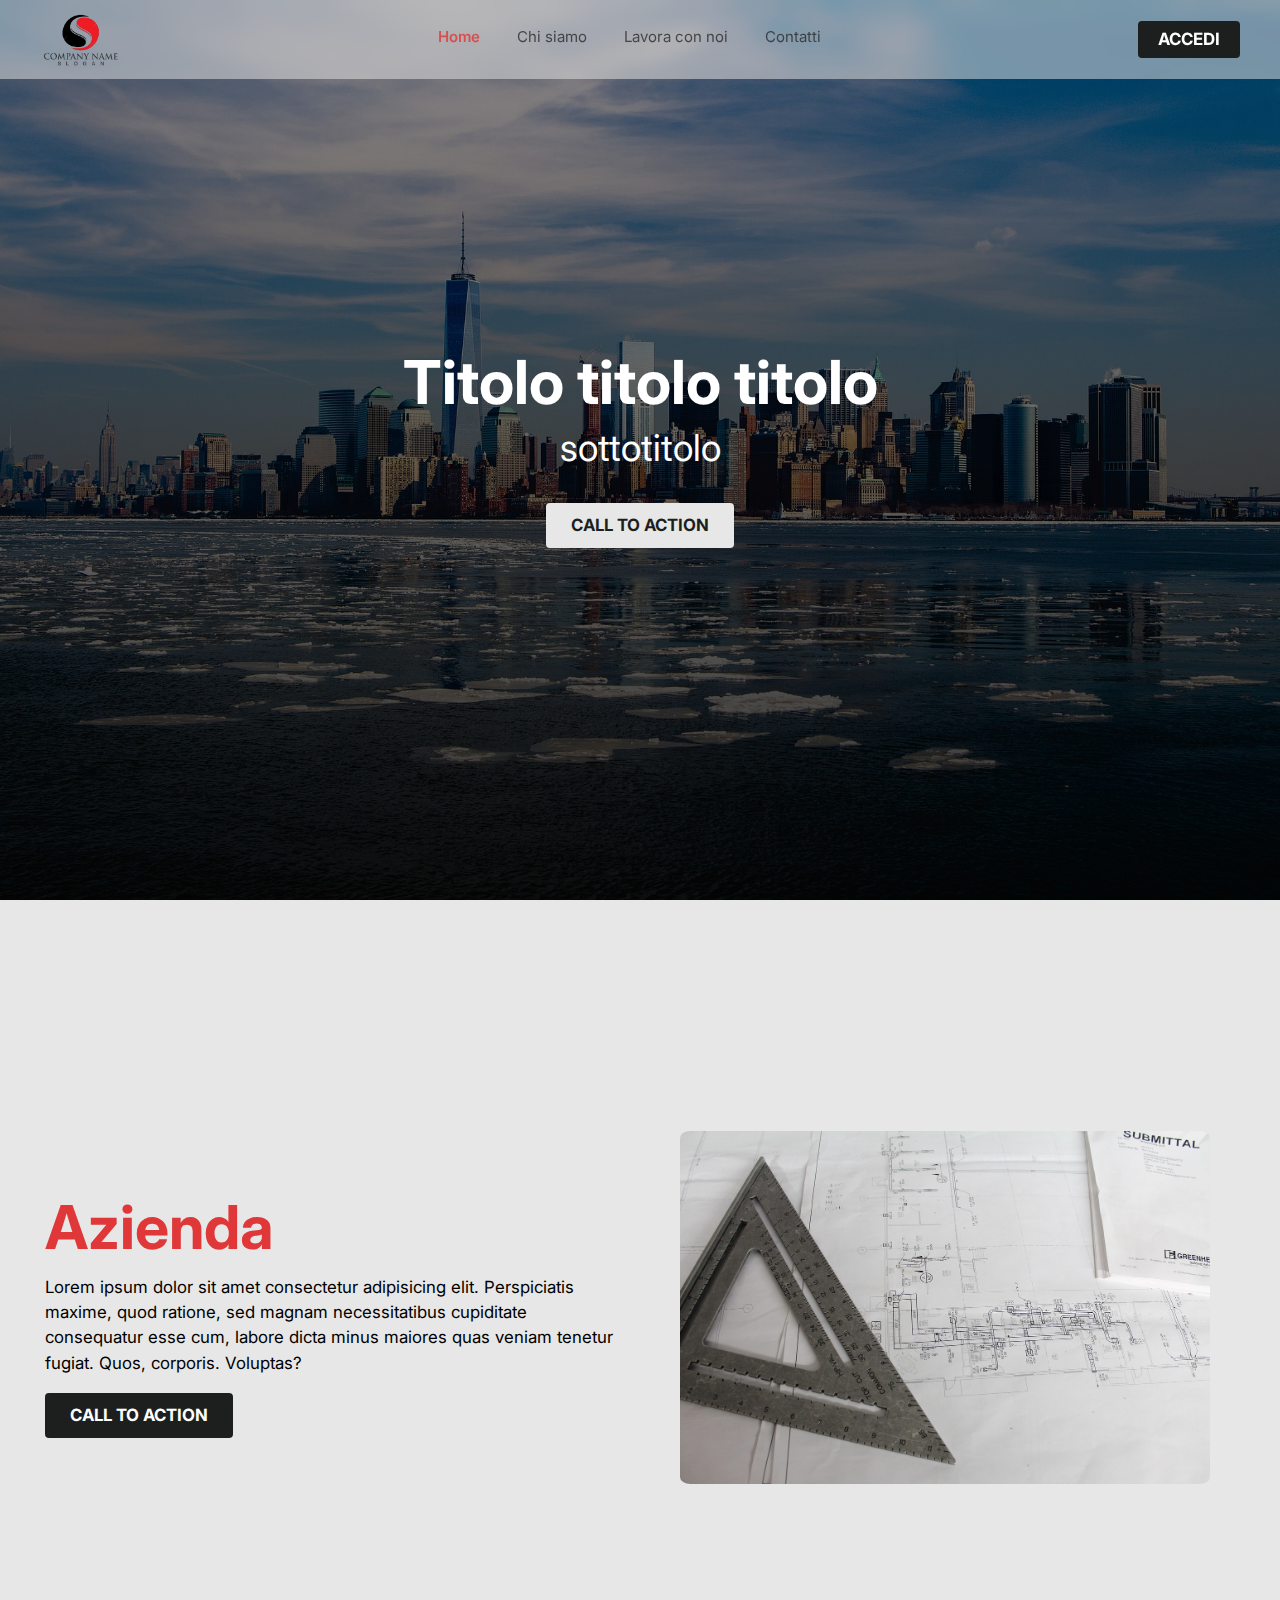
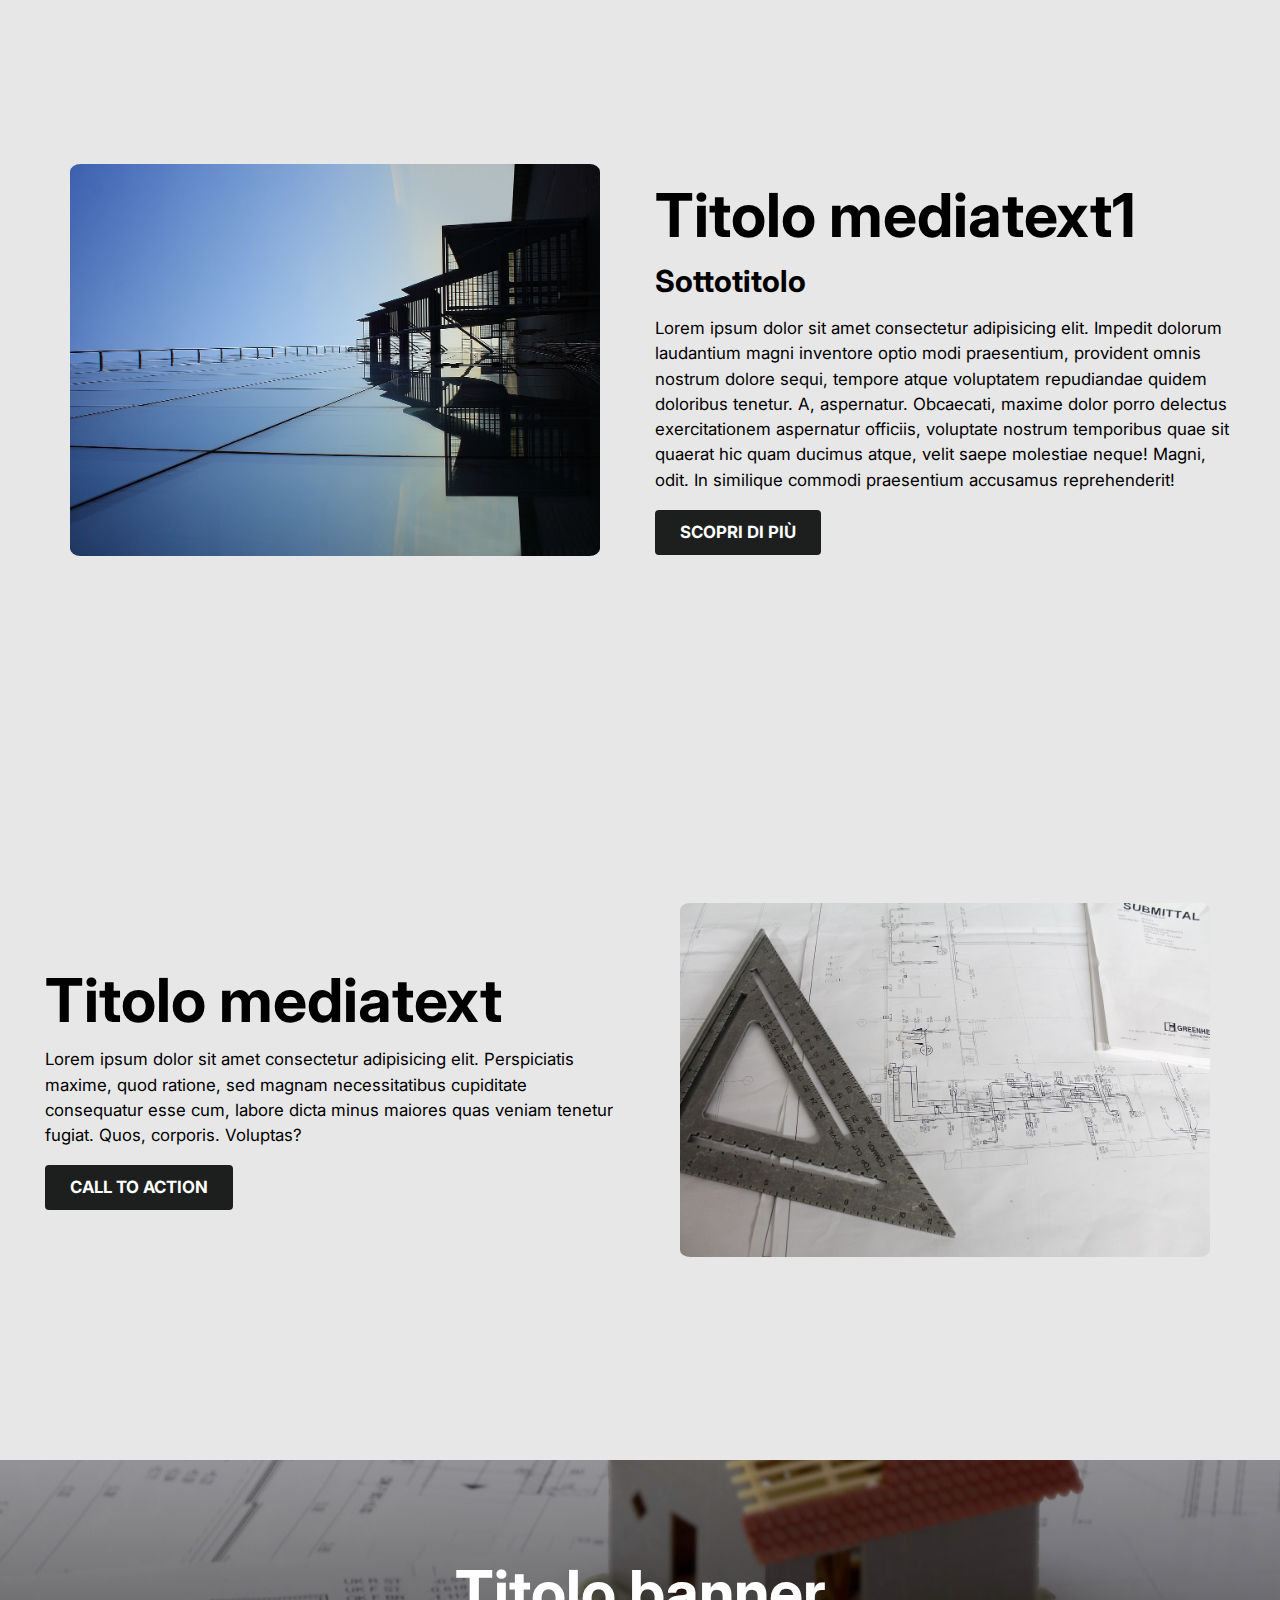
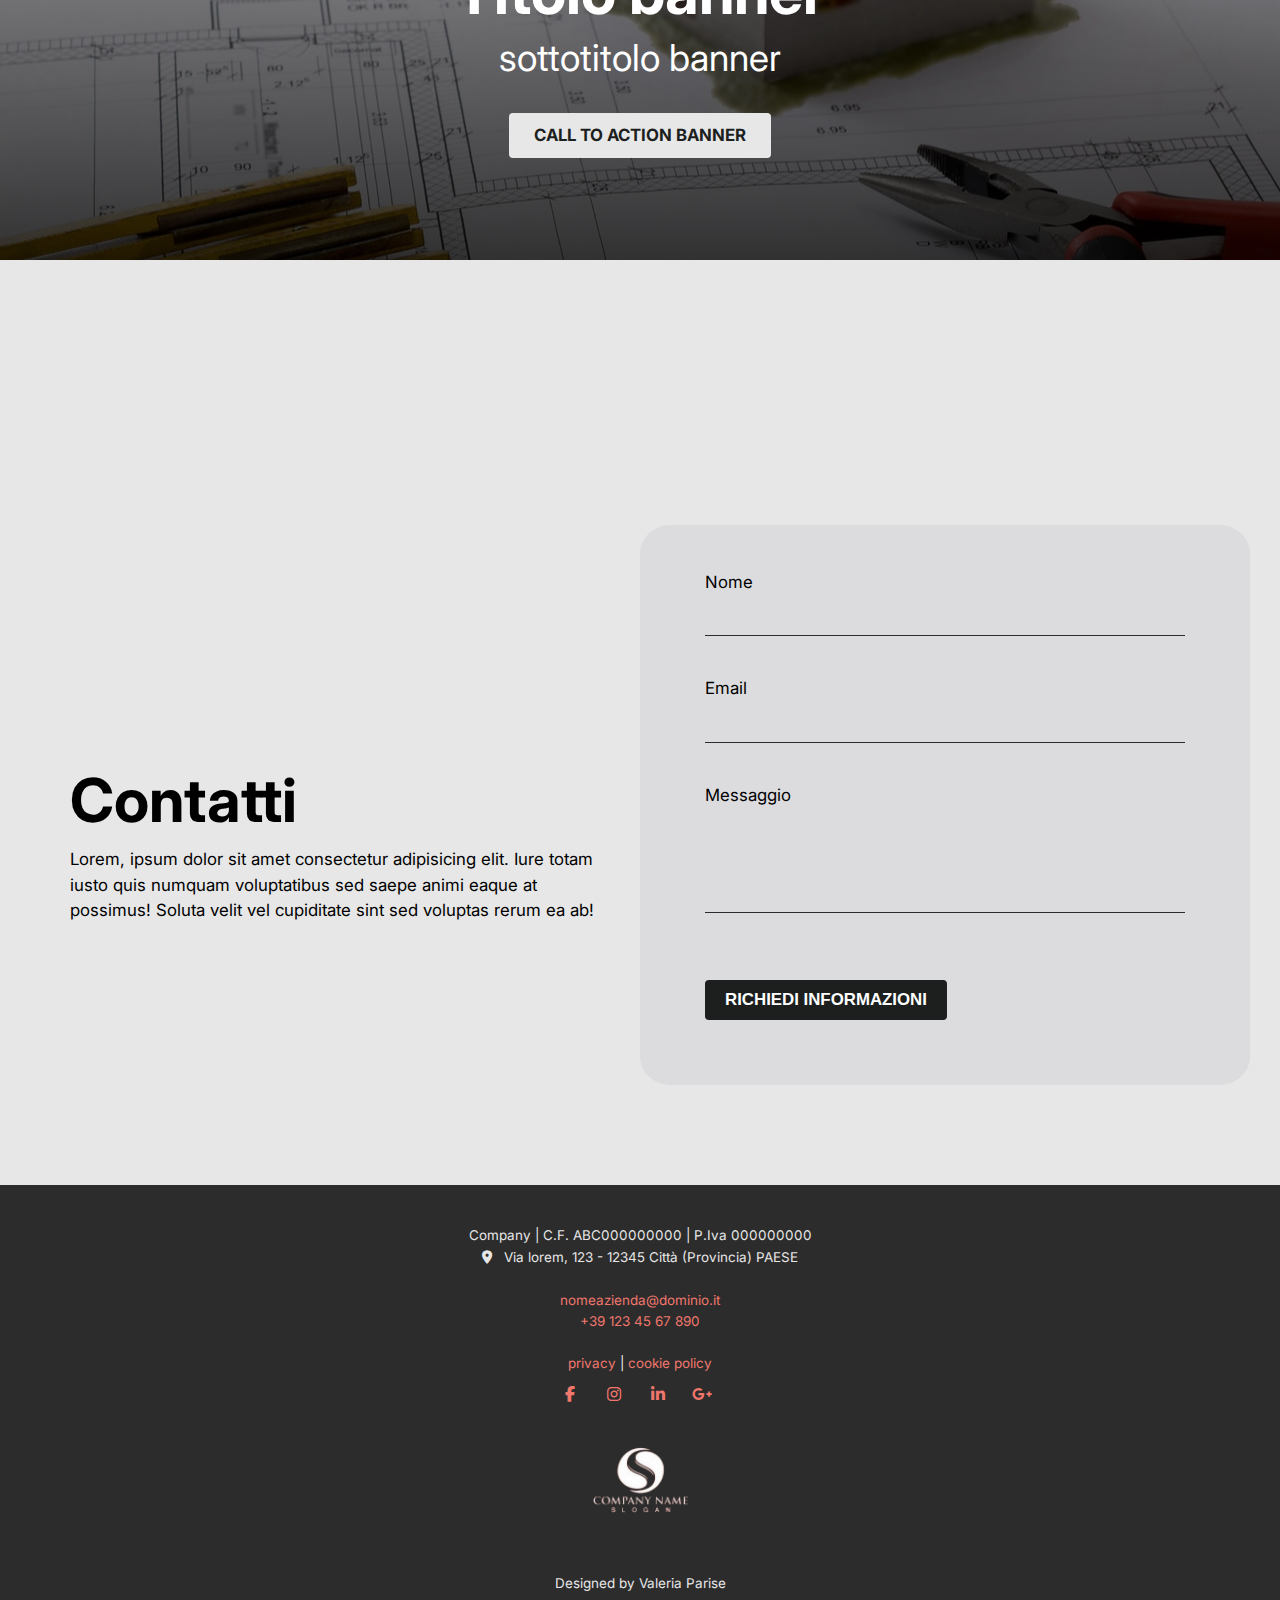
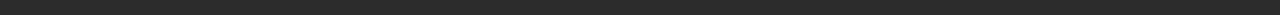
==== commit e54c9116: "final" ====
--- a/index.html
+++ b/index.html
@@ -42,7 +42,7 @@
       <div class="hero__content">
         <h1> Titolo titolo titolo </h1>
         <h2 class="font-normal"> sottotitolo </h2>
-        <a href="" class="button button__white mt-2">Call to action</a>
+        <a href="chisiamo.html" class="button button__white mt-2">Call to action</a>
       </div>
     </div>
     <!-- Cover -->
@@ -114,7 +114,7 @@
           <ul>
             <li class="f__input">
               <label for=nome>Nome</label>
-              <input type="text" name="nome" class="input__text" required autofocus>
+              <input type="text" name="nome" class="input__text" required>
             </li>
             <li class="f__input">
               <label for="email">Email</label>
--- a/style.css
+++ b/style.css
@@ -335,12 +335,12 @@
 }
 
 #hero__chisiamo {
-  min-height: 60vh;
+  min-height: 40vh;
   background-image: var(--gradient-img), url('MEDIA/architetti.jpg')
 }
 
 #hero__job {
-  min-height: 60vh;
+  min-height: 40vh;
   background-image: var(--gradient-img), url('MEDIA/edilizia.jpg')
 }
 
@@ -745,7 +745,13 @@
   color: var(--highlite);
 }
 
-
+input:-webkit-autofill,
+input:-webkit-autofill:hover,
+input:-webkit-autofill:focus,
+input:-webkit-autofill:active {
+  transition: background-color 9999s ease-in-out 0s;
+  -webkit-text-fill-color: #fff !important;
+ }
 
 /* ************************************************************************************************************************ */
 /*                                    MEDIA                                                                                 */
